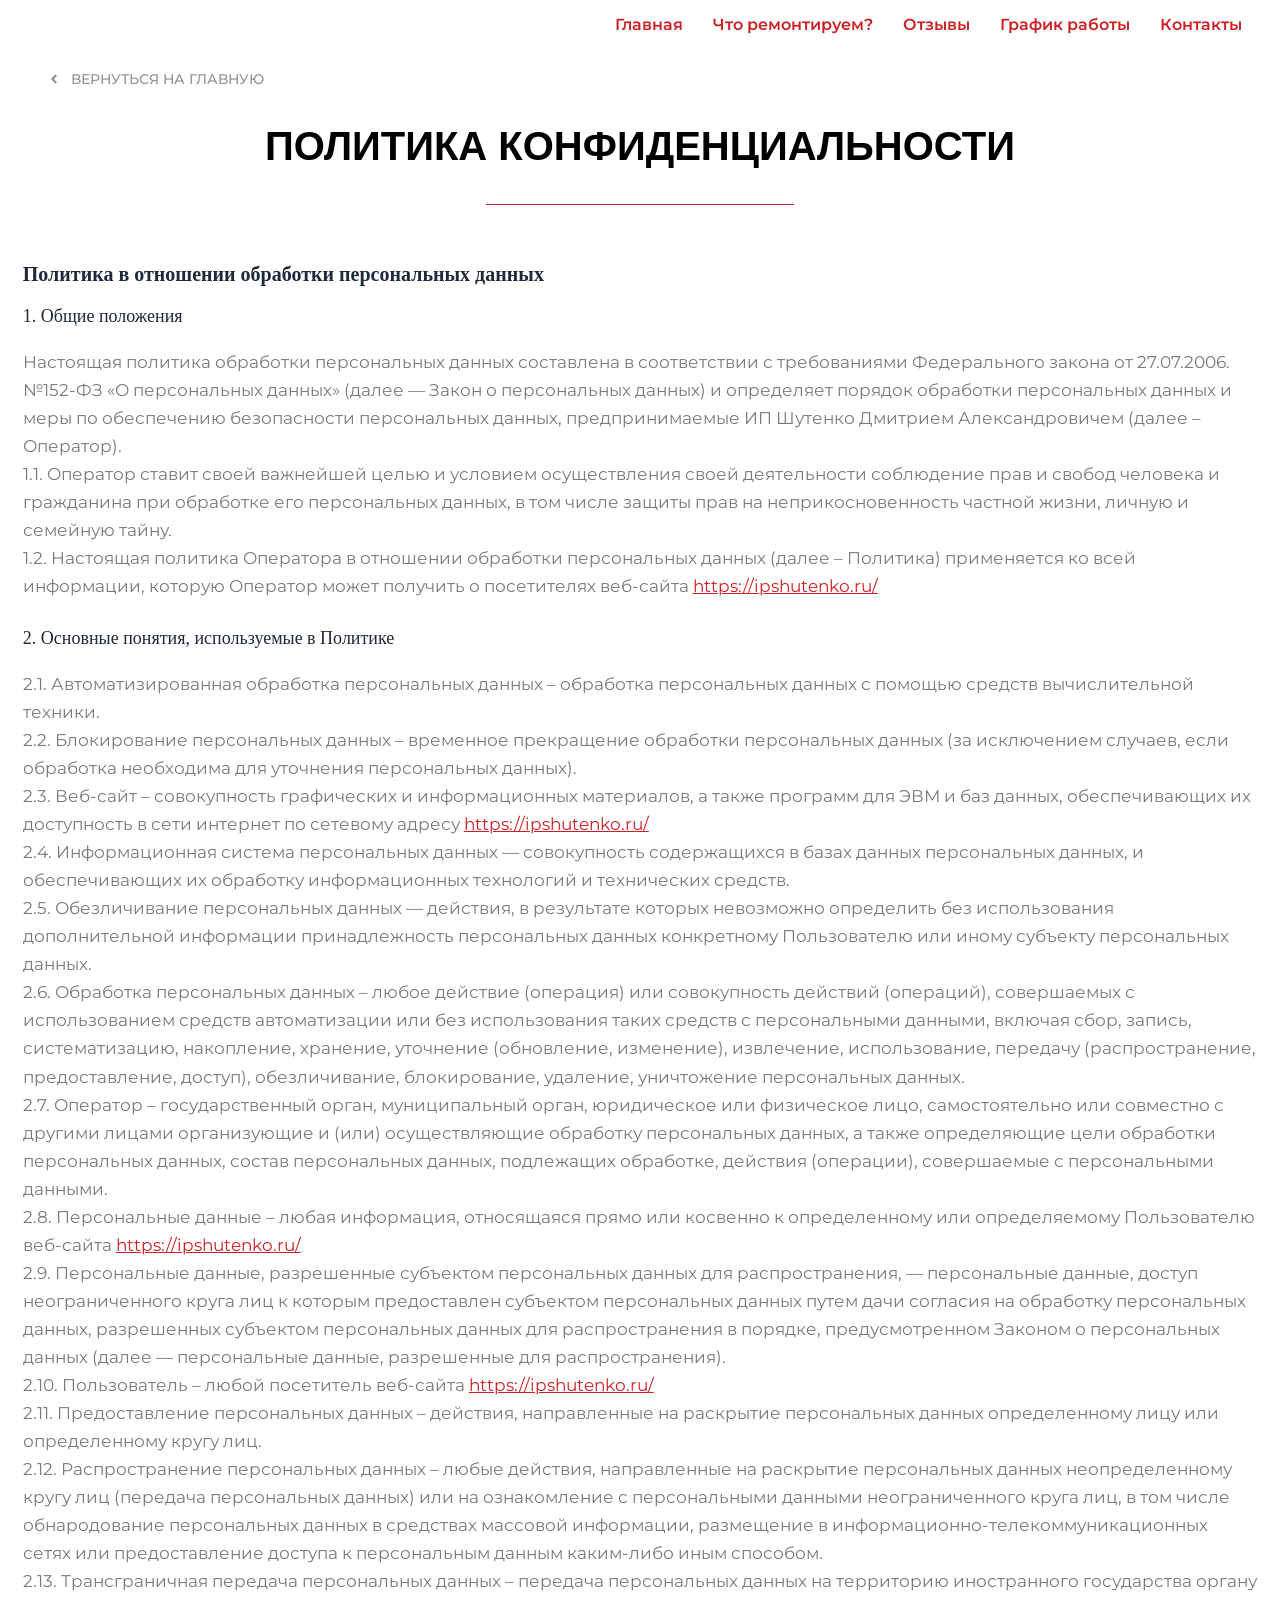
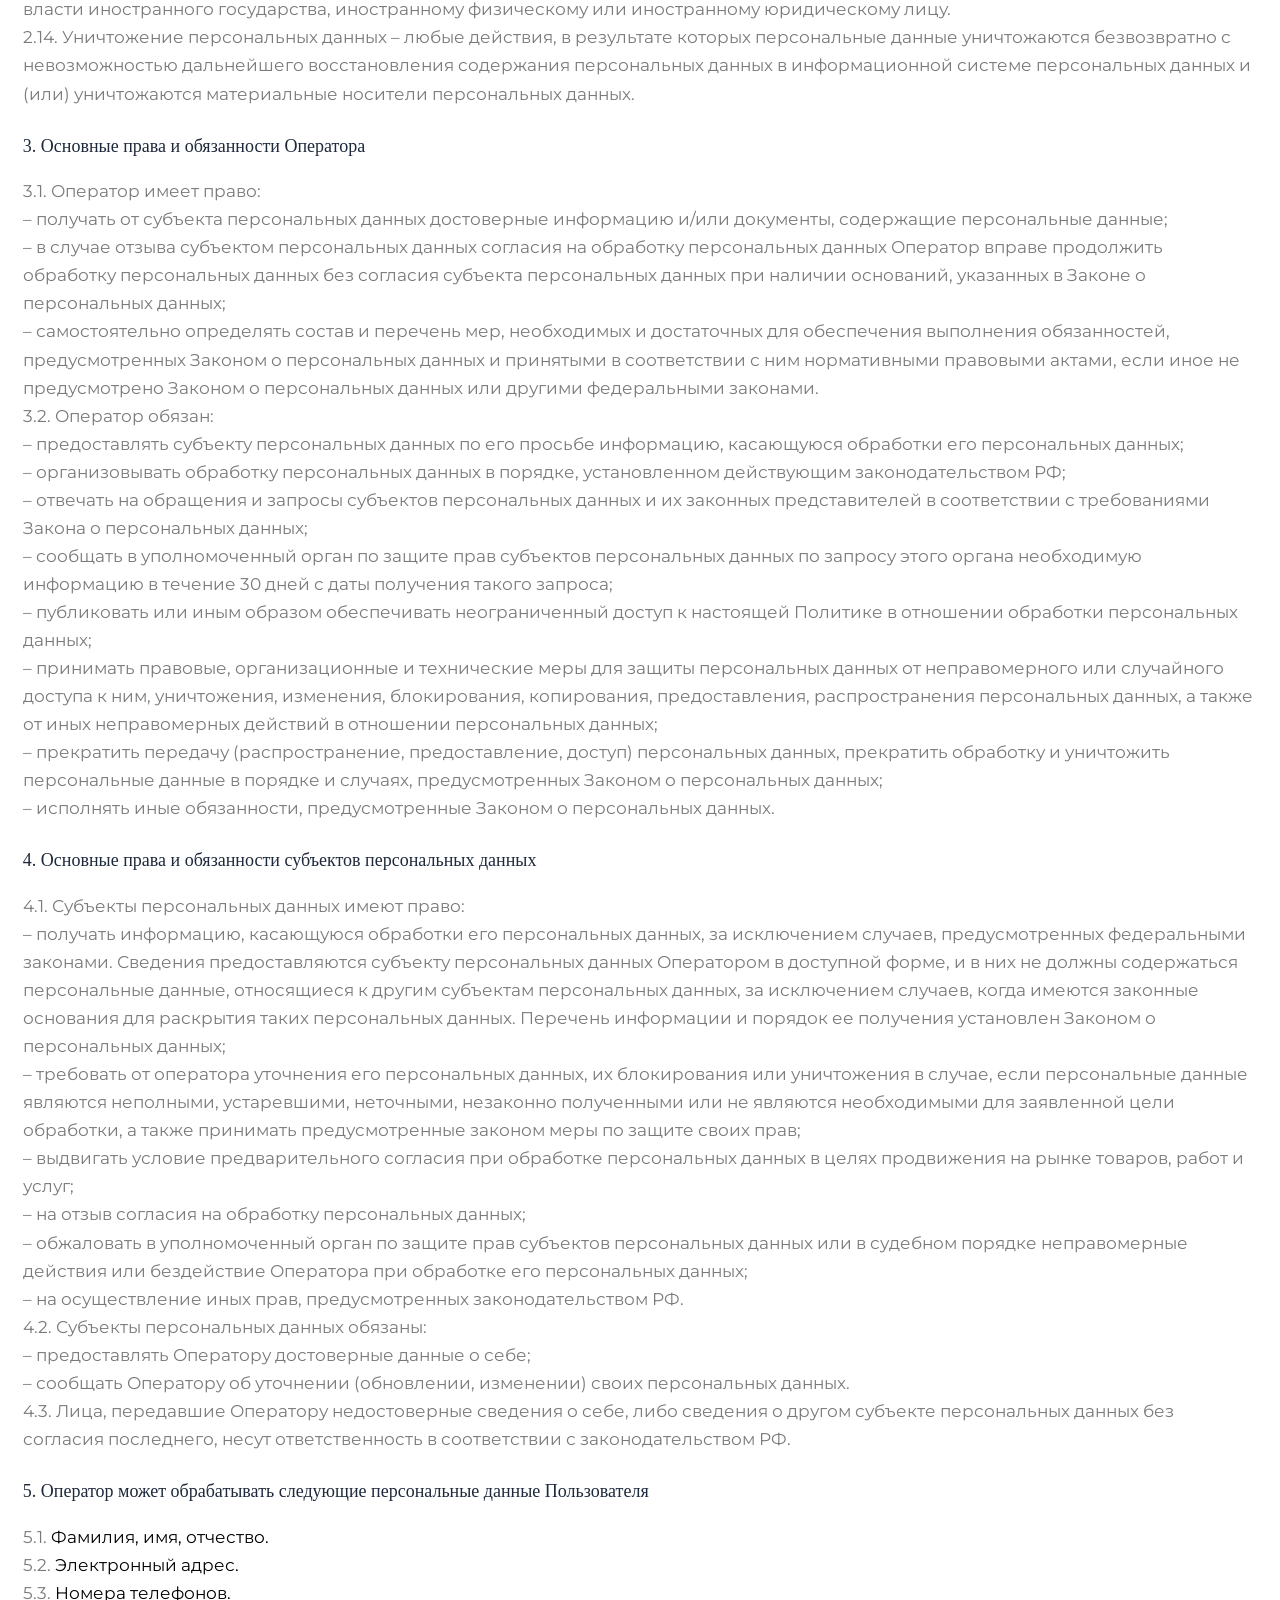
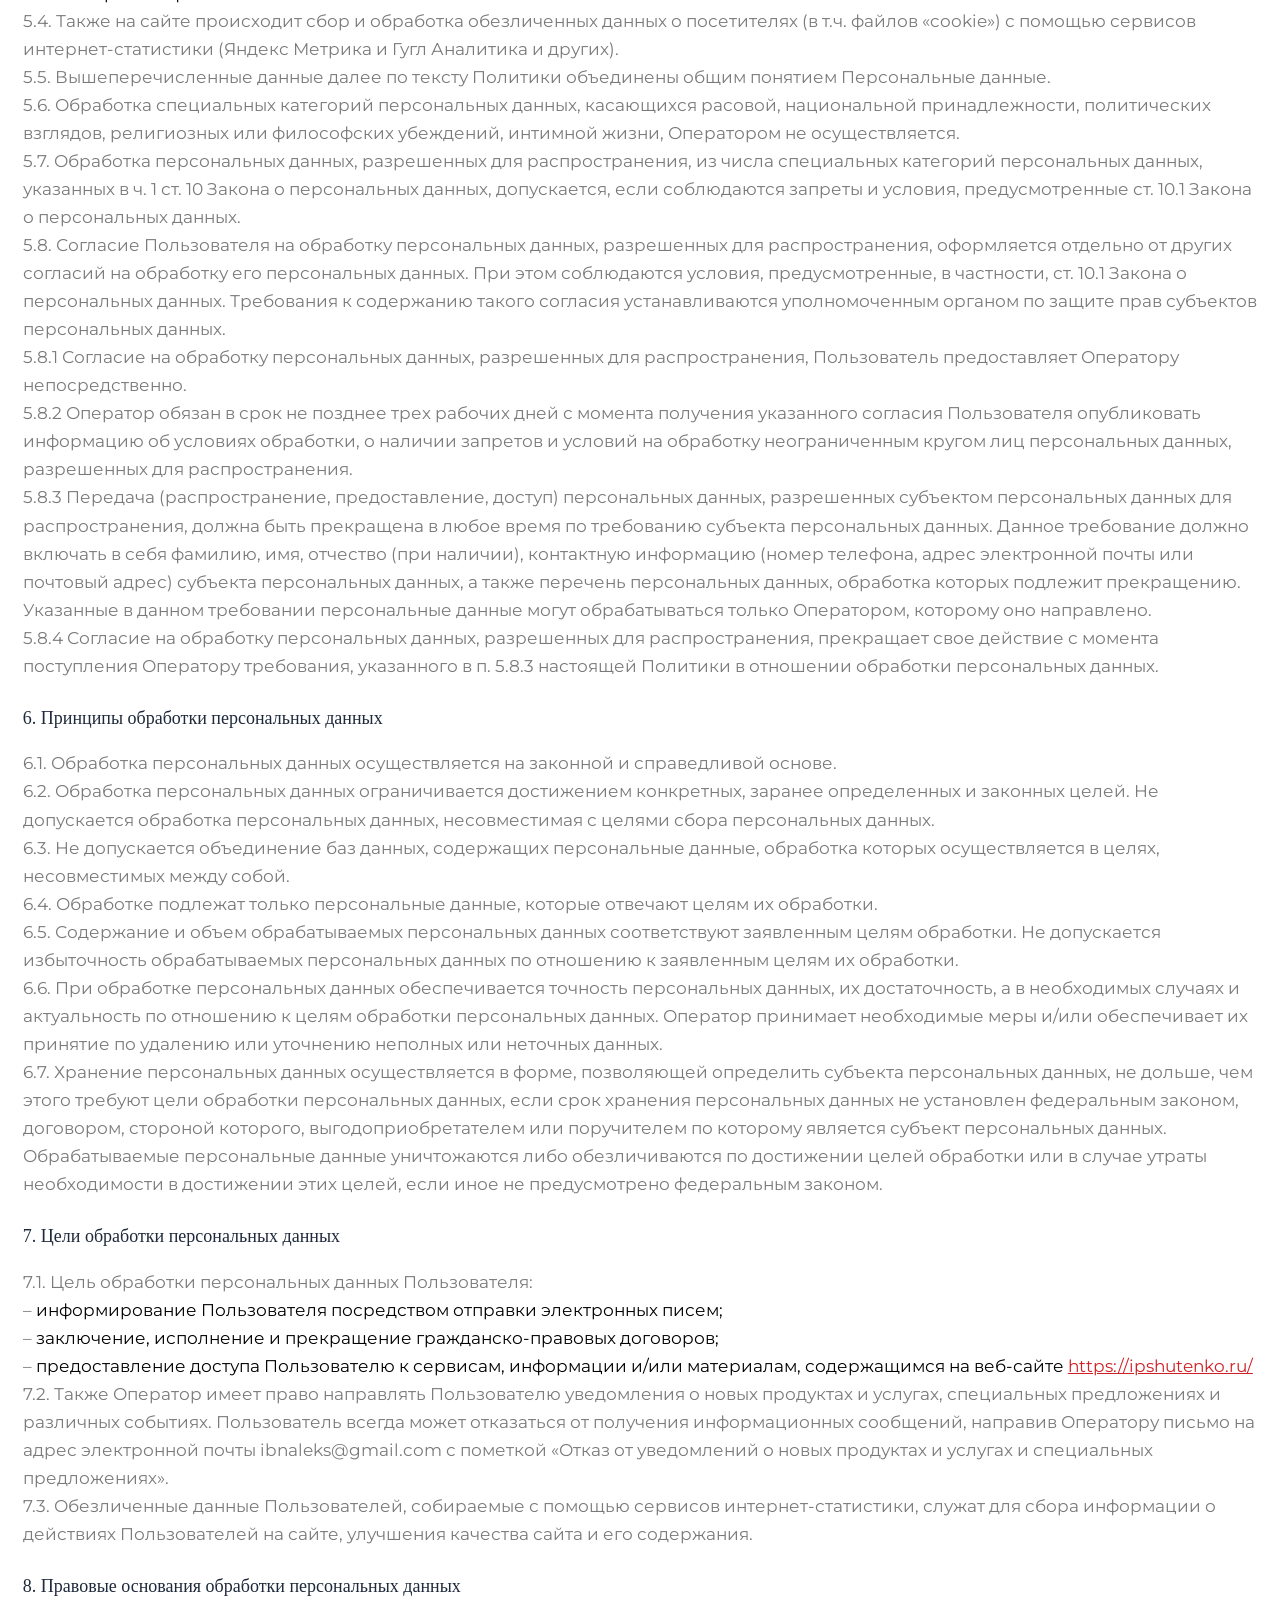
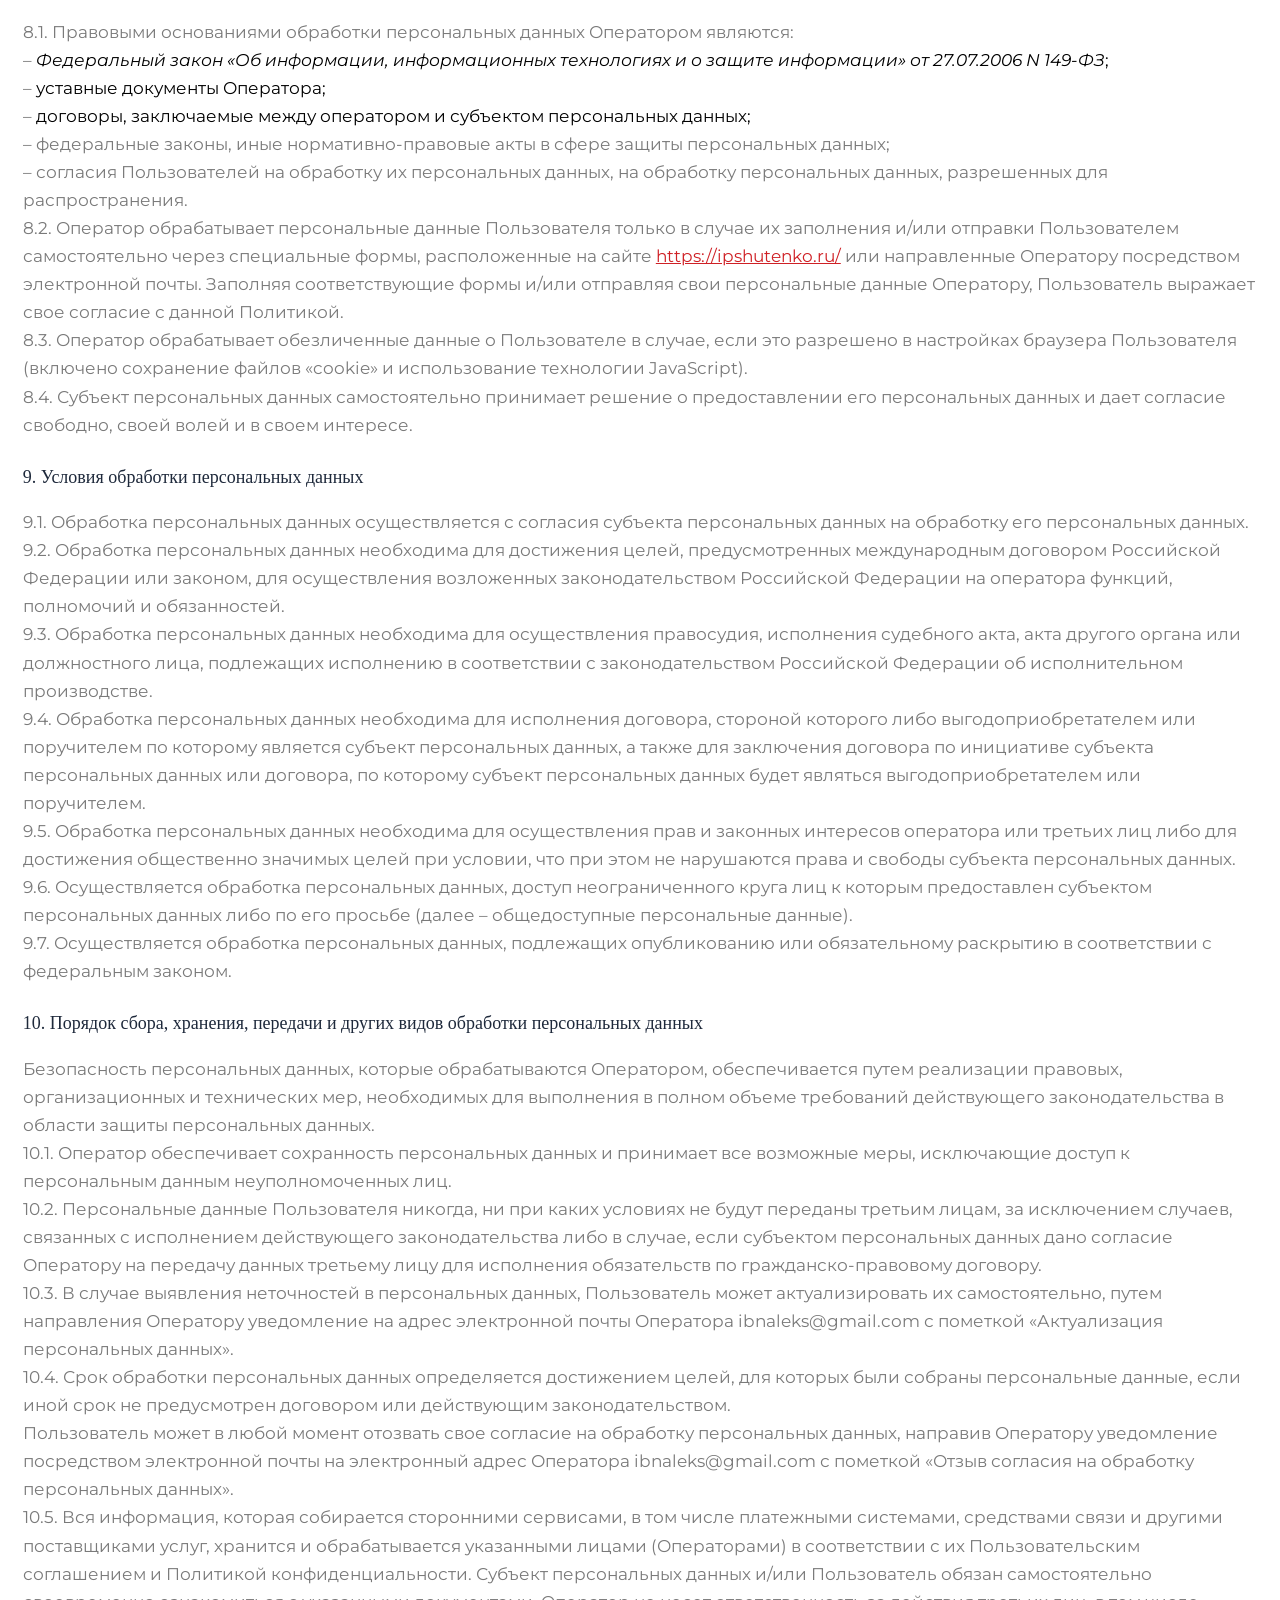
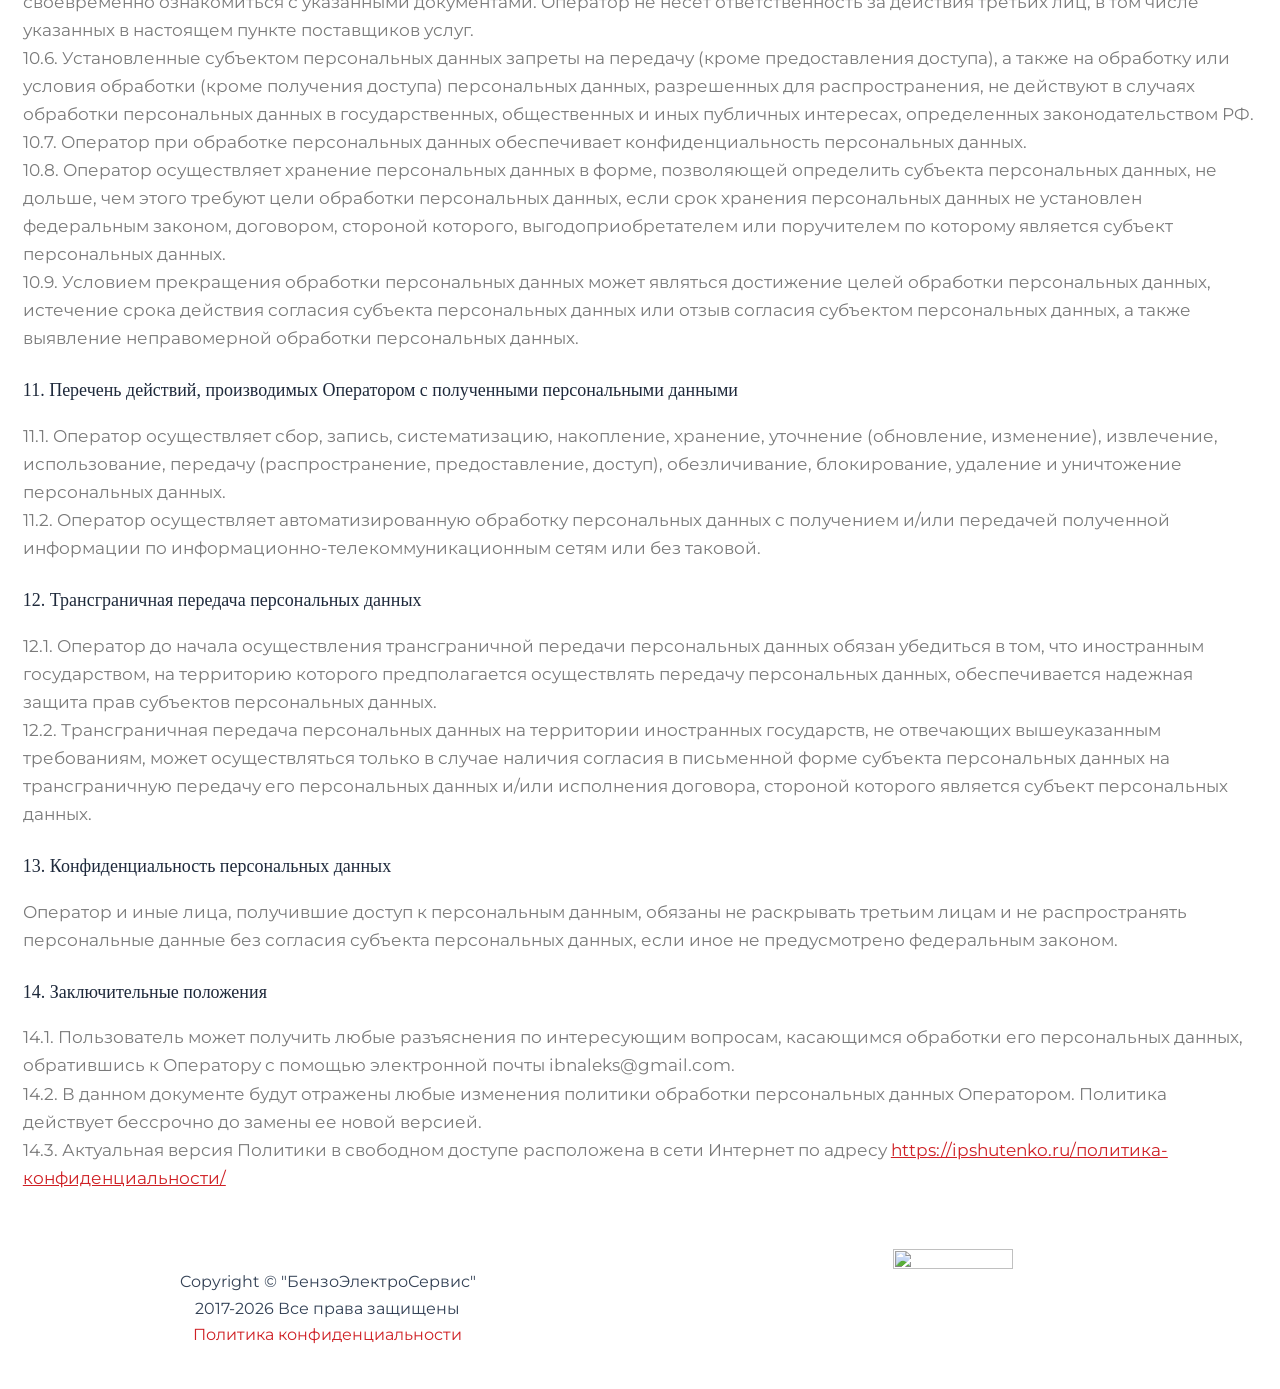
==== политика-конфиденциальности/index.html @ 9d53dfb9 "add site" ====
<!DOCTYPE html>
<html lang="ru-RU">

<head>
	<style>
		img.lazy {
			min-height: 1px
		}
	</style>
	<link href="../wp-content/plugins/w3-total-cache/pub/js/lazyload.min.js" as="script">
	<meta charset="UTF-8">
	<meta name="viewport" content="width=device-width, initial-scale=1">
	<link rel="profile" href="https://gmpg.org/xfn/11">
	<meta name='robots' content='index, follow, max-image-preview:large, max-snippet:-1, max-video-preview:-1' />
	<style>
		img:is([sizes="auto" i], [sizes^="auto," i]) {
			contain-intrinsic-size: 3000px 1500px
		}
	</style>

	<!-- This site is optimized with the Yoast SEO plugin v26.8 - https://yoast.com/product/yoast-seo-wordpress/ -->
	<title>Политика конфиденциальности - БензоЭлектроСервис</title>
	<link rel="canonical" href="index.html" />
	<meta property="og:locale" content="ru_RU" />
	<meta property="og:type" content="article" />
	<meta property="og:title" content="Политика конфиденциальности - БензоЭлектроСервис" />
	<meta property="og:description"
		content="Меню Главная Что ремонтируем? Отзывы График работы Контакты Вернуться на главную Политика конфиденциальности Политика в отношении обработки персональных данных 1. [&hellip;]" />
	<meta property="og:url" content="https://ipshutenko.ru/политика-конфиденциальности/" />
	<meta property="og:site_name" content="БензоЭлектроСервис" />
	<meta property="article:modified_time" content="2024-12-04T18:40:28+00:00" />
	<meta name="twitter:card" content="summary_large_image" />
	<script type="application/ld+json"
		class="yoast-schema-graph">{"@context":"https://schema.org","@graph":[{"@type":"WebPage","@id":"https://ipshutenko.ru/%d0%bf%d0%be%d0%bb%d0%b8%d1%82%d0%b8%d0%ba%d0%b0-%d0%ba%d0%be%d0%bd%d1%84%d0%b8%d0%b4%d0%b5%d0%bd%d1%86%d0%b8%d0%b0%d0%bb%d1%8c%d0%bd%d0%be%d1%81%d1%82%d0%b8/","url":"https://ipshutenko.ru/%d0%bf%d0%be%d0%bb%d0%b8%d1%82%d0%b8%d0%ba%d0%b0-%d0%ba%d0%be%d0%bd%d1%84%d0%b8%d0%b4%d0%b5%d0%bd%d1%86%d0%b8%d0%b0%d0%bb%d1%8c%d0%bd%d0%be%d1%81%d1%82%d0%b8/","name":"Политика конфиденциальности - БензоЭлектроСервис","isPartOf":{"@id":"https://ipshutenko.ru/#website"},"datePublished":"2024-11-02T11:29:29+00:00","dateModified":"2024-12-04T18:40:28+00:00","breadcrumb":{"@id":"https://ipshutenko.ru/%d0%bf%d0%be%d0%bb%d0%b8%d1%82%d0%b8%d0%ba%d0%b0-%d0%ba%d0%be%d0%bd%d1%84%d0%b8%d0%b4%d0%b5%d0%bd%d1%86%d0%b8%d0%b0%d0%bb%d1%8c%d0%bd%d0%be%d1%81%d1%82%d0%b8/#breadcrumb"},"inLanguage":"ru-RU","potentialAction":[{"@type":"ReadAction","target":["https://ipshutenko.ru/%d0%bf%d0%be%d0%bb%d0%b8%d1%82%d0%b8%d0%ba%d0%b0-%d0%ba%d0%be%d0%bd%d1%84%d0%b8%d0%b4%d0%b5%d0%bd%d1%86%d0%b8%d0%b0%d0%bb%d1%8c%d0%bd%d0%be%d1%81%d1%82%d0%b8/"]}]},{"@type":"BreadcrumbList","@id":"https://ipshutenko.ru/%d0%bf%d0%be%d0%bb%d0%b8%d1%82%d0%b8%d0%ba%d0%b0-%d0%ba%d0%be%d0%bd%d1%84%d0%b8%d0%b4%d0%b5%d0%bd%d1%86%d0%b8%d0%b0%d0%bb%d1%8c%d0%bd%d0%be%d1%81%d1%82%d0%b8/#breadcrumb","itemListElement":[{"@type":"ListItem","position":1,"name":"Главная страница","item":"https://ipshutenko.ru/"},{"@type":"ListItem","position":2,"name":"Политика конфиденциальности"}]},{"@type":"WebSite","@id":"https://ipshutenko.ru/#website","url":"https://ipshutenko.ru/","name":"БензоЭлектроСервис","description":"Честно, надёжно, профессионально - БензоЭлектроСервис.","potentialAction":[{"@type":"SearchAction","target":{"@type":"EntryPoint","urlTemplate":"https://ipshutenko.ru/?s={search_term_string}"},"query-input":{"@type":"PropertyValueSpecification","valueRequired":true,"valueName":"search_term_string"}}],"inLanguage":"ru-RU"}]}</script>
	<!-- / Yoast SEO plugin. -->


	<link rel='dns-prefetch' href='https://fonts.googleapis.com/' />
	<link rel="alternate" type="application/rss+xml" title="БензоЭлектроСервис &raquo; Лента" href="../feed/index.html" />
	<link rel="alternate" type="application/rss+xml" title="БензоЭлектроСервис &raquo; Лента комментариев"
		href="../comments/feed/index.html" />
	<script>
		window._wpemojiSettings = { "baseUrl": "https:\/\/s.w.org\/images\/core\/emoji\/15.0.3\/72x72\/", "ext": ".png", "svgUrl": "https:\/\/s.w.org\/images\/core\/emoji\/15.0.3\/svg\/", "svgExt": ".svg", "source": { "concatemoji": "https:\/\/ipshutenko.ru\/wp-includes\/js\/wp-emoji-release.min.js?ver=6.7.4" } };
		/*! This file is auto-generated */
		!function (i, n) { var o, s, e; function c(e) { try { var t = { supportTests: e, timestamp: (new Date).valueOf() }; sessionStorage.setItem(o, JSON.stringify(t)) } catch (e) { } } function p(e, t, n) { e.clearRect(0, 0, e.canvas.width, e.canvas.height), e.fillText(t, 0, 0); var t = new Uint32Array(e.getImageData(0, 0, e.canvas.width, e.canvas.height).data), r = (e.clearRect(0, 0, e.canvas.width, e.canvas.height), e.fillText(n, 0, 0), new Uint32Array(e.getImageData(0, 0, e.canvas.width, e.canvas.height).data)); return t.every(function (e, t) { return e === r[t] }) } function u(e, t, n) { switch (t) { case "flag": return n(e, "\ud83c\udff3\ufe0f\u200d\u26a7\ufe0f", "\ud83c\udff3\ufe0f\u200b\u26a7\ufe0f") ? !1 : !n(e, "\ud83c\uddfa\ud83c\uddf3", "\ud83c\uddfa\u200b\ud83c\uddf3") && !n(e, "\ud83c\udff4\udb40\udc67\udb40\udc62\udb40\udc65\udb40\udc6e\udb40\udc67\udb40\udc7f", "\ud83c\udff4\u200b\udb40\udc67\u200b\udb40\udc62\u200b\udb40\udc65\u200b\udb40\udc6e\u200b\udb40\udc67\u200b\udb40\udc7f"); case "emoji": return !n(e, "\ud83d\udc26\u200d\u2b1b", "\ud83d\udc26\u200b\u2b1b") }return !1 } function f(e, t, n) { var r = "undefined" != typeof WorkerGlobalScope && self instanceof WorkerGlobalScope ? new OffscreenCanvas(300, 150) : i.createElement("canvas"), a = r.getContext("2d", { willReadFrequently: !0 }), o = (a.textBaseline = "top", a.font = "600 32px Arial", {}); return e.forEach(function (e) { o[e] = t(a, e, n) }), o } function t(e) { var t = i.createElement("script"); t.src = e, t.defer = !0, i.head.appendChild(t) } "undefined" != typeof Promise && (o = "wpEmojiSettingsSupports", s = ["flag", "emoji"], n.supports = { everything: !0, everythingExceptFlag: !0 }, e = new Promise(function (e) { i.addEventListener("DOMContentLoaded", e, { once: !0 }) }), new Promise(function (t) { var n = function () { try { var e = JSON.parse(sessionStorage.getItem(o)); if ("object" == typeof e && "number" == typeof e.timestamp && (new Date).valueOf() < e.timestamp + 604800 && "object" == typeof e.supportTests) return e.supportTests } catch (e) { } return null }(); if (!n) { if ("undefined" != typeof Worker && "undefined" != typeof OffscreenCanvas && "undefined" != typeof URL && URL.createObjectURL && "undefined" != typeof Blob) try { var e = "postMessage(" + f.toString() + "(" + [JSON.stringify(s), u.toString(), p.toString()].join(",") + "));", r = new Blob([e], { type: "text/javascript" }), a = new Worker(URL.createObjectURL(r), { name: "wpTestEmojiSupports" }); return void (a.onmessage = function (e) { c(n = e.data), a.terminate(), t(n) }) } catch (e) { } c(n = f(s, u, p)) } t(n) }).then(function (e) { for (var t in e) n.supports[t] = e[t], n.supports.everything = n.supports.everything && n.supports[t], "flag" !== t && (n.supports.everythingExceptFlag = n.supports.everythingExceptFlag && n.supports[t]); n.supports.everythingExceptFlag = n.supports.everythingExceptFlag && !n.supports.flag, n.DOMReady = !1, n.readyCallback = function () { n.DOMReady = !0 } }).then(function () { return e }).then(function () { var e; n.supports.everything || (n.readyCallback(), (e = n.source || {}).concatemoji ? t(e.concatemoji) : e.wpemoji && e.twemoji && (t(e.twemoji), t(e.wpemoji))) })) }((window, document), window._wpemojiSettings);
	</script>
	<link rel='stylesheet' id='astra-theme-css-css'
		href='../wp-content/themes/astra/assets/css/minified/main.min.css%3Fver=4.8.7.css' media='all' />
	<style id='astra-theme-css-inline-css'>
		:root {
			--ast-post-nav-space: 0;
			--ast-container-default-xlg-padding: 2.5em;
			--ast-container-default-lg-padding: 2.5em;
			--ast-container-default-slg-padding: 2em;
			--ast-container-default-md-padding: 2.5em;
			--ast-container-default-sm-padding: 2.5em;
			--ast-container-default-xs-padding: 2.4em;
			--ast-container-default-xxs-padding: 1.8em;
			--ast-code-block-background: #ECEFF3;
			--ast-comment-inputs-background: #F9FAFB;
			--ast-normal-container-width: 1200px;
			--ast-narrow-container-width: 750px;
			--ast-blog-title-font-weight: 600;
			--ast-blog-meta-weight: 600;
		}

		html {
			font-size: 100%;
		}

		a {
			color: #cf2025;
		}

		a:hover,
		a:focus {
			color: #929292;
		}

		body,
		button,
		input,
		select,
		textarea,
		.ast-button,
		.ast-custom-button {
			font-family: 'Montserrat', sans-serif;
			font-weight: 400;
			font-size: 16px;
			font-size: 1rem;
			line-height: var(--ast-body-line-height, 1.65);
		}

		blockquote {
			color: var(--ast-global-color-3);
		}

		h1,
		.entry-content h1,
		h2,
		.entry-content h2,
		h3,
		.entry-content h3,
		h4,
		.entry-content h4,
		h5,
		.entry-content h5,
		h6,
		.entry-content h6,
		.site-title,
		.site-title a {
			font-family: Georgia, Times, serif;
			font-weight: 400;
		}

		.site-title {
			font-size: 26px;
			font-size: 1.625rem;
			display: block;
		}

		.site-header .site-description {
			font-size: 15px;
			font-size: 0.9375rem;
			display: none;
		}

		.entry-title {
			font-size: 20px;
			font-size: 1.25rem;
		}

		.ast-blog-single-element.ast-taxonomy-container a {
			font-size: 14px;
			font-size: 0.875rem;
		}

		.ast-blog-meta-container {
			font-size: 13px;
			font-size: 0.8125rem;
		}

		.archive .ast-article-post .ast-article-inner,
		.blog .ast-article-post .ast-article-inner,
		.archive .ast-article-post .ast-article-inner:hover,
		.blog .ast-article-post .ast-article-inner:hover {
			border-top-left-radius: 6px;
			border-top-right-radius: 6px;
			border-bottom-right-radius: 6px;
			border-bottom-left-radius: 6px;
			overflow: hidden;
		}

		h1,
		.entry-content h1 {
			font-size: 36px;
			font-size: 2.25rem;
			font-weight: 400;
			font-family: Georgia, Times, serif;
			line-height: 1.4em;
		}

		h2,
		.entry-content h2 {
			font-size: 30px;
			font-size: 1.875rem;
			font-weight: 400;
			font-family: Georgia, Times, serif;
			line-height: 1.3em;
		}

		h3,
		.entry-content h3 {
			font-size: 24px;
			font-size: 1.5rem;
			font-weight: 400;
			font-family: Georgia, Times, serif;
			line-height: 1.3em;
		}

		h4,
		.entry-content h4 {
			font-size: 20px;
			font-size: 1.25rem;
			line-height: 1.2em;
			font-weight: 400;
			font-family: Georgia, Times, serif;
		}

		h5,
		.entry-content h5 {
			font-size: 18px;
			font-size: 1.125rem;
			line-height: 1.2em;
			font-weight: 400;
			font-family: Georgia, Times, serif;
		}

		h6,
		.entry-content h6 {
			font-size: 16px;
			font-size: 1rem;
			line-height: 1.25em;
			font-weight: 400;
			font-family: Georgia, Times, serif;
		}

		::selection {
			background-color: #cf2025;
			color: #ffffff;
		}

		body,
		h1,
		.entry-title a,
		.entry-content h1,
		h2,
		.entry-content h2,
		h3,
		.entry-content h3,
		h4,
		.entry-content h4,
		h5,
		.entry-content h5,
		h6,
		.entry-content h6 {
			color: var(--ast-global-color-3);
		}

		.tagcloud a:hover,
		.tagcloud a:focus,
		.tagcloud a.current-item {
			color: #ffffff;
			border-color: #cf2025;
			background-color: #cf2025;
		}

		input:focus,
		input[type="text"]:focus,
		input[type="email"]:focus,
		input[type="url"]:focus,
		input[type="password"]:focus,
		input[type="reset"]:focus,
		input[type="search"]:focus,
		textarea:focus {
			border-color: #cf2025;
		}

		input[type="radio"]:checked,
		input[type=reset],
		input[type="checkbox"]:checked,
		input[type="checkbox"]:hover:checked,
		input[type="checkbox"]:focus:checked,
		input[type=range]::-webkit-slider-thumb {
			border-color: #cf2025;
			background-color: #cf2025;
			box-shadow: none;
		}

		.site-footer a:hover+.post-count,
		.site-footer a:focus+.post-count {
			background: #cf2025;
			border-color: #cf2025;
		}

		.single .nav-links .nav-previous,
		.single .nav-links .nav-next {
			color: #cf2025;
		}

		.entry-meta,
		.entry-meta * {
			line-height: 1.45;
			color: #cf2025;
			font-weight: 600;
		}

		.entry-meta a:not(.ast-button):hover,
		.entry-meta a:not(.ast-button):hover *,
		.entry-meta a:not(.ast-button):focus,
		.entry-meta a:not(.ast-button):focus *,
		.page-links>.page-link,
		.page-links .page-link:hover,
		.post-navigation a:hover {
			color: #929292;
		}

		#cat option,
		.secondary .calendar_wrap thead a,
		.secondary .calendar_wrap thead a:visited {
			color: #cf2025;
		}

		.secondary .calendar_wrap #today,
		.ast-progress-val span {
			background: #cf2025;
		}

		.secondary a:hover+.post-count,
		.secondary a:focus+.post-count {
			background: #cf2025;
			border-color: #cf2025;
		}

		.calendar_wrap #today>a {
			color: #ffffff;
		}

		.page-links .page-link,
		.single .post-navigation a {
			color: var(--ast-global-color-3);
		}

		.ast-search-menu-icon .search-form button.search-submit {
			padding: 0 4px;
		}

		.ast-search-menu-icon form.search-form {
			padding-right: 0;
		}

		.ast-search-menu-icon.slide-search input.search-field {
			width: 0;
		}

		.ast-header-search .ast-search-menu-icon.ast-dropdown-active .search-form,
		.ast-header-search .ast-search-menu-icon.ast-dropdown-active .search-field:focus {
			transition: all 0.2s;
		}

		.search-form input.search-field:focus {
			outline: none;
		}

		.ast-search-menu-icon .search-form button.search-submit:focus,
		.ast-theme-transparent-header .ast-header-search .ast-dropdown-active .ast-icon,
		.ast-theme-transparent-header .ast-inline-search .search-field:focus .ast-icon {
			color: var(--ast-global-color-1);
		}

		.ast-header-search .slide-search .search-form {
			border: 2px solid var(--ast-global-color-0);
		}

		.ast-header-search .slide-search .search-field {
			background-color: #fff;
		}

		.ast-archive-title {
			color: var(--ast-global-color-2);
		}

		.widget-title {
			font-size: 22px;
			font-size: 1.375rem;
			color: var(--ast-global-color-2);
		}

		.ast-single-post .entry-content a,
		.ast-comment-content a:not(.ast-comment-edit-reply-wrap a),
		.woocommerce-js .woocommerce-product-details__short-description a {
			text-decoration: underline;
		}

		.ast-single-post .elementor-button-wrapper .elementor-button,
		.ast-single-post .entry-content .uagb-tab a,
		.ast-single-post .entry-content .uagb-ifb-cta a,
		.ast-single-post .entry-content .uabb-module-content a,
		.ast-single-post .entry-content .uagb-post-grid a,
		.ast-single-post .entry-content .uagb-timeline a,
		.ast-single-post .entry-content .uagb-toc__wrap a,
		.ast-single-post .entry-content .uagb-taxomony-box a,
		.ast-single-post .entry-content .woocommerce a,
		.entry-content .wp-block-latest-posts>li>a,
		.ast-single-post .entry-content .wp-block-file__button,
		li.ast-post-filter-single,
		.ast-single-post .ast-comment-content .comment-reply-link,
		.ast-single-post .ast-comment-content .comment-edit-link,
		.entry-content [CLASS*="wc-block"] .wc-block-components-button,
		.entry-content [CLASS*="wc-block"] .wc-block-components-totals-coupon-link,
		.entry-content [CLASS*="wc-block"] .wc-block-components-product-name {
			text-decoration: none;
		}

		.ast-search-menu-icon.slide-search a:focus-visible:focus-visible,
		.astra-search-icon:focus-visible,
		#close:focus-visible,
		a:focus-visible,
		.ast-menu-toggle:focus-visible,
		.site .skip-link:focus-visible,
		.wp-block-loginout input:focus-visible,
		.wp-block-search.wp-block-search__button-inside .wp-block-search__inside-wrapper,
		.ast-header-navigation-arrow:focus-visible,
		.woocommerce .wc-proceed-to-checkout>.checkout-button:focus-visible,
		.woocommerce .woocommerce-MyAccount-navigation ul li a:focus-visible,
		.ast-orders-table__row .ast-orders-table__cell:focus-visible,
		.woocommerce .woocommerce-order-details .order-again>.button:focus-visible,
		.woocommerce .woocommerce-message a.button.wc-forward:focus-visible,
		.woocommerce #minus_qty:focus-visible,
		.woocommerce #plus_qty:focus-visible,
		a#ast-apply-coupon:focus-visible,
		.woocommerce .woocommerce-info a:focus-visible,
		.woocommerce .astra-shop-summary-wrap a:focus-visible,
		.woocommerce a.wc-forward:focus-visible,
		#ast-apply-coupon:focus-visible,
		.woocommerce-js .woocommerce-mini-cart-item a.remove:focus-visible,
		#close:focus-visible,
		.button.search-submit:focus-visible,
		#search_submit:focus,
		.normal-search:focus-visible,
		.ast-header-account-wrap:focus-visible,
		.woocommerce .ast-on-card-button.ast-quick-view-trigger:focus {
			outline-style: dotted;
			outline-color: inherit;
			outline-width: thin;
		}

		input:focus,
		input[type="text"]:focus,
		input[type="email"]:focus,
		input[type="url"]:focus,
		input[type="password"]:focus,
		input[type="reset"]:focus,
		input[type="search"]:focus,
		input[type="number"]:focus,
		textarea:focus,
		.wp-block-search__input:focus,
		[data-section="section-header-mobile-trigger"] .ast-button-wrap .ast-mobile-menu-trigger-minimal:focus,
		.ast-mobile-popup-drawer.active .menu-toggle-close:focus,
		.woocommerce-ordering select.orderby:focus,
		#ast-scroll-top:focus,
		#coupon_code:focus,
		.woocommerce-page #comment:focus,
		.woocommerce #reviews #respond input#submit:focus,
		.woocommerce a.add_to_cart_button:focus,
		.woocommerce .button.single_add_to_cart_button:focus,
		.woocommerce .woocommerce-cart-form button:focus,
		.woocommerce .woocommerce-cart-form__cart-item .quantity .qty:focus,
		.woocommerce .woocommerce-billing-fields .woocommerce-billing-fields__field-wrapper .woocommerce-input-wrapper>.input-text:focus,
		.woocommerce #order_comments:focus,
		.woocommerce #place_order:focus,
		.woocommerce .woocommerce-address-fields .woocommerce-address-fields__field-wrapper .woocommerce-input-wrapper>.input-text:focus,
		.woocommerce .woocommerce-MyAccount-content form button:focus,
		.woocommerce .woocommerce-MyAccount-content .woocommerce-EditAccountForm .woocommerce-form-row .woocommerce-Input.input-text:focus,
		.woocommerce .ast-woocommerce-container .woocommerce-pagination ul.page-numbers li a:focus,
		body #content .woocommerce form .form-row .select2-container--default .select2-selection--single:focus,
		#ast-coupon-code:focus,
		.woocommerce.woocommerce-js .quantity input[type=number]:focus,
		.woocommerce-js .woocommerce-mini-cart-item .quantity input[type=number]:focus,
		.woocommerce p#ast-coupon-trigger:focus {
			border-style: dotted;
			border-color: inherit;
			border-width: thin;
		}

		input {
			outline: none;
		}

		.woocommerce-js input[type=text]:focus,
		.woocommerce-js input[type=email]:focus,
		.woocommerce-js textarea:focus,
		input[type=number]:focus,
		.comments-area textarea#comment:focus,
		.comments-area textarea#comment:active,
		.comments-area .ast-comment-formwrap input[type="text"]:focus,
		.comments-area .ast-comment-formwrap input[type="text"]:active {
			outline-style: disable;
			outline-color: inherit;
			outline-width: thin;
		}

		body .ast-oembed-container * {
			position: absolute;
			top: 0;
			width: 100%;
			height: 100%;
			left: 0;
		}

		body .wp-block-embed-pocket-casts .ast-oembed-container * {
			position: unset;
		}

		.ast-single-post-featured-section+article {
			margin-top: 2em;
		}

		.site-content .ast-single-post-featured-section img {
			width: 100%;
			overflow: hidden;
			object-fit: cover;
		}

		.ast-separate-container .site-content .ast-single-post-featured-section+article {
			margin-top: -80px;
			z-index: 9;
			position: relative;
			border-radius: 4px;
		}

		@media (min-width: 922px) {
			.ast-no-sidebar .site-content .ast-article-image-container--wide {
				margin-left: -120px;
				margin-right: -120px;
				max-width: unset;
				width: unset;
			}

			.ast-left-sidebar .site-content .ast-article-image-container--wide,
			.ast-right-sidebar .site-content .ast-article-image-container--wide {
				margin-left: -10px;
				margin-right: -10px;
			}

			.site-content .ast-article-image-container--full {
				margin-left: calc(-50vw + 50%);
				margin-right: calc(-50vw + 50%);
				max-width: 100vw;
				width: 100vw;
			}

			.ast-left-sidebar .site-content .ast-article-image-container--full,
			.ast-right-sidebar .site-content .ast-article-image-container--full {
				margin-left: -10px;
				margin-right: -10px;
				max-width: inherit;
				width: auto;
			}
		}

		.site>.ast-single-related-posts-container {
			margin-top: 0;
		}

		@media (min-width: 922px) {
			.ast-desktop .ast-container--narrow {
				max-width: var(--ast-narrow-container-width);
				margin: 0 auto;
			}
		}

		.ast-page-builder-template .hentry {
			margin: 0;
		}

		.ast-page-builder-template .site-content>.ast-container {
			max-width: 100%;
			padding: 0;
		}

		.ast-page-builder-template .site .site-content #primary {
			padding: 0;
			margin: 0;
		}

		.ast-page-builder-template .no-results {
			text-align: center;
			margin: 4em auto;
		}

		.ast-page-builder-template .ast-pagination {
			padding: 2em;
		}

		.ast-page-builder-template .entry-header.ast-no-title.ast-no-thumbnail {
			margin-top: 0;
		}

		.ast-page-builder-template .entry-header.ast-header-without-markup {
			margin-top: 0;
			margin-bottom: 0;
		}

		.ast-page-builder-template .entry-header.ast-no-title.ast-no-meta {
			margin-bottom: 0;
		}

		.ast-page-builder-template.single .post-navigation {
			padding-bottom: 2em;
		}

		.ast-page-builder-template.single-post .site-content>.ast-container {
			max-width: 100%;
		}

		.ast-page-builder-template .entry-header {
			margin-top: 2em;
			margin-left: auto;
			margin-right: auto;
		}

		.ast-page-builder-template .ast-archive-description {
			margin: 2em auto 0;
			padding-left: 20px;
			padding-right: 20px;
		}

		.ast-page-builder-template .ast-row {
			margin-left: 0;
			margin-right: 0;
		}

		.single.ast-page-builder-template .entry-header+.entry-content,
		.single.ast-page-builder-template .ast-single-entry-banner+.site-content article .entry-content {
			margin-bottom: 2em;
		}

		@media(min-width: 921px) {

			.ast-page-builder-template.archive.ast-right-sidebar .ast-row article,
			.ast-page-builder-template.archive.ast-left-sidebar .ast-row article {
				padding-left: 0;
				padding-right: 0;
			}
		}

		input[type="text"],
		input[type="number"],
		input[type="email"],
		input[type="url"],
		input[type="password"],
		input[type="search"],
		input[type=reset],
		input[type=tel],
		input[type=date],
		select,
		textarea {
			font-size: 16px;
			font-style: normal;
			font-weight: 400;
			line-height: 24px;
			width: 100%;
			padding: 12px 16px;
			border-radius: 4px;
			box-shadow: 0px 1px 2px 0px rgba(0, 0, 0, 0.05);
			color: var(--ast-form-input-text, #475569);
		}

		input[type="text"],
		input[type="number"],
		input[type="email"],
		input[type="url"],
		input[type="password"],
		input[type="search"],
		input[type=reset],
		input[type=tel],
		input[type=date],
		select {
			height: 40px;
		}

		input[type="date"] {
			border-width: 1px;
			border-style: solid;
			border-color: var(--ast-border-color);
		}

		input[type="text"]:focus,
		input[type="number"]:focus,
		input[type="email"]:focus,
		input[type="url"]:focus,
		input[type="password"]:focus,
		input[type="search"]:focus,
		input[type=reset]:focus,
		input[type="tel"]:focus,
		input[type="date"]:focus,
		select:focus,
		textarea:focus {
			border-color: #046BD2;
			box-shadow: none;
			outline: none;
			color: var(--ast-form-input-focus-text, #475569);
		}

		label,
		legend {
			color: #111827;
			font-size: 14px;
			font-style: normal;
			font-weight: 500;
			line-height: 20px;
		}

		select {
			padding: 6px 10px;
		}

		fieldset {
			padding: 30px;
			border-radius: 4px;
		}

		button,
		.ast-button,
		.button,
		input[type="button"],
		input[type="reset"],
		input[type="submit"] {
			border-radius: 4px;
			box-shadow: 0px 1px 2px 0px rgba(0, 0, 0, 0.05);
		}

		:root {
			--ast-comment-inputs-background: #FFF;
		}

		::placeholder {
			color: var(--ast-form-field-color, #9CA3AF);
		}

		::-ms-input-placeholder {
			color: var(--ast-form-field-color, #9CA3AF);
		}

		.wpcf7 input.wpcf7-form-control:not([type=submit]),
		.wpcf7 textarea.wpcf7-form-control {
			padding: 12px 16px;
		}

		.wpcf7 select.wpcf7-form-control {
			padding: 6px 10px;
		}

		.wpcf7 input.wpcf7-form-control:not([type=submit]):focus,
		.wpcf7 select.wpcf7-form-control:focus,
		.wpcf7 textarea.wpcf7-form-control:focus {
			border-style: dotted;
			border-color: #046BD2;
			border-width: thin;
			box-shadow: none;
			outline: none;
			color: var(--ast-form-input-focus-text, #475569);
		}

		.wpcf7 .wpcf7-not-valid-tip {
			color: #DC2626;
			font-size: 14px;
			font-weight: 400;
			line-height: 20px;
			margin-top: 8px;
		}

		.wpcf7 input[type=file].wpcf7-form-control {
			font-size: 16px;
			font-style: normal;
			font-weight: 400;
			line-height: 24px;
			width: 100%;
			padding: 12px 16px;
			border-radius: 4px;
			box-shadow: 0px 1px 2px 0px rgba(0, 0, 0, 0.05);
			color: var(--ast-form-input-text, #475569);
		}

		@media (max-width:921.9px) {
			#ast-desktop-header {
				display: none;
			}
		}

		@media (min-width:922px) {
			#ast-mobile-header {
				display: none;
			}
		}

		.wp-block-buttons.aligncenter {
			justify-content: center;
		}

		@media (max-width:921px) {

			.ast-theme-transparent-header #primary,
			.ast-theme-transparent-header #secondary {
				padding: 0;
			}
		}

		@media (max-width:921px) {
			.ast-plain-container.ast-no-sidebar #primary {
				padding: 0;
			}
		}

		.ast-plain-container.ast-no-sidebar #primary {
			margin-top: 0;
			margin-bottom: 0;
		}

		.wp-block-button.is-style-outline .wp-block-button__link {
			border-color: #cf2025;
		}

		div.wp-block-button.is-style-outline>.wp-block-button__link:not(.has-text-color),
		div.wp-block-button.wp-block-button__link.is-style-outline:not(.has-text-color) {
			color: #cf2025;
		}

		.wp-block-button.is-style-outline .wp-block-button__link:hover,
		.wp-block-buttons .wp-block-button.is-style-outline .wp-block-button__link:focus,
		.wp-block-buttons .wp-block-button.is-style-outline>.wp-block-button__link:not(.has-text-color):hover,
		.wp-block-buttons .wp-block-button.wp-block-button__link.is-style-outline:not(.has-text-color):hover {
			color: #000000;
			background-color: #929292;
			border-color: #929292;
		}

		.post-page-numbers.current .page-link,
		.ast-pagination .page-numbers.current {
			color: #ffffff;
			border-color: #cf2025;
			background-color: #cf2025;
		}

		.wp-block-buttons .wp-block-button.is-style-outline .wp-block-button__link.wp-element-button,
		.ast-outline-button,
		.wp-block-uagb-buttons-child .uagb-buttons-repeater.ast-outline-button {
			border-color: #cf2025;
			border-top-width: 2px;
			border-right-width: 2px;
			border-bottom-width: 2px;
			border-left-width: 2px;
			font-family: inherit;
			font-weight: 500;
			font-size: 16px;
			font-size: 1rem;
			line-height: 1em;
			padding-top: 13px;
			padding-right: 30px;
			padding-bottom: 13px;
			padding-left: 30px;
		}

		.wp-block-buttons .wp-block-button.is-style-outline>.wp-block-button__link:not(.has-text-color),
		.wp-block-buttons .wp-block-button.wp-block-button__link.is-style-outline:not(.has-text-color),
		.ast-outline-button {
			color: #cf2025;
		}

		.wp-block-button.is-style-outline .wp-block-button__link:hover,
		.wp-block-buttons .wp-block-button.is-style-outline .wp-block-button__link:focus,
		.wp-block-buttons .wp-block-button.is-style-outline>.wp-block-button__link:not(.has-text-color):hover,
		.wp-block-buttons .wp-block-button.wp-block-button__link.is-style-outline:not(.has-text-color):hover,
		.ast-outline-button:hover,
		.ast-outline-button:focus,
		.wp-block-uagb-buttons-child .uagb-buttons-repeater.ast-outline-button:hover,
		.wp-block-uagb-buttons-child .uagb-buttons-repeater.ast-outline-button:focus {
			color: #000000;
			background-color: #929292;
			border-color: #929292;
		}

		.ast-single-post .entry-content a.ast-outline-button,
		.ast-single-post .entry-content .is-style-outline>.wp-block-button__link {
			text-decoration: none;
		}

		.wp-block-button .wp-block-button__link.wp-element-button.is-style-outline:not(.has-background),
		.wp-block-button.is-style-outline>.wp-block-button__link.wp-element-button:not(.has-background),
		.ast-outline-button {
			background-color: transparent;
		}

		.uagb-buttons-repeater.ast-outline-button {
			border-radius: 9999px;
		}

		@media (max-width:921px) {

			.wp-block-buttons .wp-block-button.is-style-outline .wp-block-button__link.wp-element-button,
			.ast-outline-button,
			.wp-block-uagb-buttons-child .uagb-buttons-repeater.ast-outline-button {
				padding-top: 12px;
				padding-right: 28px;
				padding-bottom: 12px;
				padding-left: 28px;
			}
		}

		@media (max-width:544px) {

			.wp-block-buttons .wp-block-button.is-style-outline .wp-block-button__link.wp-element-button,
			.ast-outline-button,
			.wp-block-uagb-buttons-child .uagb-buttons-repeater.ast-outline-button {
				padding-top: 10px;
				padding-right: 24px;
				padding-bottom: 10px;
				padding-left: 24px;
			}
		}

		.entry-content[data-ast-blocks-layout]>figure {
			margin-bottom: 1em;
		}

		h1.widget-title {
			font-weight: 400;
		}

		h2.widget-title {
			font-weight: 400;
		}

		h3.widget-title {
			font-weight: 400;
		}

		.review-rating {
			display: flex;
			align-items: center;
			order: 2;
		}

		#page {
			display: flex;
			flex-direction: column;
			min-height: 100vh;
		}

		.ast-404-layout-1 h1.page-title {
			color: var(--ast-global-color-2);
		}

		.single .post-navigation a {
			line-height: 1em;
			height: inherit;
		}

		.error-404 .page-sub-title {
			font-size: 1.5rem;
			font-weight: inherit;
		}

		.search .site-content .content-area .search-form {
			margin-bottom: 0;
		}

		#page .site-content {
			flex-grow: 1;
		}

		.widget {
			margin-bottom: 1.25em;
		}

		#secondary li {
			line-height: 1.5em;
		}

		#secondary .wp-block-group h2 {
			margin-bottom: 0.7em;
		}

		#secondary h2 {
			font-size: 1.7rem;
		}

		.ast-separate-container .ast-article-post,
		.ast-separate-container .ast-article-single,
		.ast-separate-container .comment-respond {
			padding: 3em;
		}

		.ast-separate-container .ast-article-single .ast-article-single {
			padding: 0;
		}

		.ast-article-single .wp-block-post-template-is-layout-grid {
			padding-left: 0;
		}

		.ast-separate-container .comments-title,
		.ast-narrow-container .comments-title {
			padding: 1.5em 2em;
		}

		.ast-page-builder-template .comment-form-textarea,
		.ast-comment-formwrap .ast-grid-common-col {
			padding: 0;
		}

		.ast-comment-formwrap {
			padding: 0;
			display: inline-flex;
			column-gap: 20px;
			width: 100%;
			margin-left: 0;
			margin-right: 0;
		}

		.comments-area textarea#comment:focus,
		.comments-area textarea#comment:active,
		.comments-area .ast-comment-formwrap input[type="text"]:focus,
		.comments-area .ast-comment-formwrap input[type="text"]:active {
			box-shadow: none;
			outline: none;
		}

		.archive.ast-page-builder-template .entry-header {
			margin-top: 2em;
		}

		.ast-page-builder-template .ast-comment-formwrap {
			width: 100%;
		}

		.entry-title {
			margin-bottom: 0.6em;
		}

		.ast-archive-description p {
			font-size: inherit;
			font-weight: inherit;
			line-height: inherit;
		}

		.ast-separate-container .ast-comment-list li.depth-1,
		.hentry {
			margin-bottom: 1.5em;
		}

		.site-content section.ast-archive-description {
			margin-bottom: 2em;
		}

		@media (min-width:921px) {

			.ast-left-sidebar.ast-page-builder-template #secondary,
			.archive.ast-right-sidebar.ast-page-builder-template .site-main {
				padding-left: 20px;
				padding-right: 20px;
			}
		}

		@media (max-width:544px) {
			.ast-comment-formwrap.ast-row {
				column-gap: 10px;
				display: inline-block;
			}

			#ast-commentform .ast-grid-common-col {
				position: relative;
				width: 100%;
			}
		}

		@media (min-width:1201px) {

			.ast-separate-container .ast-article-post,
			.ast-separate-container .ast-article-single,
			.ast-separate-container .ast-author-box,
			.ast-separate-container .ast-404-layout-1,
			.ast-separate-container .no-results {
				padding: 3em;
			}
		}

		@media (max-width:921px) {

			.ast-separate-container #primary,
			.ast-separate-container #secondary {
				padding: 1.5em 0;
			}

			#primary,
			#secondary {
				padding: 1.5em 0;
				margin: 0;
			}

			.ast-left-sidebar #content>.ast-container {
				display: flex;
				flex-direction: column-reverse;
				width: 100%;
			}
		}

		@media (min-width:922px) {

			.ast-separate-container.ast-right-sidebar #primary,
			.ast-separate-container.ast-left-sidebar #primary {
				border: 0;
			}

			.search-no-results.ast-separate-container #primary {
				margin-bottom: 4em;
			}
		}

		.wp-block-button .wp-block-button__link {
			color: #ffffff;
		}

		.wp-block-button .wp-block-button__link:hover,
		.wp-block-button .wp-block-button__link:focus {
			color: #000000;
			background-color: #929292;
			border-color: #929292;
		}

		.elementor-widget-heading h1.elementor-heading-title {
			line-height: 1.4em;
		}

		.elementor-widget-heading h2.elementor-heading-title {
			line-height: 1.3em;
		}

		.elementor-widget-heading h3.elementor-heading-title {
			line-height: 1.3em;
		}

		.elementor-widget-heading h4.elementor-heading-title {
			line-height: 1.2em;
		}

		.elementor-widget-heading h5.elementor-heading-title {
			line-height: 1.2em;
		}

		.elementor-widget-heading h6.elementor-heading-title {
			line-height: 1.25em;
		}

		.wp-block-button .wp-block-button__link,
		.wp-block-search .wp-block-search__button,
		body .wp-block-file .wp-block-file__button {
			border-color: #cf2025;
			background-color: #cf2025;
			color: #ffffff;
			font-family: inherit;
			font-weight: 500;
			line-height: 1em;
			font-size: 16px;
			font-size: 1rem;
			padding-top: 15px;
			padding-right: 30px;
			padding-bottom: 15px;
			padding-left: 30px;
		}

		.ast-single-post .entry-content .wp-block-button .wp-block-button__link,
		.ast-single-post .entry-content .wp-block-search .wp-block-search__button,
		body .entry-content .wp-block-file .wp-block-file__button {
			text-decoration: none;
		}

		@media (max-width:921px) {

			.wp-block-button .wp-block-button__link,
			.wp-block-search .wp-block-search__button,
			body .wp-block-file .wp-block-file__button {
				padding-top: 14px;
				padding-right: 28px;
				padding-bottom: 14px;
				padding-left: 28px;
			}
		}

		@media (max-width:544px) {

			.wp-block-button .wp-block-button__link,
			.wp-block-search .wp-block-search__button,
			body .wp-block-file .wp-block-file__button {
				padding-top: 12px;
				padding-right: 24px;
				padding-bottom: 12px;
				padding-left: 24px;
			}
		}

		.menu-toggle,
		button,
		.ast-button,
		.ast-custom-button,
		.button,
		input#submit,
		input[type="button"],
		input[type="submit"],
		input[type="reset"],
		#comments .submit,
		.search .search-submit,
		form[CLASS*="wp-block-search__"].wp-block-search .wp-block-search__inside-wrapper .wp-block-search__button,
		body .wp-block-file .wp-block-file__button,
		.search .search-submit,
		.woocommerce-js a.button,
		.woocommerce button.button,
		.woocommerce .woocommerce-message a.button,
		.woocommerce #respond input#submit.alt,
		.woocommerce input.button.alt,
		.woocommerce input.button,
		.woocommerce input.button:disabled,
		.woocommerce input.button:disabled[disabled],
		.woocommerce input.button:disabled:hover,
		.woocommerce input.button:disabled[disabled]:hover,
		.woocommerce #respond input#submit,
		.woocommerce button.button.alt.disabled,
		.wc-block-grid__products .wc-block-grid__product .wp-block-button__link,
		.wc-block-grid__product-onsale,
		[CLASS*="wc-block"] button,
		.woocommerce-js .astra-cart-drawer .astra-cart-drawer-content .woocommerce-mini-cart__buttons .button:not(.checkout):not(.ast-continue-shopping),
		.woocommerce-js .astra-cart-drawer .astra-cart-drawer-content .woocommerce-mini-cart__buttons a.checkout,
		.woocommerce button.button.alt.disabled.wc-variation-selection-needed,
		[CLASS*="wc-block"] .wc-block-components-button {
			border-style: solid;
			border-top-width: 0;
			border-right-width: 0;
			border-left-width: 0;
			border-bottom-width: 0;
			color: #ffffff;
			border-color: #cf2025;
			background-color: #cf2025;
			padding-top: 15px;
			padding-right: 30px;
			padding-bottom: 15px;
			padding-left: 30px;
			font-family: inherit;
			font-weight: 500;
			font-size: 16px;
			font-size: 1rem;
			line-height: 1em;
		}

		button:focus,
		.menu-toggle:hover,
		button:hover,
		.ast-button:hover,
		.ast-custom-button:hover .button:hover,
		.ast-custom-button:hover,
		input[type=reset]:hover,
		input[type=reset]:focus,
		input#submit:hover,
		input#submit:focus,
		input[type="button"]:hover,
		input[type="button"]:focus,
		input[type="submit"]:hover,
		input[type="submit"]:focus,
		form[CLASS*="wp-block-search__"].wp-block-search .wp-block-search__inside-wrapper .wp-block-search__button:hover,
		form[CLASS*="wp-block-search__"].wp-block-search .wp-block-search__inside-wrapper .wp-block-search__button:focus,
		body .wp-block-file .wp-block-file__button:hover,
		body .wp-block-file .wp-block-file__button:focus,
		.woocommerce-js a.button:hover,
		.woocommerce button.button:hover,
		.woocommerce .woocommerce-message a.button:hover,
		.woocommerce #respond input#submit:hover,
		.woocommerce #respond input#submit.alt:hover,
		.woocommerce input.button.alt:hover,
		.woocommerce input.button:hover,
		.woocommerce button.button.alt.disabled:hover,
		.wc-block-grid__products .wc-block-grid__product .wp-block-button__link:hover,
		[CLASS*="wc-block"] button:hover,
		.woocommerce-js .astra-cart-drawer .astra-cart-drawer-content .woocommerce-mini-cart__buttons .button:not(.checkout):not(.ast-continue-shopping):hover,
		.woocommerce-js .astra-cart-drawer .astra-cart-drawer-content .woocommerce-mini-cart__buttons a.checkout:hover,
		.woocommerce button.button.alt.disabled.wc-variation-selection-needed:hover,
		[CLASS*="wc-block"] .wc-block-components-button:hover,
		[CLASS*="wc-block"] .wc-block-components-button:focus {
			color: #000000;
			background-color: #929292;
			border-color: #929292;
		}

		form[CLASS*="wp-block-search__"].wp-block-search .wp-block-search__inside-wrapper .wp-block-search__button.has-icon {
			padding-top: calc(15px - 3px);
			padding-right: calc(30px - 3px);
			padding-bottom: calc(15px - 3px);
			padding-left: calc(30px - 3px);
		}

		@media (max-width:921px) {

			.menu-toggle,
			button,
			.ast-button,
			.ast-custom-button,
			.button,
			input#submit,
			input[type="button"],
			input[type="submit"],
			input[type="reset"],
			#comments .submit,
			.search .search-submit,
			form[CLASS*="wp-block-search__"].wp-block-search .wp-block-search__inside-wrapper .wp-block-search__button,
			body .wp-block-file .wp-block-file__button,
			.search .search-submit,
			.woocommerce-js a.button,
			.woocommerce button.button,
			.woocommerce .woocommerce-message a.button,
			.woocommerce #respond input#submit.alt,
			.woocommerce input.button.alt,
			.woocommerce input.button,
			.woocommerce input.button:disabled,
			.woocommerce input.button:disabled[disabled],
			.woocommerce input.button:disabled:hover,
			.woocommerce input.button:disabled[disabled]:hover,
			.woocommerce #respond input#submit,
			.woocommerce button.button.alt.disabled,
			.wc-block-grid__products .wc-block-grid__product .wp-block-button__link,
			.wc-block-grid__product-onsale,
			[CLASS*="wc-block"] button,
			.woocommerce-js .astra-cart-drawer .astra-cart-drawer-content .woocommerce-mini-cart__buttons .button:not(.checkout):not(.ast-continue-shopping),
			.woocommerce-js .astra-cart-drawer .astra-cart-drawer-content .woocommerce-mini-cart__buttons a.checkout,
			.woocommerce button.button.alt.disabled.wc-variation-selection-needed,
			[CLASS*="wc-block"] .wc-block-components-button {
				padding-top: 14px;
				padding-right: 28px;
				padding-bottom: 14px;
				padding-left: 28px;
			}
		}

		@media (max-width:544px) {

			.menu-toggle,
			button,
			.ast-button,
			.ast-custom-button,
			.button,
			input#submit,
			input[type="button"],
			input[type="submit"],
			input[type="reset"],
			#comments .submit,
			.search .search-submit,
			form[CLASS*="wp-block-search__"].wp-block-search .wp-block-search__inside-wrapper .wp-block-search__button,
			body .wp-block-file .wp-block-file__button,
			.search .search-submit,
			.woocommerce-js a.button,
			.woocommerce button.button,
			.woocommerce .woocommerce-message a.button,
			.woocommerce #respond input#submit.alt,
			.woocommerce input.button.alt,
			.woocommerce input.button,
			.woocommerce input.button:disabled,
			.woocommerce input.button:disabled[disabled],
			.woocommerce input.button:disabled:hover,
			.woocommerce input.button:disabled[disabled]:hover,
			.woocommerce #respond input#submit,
			.woocommerce button.button.alt.disabled,
			.wc-block-grid__products .wc-block-grid__product .wp-block-button__link,
			.wc-block-grid__product-onsale,
			[CLASS*="wc-block"] button,
			.woocommerce-js .astra-cart-drawer .astra-cart-drawer-content .woocommerce-mini-cart__buttons .button:not(.checkout):not(.ast-continue-shopping),
			.woocommerce-js .astra-cart-drawer .astra-cart-drawer-content .woocommerce-mini-cart__buttons a.checkout,
			.woocommerce button.button.alt.disabled.wc-variation-selection-needed,
			[CLASS*="wc-block"] .wc-block-components-button {
				padding-top: 12px;
				padding-right: 24px;
				padding-bottom: 12px;
				padding-left: 24px;
			}
		}

		@media (max-width:921px) {
			.ast-mobile-header-stack .main-header-bar .ast-search-menu-icon {
				display: inline-block;
			}

			.ast-header-break-point.ast-header-custom-item-outside .ast-mobile-header-stack .main-header-bar .ast-search-icon {
				margin: 0;
			}

			.ast-comment-avatar-wrap img {
				max-width: 2.5em;
			}

			.ast-comment-meta {
				padding: 0 1.8888em 1.3333em;
			}
		}

		@media (min-width:544px) {
			.ast-container {
				max-width: 100%;
			}
		}

		@media (max-width:544px) {

			.ast-separate-container .ast-article-post,
			.ast-separate-container .ast-article-single,
			.ast-separate-container .comments-title,
			.ast-separate-container .ast-archive-description {
				padding: 1.5em 1em;
			}

			.ast-separate-container #content .ast-container {
				padding-left: 0.54em;
				padding-right: 0.54em;
			}

			.ast-separate-container .ast-comment-list .bypostauthor {
				padding: .5em;
			}

			.ast-search-menu-icon.ast-dropdown-active .search-field {
				width: 170px;
			}
		}

		#ast-mobile-header .ast-site-header-cart-li a {
			pointer-events: none;
		}

		.ast-separate-container {
			background-color: #ffffff;
			background-image: none;
		}

		@media (max-width:921px) {
			.site-title {
				display: block;
			}

			.site-header .site-description {
				display: none;
			}

			h1,
			.entry-content h1 {
				font-size: 30px;
			}

			h2,
			.entry-content h2 {
				font-size: 25px;
			}

			h3,
			.entry-content h3 {
				font-size: 20px;
			}
		}

		@media (max-width:544px) {
			.site-title {
				display: block;
			}

			.site-header .site-description {
				display: none;
			}

			h1,
			.entry-content h1 {
				font-size: 30px;
			}

			h2,
			.entry-content h2 {
				font-size: 25px;
			}

			h3,
			.entry-content h3 {
				font-size: 20px;
			}
		}

		@media (max-width:921px) {
			html {
				font-size: 91.2%;
			}
		}

		@media (max-width:544px) {
			html {
				font-size: 91.2%;
			}
		}

		@media (min-width:922px) {
			.ast-container {
				max-width: 1240px;
			}
		}

		@media (min-width:922px) {
			.site-content .ast-container {
				display: flex;
			}
		}

		@media (max-width:921px) {
			.site-content .ast-container {
				flex-direction: column;
			}
		}

		.entry-content h1,
		.entry-content h2,
		.entry-content h3,
		.entry-content h4,
		.entry-content h5,
		.entry-content h6 {
			clear: none;
		}

		@media (min-width:922px) {

			.main-header-menu .sub-menu .menu-item.ast-left-align-sub-menu:hover>.sub-menu,
			.main-header-menu .sub-menu .menu-item.ast-left-align-sub-menu.focus>.sub-menu {
				margin-left: -0px;
			}
		}

		.entry-content li>p {
			margin-bottom: 0;
		}

		.site .comments-area {
			padding-bottom: 2em;
			margin-top: 2em;
		}

		.footer-widget-area[data-section^="section-fb-html-"] .ast-builder-html-element {
			text-align: center;
		}

		.wp-block-file {
			display: flex;
			align-items: center;
			flex-wrap: wrap;
			justify-content: space-between;
		}

		.wp-block-pullquote {
			border: none;
		}

		.wp-block-pullquote blockquote::before {
			content: "\201D";
			font-family: "Helvetica", sans-serif;
			display: flex;
			transform: rotate(180deg);
			font-size: 6rem;
			font-style: normal;
			line-height: 1;
			font-weight: bold;
			align-items: center;
			justify-content: center;
		}

		.has-text-align-right>blockquote::before {
			justify-content: flex-start;
		}

		.has-text-align-left>blockquote::before {
			justify-content: flex-end;
		}

		figure.wp-block-pullquote.is-style-solid-color blockquote {
			max-width: 100%;
			text-align: inherit;
		}

		:root {
			--wp--custom--ast-default-block-top-padding: 3em;
			--wp--custom--ast-default-block-right-padding: 3em;
			--wp--custom--ast-default-block-bottom-padding: 3em;
			--wp--custom--ast-default-block-left-padding: 3em;
			--wp--custom--ast-container-width: 1200px;
			--wp--custom--ast-content-width-size: 1200px;
			--wp--custom--ast-wide-width-size: calc(1200px + var(--wp--custom--ast-default-block-left-padding) + var(--wp--custom--ast-default-block-right-padding));
		}

		.ast-narrow-container {
			--wp--custom--ast-content-width-size: 750px;
			--wp--custom--ast-wide-width-size: 750px;
		}

		@media(max-width: 921px) {
			:root {
				--wp--custom--ast-default-block-top-padding: 3em;
				--wp--custom--ast-default-block-right-padding: 2em;
				--wp--custom--ast-default-block-bottom-padding: 3em;
				--wp--custom--ast-default-block-left-padding: 2em;
			}
		}

		@media(max-width: 544px) {
			:root {
				--wp--custom--ast-default-block-top-padding: 3em;
				--wp--custom--ast-default-block-right-padding: 1.5em;
				--wp--custom--ast-default-block-bottom-padding: 3em;
				--wp--custom--ast-default-block-left-padding: 1.5em;
			}
		}

		.entry-content>.wp-block-group,
		.entry-content>.wp-block-cover,
		.entry-content>.wp-block-columns {
			padding-top: var(--wp--custom--ast-default-block-top-padding);
			padding-right: var(--wp--custom--ast-default-block-right-padding);
			padding-bottom: var(--wp--custom--ast-default-block-bottom-padding);
			padding-left: var(--wp--custom--ast-default-block-left-padding);
		}

		.ast-plain-container.ast-no-sidebar .entry-content>.alignfull,
		.ast-page-builder-template .ast-no-sidebar .entry-content>.alignfull {
			margin-left: calc(-50vw + 50%);
			margin-right: calc(-50vw + 50%);
			max-width: 100vw;
			width: 100vw;
		}

		.ast-plain-container.ast-no-sidebar .entry-content .alignfull .alignfull,
		.ast-page-builder-template.ast-no-sidebar .entry-content .alignfull .alignfull,
		.ast-plain-container.ast-no-sidebar .entry-content .alignfull .alignwide,
		.ast-page-builder-template.ast-no-sidebar .entry-content .alignfull .alignwide,
		.ast-plain-container.ast-no-sidebar .entry-content .alignwide .alignfull,
		.ast-page-builder-template.ast-no-sidebar .entry-content .alignwide .alignfull,
		.ast-plain-container.ast-no-sidebar .entry-content .alignwide .alignwide,
		.ast-page-builder-template.ast-no-sidebar .entry-content .alignwide .alignwide,
		.ast-plain-container.ast-no-sidebar .entry-content .wp-block-column .alignfull,
		.ast-page-builder-template.ast-no-sidebar .entry-content .wp-block-column .alignfull,
		.ast-plain-container.ast-no-sidebar .entry-content .wp-block-column .alignwide,
		.ast-page-builder-template.ast-no-sidebar .entry-content .wp-block-column .alignwide {
			margin-left: auto;
			margin-right: auto;
			width: 100%;
		}

		[data-ast-blocks-layout] .wp-block-separator:not(.is-style-dots) {
			height: 0;
		}

		[data-ast-blocks-layout] .wp-block-separator {
			margin: 20px auto;
		}

		[data-ast-blocks-layout] .wp-block-separator:not(.is-style-wide):not(.is-style-dots) {
			max-width: 100px;
		}

		[data-ast-blocks-layout] .wp-block-separator.has-background {
			padding: 0;
		}

		.entry-content[data-ast-blocks-layout]>* {
			max-width: var(--wp--custom--ast-content-width-size);
			margin-left: auto;
			margin-right: auto;
		}

		.entry-content[data-ast-blocks-layout]>.alignwide {
			max-width: var(--wp--custom--ast-wide-width-size);
		}

		.entry-content[data-ast-blocks-layout] .alignfull {
			max-width: none;
		}

		.entry-content .wp-block-columns {
			margin-bottom: 0;
		}

		blockquote {
			margin: 1.5em;
			border-color: rgba(0, 0, 0, 0.05);
		}

		.wp-block-quote:not(.has-text-align-right):not(.has-text-align-center) {
			border-left: 5px solid rgba(0, 0, 0, 0.05);
		}

		.has-text-align-right>blockquote,
		blockquote.has-text-align-right {
			border-right: 5px solid rgba(0, 0, 0, 0.05);
		}

		.has-text-align-left>blockquote,
		blockquote.has-text-align-left {
			border-left: 5px solid rgba(0, 0, 0, 0.05);
		}

		.wp-block-site-tagline,
		.wp-block-latest-posts .read-more {
			margin-top: 15px;
		}

		.wp-block-loginout p label {
			display: block;
		}

		.wp-block-loginout p:not(.login-remember):not(.login-submit) input {
			width: 100%;
		}

		.wp-block-loginout input:focus {
			border-color: transparent;
		}

		.wp-block-loginout input:focus {
			outline: thin dotted;
		}

		.entry-content .wp-block-media-text .wp-block-media-text__content {
			padding: 0 0 0 8%;
		}

		.entry-content .wp-block-media-text.has-media-on-the-right .wp-block-media-text__content {
			padding: 0 8% 0 0;
		}

		.entry-content .wp-block-media-text.has-background .wp-block-media-text__content {
			padding: 8%;
		}

		.entry-content .wp-block-cover:not([class*="background-color"]) .wp-block-cover__inner-container,
		.entry-content .wp-block-cover:not([class*="background-color"]) .wp-block-cover-image-text,
		.entry-content .wp-block-cover:not([class*="background-color"]) .wp-block-cover-text,
		.entry-content .wp-block-cover-image:not([class*="background-color"]) .wp-block-cover__inner-container,
		.entry-content .wp-block-cover-image:not([class*="background-color"]) .wp-block-cover-image-text,
		.entry-content .wp-block-cover-image:not([class*="background-color"]) .wp-block-cover-text {
			color: var(--ast-global-color-5);
		}

		.wp-block-loginout .login-remember input {
			width: 1.1rem;
			height: 1.1rem;
			margin: 0 5px 4px 0;
			vertical-align: middle;
		}

		.wp-block-latest-posts>li>*:first-child,
		.wp-block-latest-posts:not(.is-grid)>li:first-child {
			margin-top: 0;
		}

		.entry-content>.wp-block-buttons,
		.entry-content>.wp-block-uagb-buttons {
			margin-bottom: 1.5em;
		}

		.wp-block-search__inside-wrapper .wp-block-search__input {
			padding: 0 10px;
			color: var(--ast-global-color-3);
			background: var(--ast-global-color-5);
			border-color: var(--ast-border-color);
		}

		.wp-block-latest-posts .read-more {
			margin-bottom: 1.5em;
		}

		.wp-block-search__no-button .wp-block-search__inside-wrapper .wp-block-search__input {
			padding-top: 5px;
			padding-bottom: 5px;
		}

		.wp-block-latest-posts .wp-block-latest-posts__post-date,
		.wp-block-latest-posts .wp-block-latest-posts__post-author {
			font-size: 1rem;
		}

		.wp-block-latest-posts>li>*,
		.wp-block-latest-posts:not(.is-grid)>li {
			margin-top: 12px;
			margin-bottom: 12px;
		}

		.ast-page-builder-template .entry-content[data-ast-blocks-layout]>*,
		.ast-page-builder-template .entry-content[data-ast-blocks-layout]>.alignfull:not(.wp-block-group)>* {
			max-width: none;
		}

		.ast-page-builder-template .entry-content[data-ast-blocks-layout]>.alignwide>* {
			max-width: var(--wp--custom--ast-wide-width-size);
		}

		.ast-page-builder-template .entry-content[data-ast-blocks-layout]>.inherit-container-width>*,
		.ast-page-builder-template .entry-content[data-ast-blocks-layout]>*:not(.wp-block-group)>*,
		.entry-content[data-ast-blocks-layout]>.wp-block-cover .wp-block-cover__inner-container {
			max-width: none;
			margin-left: auto;
			margin-right: auto;
		}

		.entry-content[data-ast-blocks-layout] .wp-block-cover:not(.alignleft):not(.alignright) {
			width: auto;
		}

		@media(max-width: 1200px) {

			.ast-separate-container .entry-content>.alignfull,
			.ast-separate-container .entry-content[data-ast-blocks-layout]>.alignwide,
			.ast-plain-container .entry-content[data-ast-blocks-layout]>.alignwide,
			.ast-plain-container .entry-content .alignfull {
				margin-left: calc(-1 * min(var(--ast-container-default-xlg-padding), 20px));
				margin-right: calc(-1 * min(var(--ast-container-default-xlg-padding), 20px));
			}
		}

		@media(min-width: 1201px) {
			.ast-separate-container .entry-content>.alignfull {
				margin-left: calc(-1 * var(--ast-container-default-xlg-padding));
				margin-right: calc(-1 * var(--ast-container-default-xlg-padding));
			}

			.ast-separate-container .entry-content[data-ast-blocks-layout]>.alignwide,
			.ast-plain-container .entry-content[data-ast-blocks-layout]>.alignwide {
				margin-left: calc(-1 * var(--wp--custom--ast-default-block-left-padding));
				margin-right: calc(-1 * var(--wp--custom--ast-default-block-right-padding));
			}
		}

		@media(min-width: 921px) {

			.ast-separate-container .entry-content .wp-block-group.alignwide:not(.inherit-container-width)> :where(:not(.alignleft):not(.alignright)),
			.ast-plain-container .entry-content .wp-block-group.alignwide:not(.inherit-container-width)> :where(:not(.alignleft):not(.alignright)) {
				max-width: calc(var(--wp--custom--ast-content-width-size) + 80px);
			}

			.ast-plain-container.ast-right-sidebar .entry-content[data-ast-blocks-layout] .alignfull,
			.ast-plain-container.ast-left-sidebar .entry-content[data-ast-blocks-layout] .alignfull {
				margin-left: -60px;
				margin-right: -60px;
			}
		}

		@media(min-width: 544px) {
			.entry-content>.alignleft {
				margin-right: 20px;
			}

			.entry-content>.alignright {
				margin-left: 20px;
			}
		}

		@media (max-width:544px) {
			.wp-block-columns .wp-block-column:not(:last-child) {
				margin-bottom: 20px;
			}

			.wp-block-latest-posts {
				margin: 0;
			}
		}

		@media(max-width: 600px) {

			.entry-content .wp-block-media-text .wp-block-media-text__content,
			.entry-content .wp-block-media-text.has-media-on-the-right .wp-block-media-text__content {
				padding: 8% 0 0;
			}

			.entry-content .wp-block-media-text.has-background .wp-block-media-text__content {
				padding: 8%;
			}
		}

		.ast-page-builder-template .entry-header {
			padding-left: 0;
		}

		.ast-narrow-container .site-content .wp-block-uagb-image--align-full .wp-block-uagb-image__figure {
			max-width: 100%;
			margin-left: auto;
			margin-right: auto;
		}

		.entry-content ul,
		.entry-content ol {
			padding: revert;
			margin: revert;
			padding-left: 20px;
		}

		:root .has-ast-global-color-0-color {
			color: var(--ast-global-color-0);
		}

		:root .has-ast-global-color-0-background-color {
			background-color: var(--ast-global-color-0);
		}

		:root .wp-block-button .has-ast-global-color-0-color {
			color: var(--ast-global-color-0);
		}

		:root .wp-block-button .has-ast-global-color-0-background-color {
			background-color: var(--ast-global-color-0);
		}

		:root .has-ast-global-color-1-color {
			color: var(--ast-global-color-1);
		}

		:root .has-ast-global-color-1-background-color {
			background-color: var(--ast-global-color-1);
		}

		:root .wp-block-button .has-ast-global-color-1-color {
			color: var(--ast-global-color-1);
		}

		:root .wp-block-button .has-ast-global-color-1-background-color {
			background-color: var(--ast-global-color-1);
		}

		:root .has-ast-global-color-2-color {
			color: var(--ast-global-color-2);
		}

		:root .has-ast-global-color-2-background-color {
			background-color: var(--ast-global-color-2);
		}

		:root .wp-block-button .has-ast-global-color-2-color {
			color: var(--ast-global-color-2);
		}

		:root .wp-block-button .has-ast-global-color-2-background-color {
			background-color: var(--ast-global-color-2);
		}

		:root .has-ast-global-color-3-color {
			color: var(--ast-global-color-3);
		}

		:root .has-ast-global-color-3-background-color {
			background-color: var(--ast-global-color-3);
		}

		:root .wp-block-button .has-ast-global-color-3-color {
			color: var(--ast-global-color-3);
		}

		:root .wp-block-button .has-ast-global-color-3-background-color {
			background-color: var(--ast-global-color-3);
		}

		:root .has-ast-global-color-4-color {
			color: var(--ast-global-color-4);
		}

		:root .has-ast-global-color-4-background-color {
			background-color: var(--ast-global-color-4);
		}

		:root .wp-block-button .has-ast-global-color-4-color {
			color: var(--ast-global-color-4);
		}

		:root .wp-block-button .has-ast-global-color-4-background-color {
			background-color: var(--ast-global-color-4);
		}

		:root .has-ast-global-color-5-color {
			color: var(--ast-global-color-5);
		}

		:root .has-ast-global-color-5-background-color {
			background-color: var(--ast-global-color-5);
		}

		:root .wp-block-button .has-ast-global-color-5-color {
			color: var(--ast-global-color-5);
		}

		:root .wp-block-button .has-ast-global-color-5-background-color {
			background-color: var(--ast-global-color-5);
		}

		:root .has-ast-global-color-6-color {
			color: var(--ast-global-color-6);
		}

		:root .has-ast-global-color-6-background-color {
			background-color: var(--ast-global-color-6);
		}

		:root .wp-block-button .has-ast-global-color-6-color {
			color: var(--ast-global-color-6);
		}

		:root .wp-block-button .has-ast-global-color-6-background-color {
			background-color: var(--ast-global-color-6);
		}

		:root .has-ast-global-color-7-color {
			color: var(--ast-global-color-7);
		}

		:root .has-ast-global-color-7-background-color {
			background-color: var(--ast-global-color-7);
		}

		:root .wp-block-button .has-ast-global-color-7-color {
			color: var(--ast-global-color-7);
		}

		:root .wp-block-button .has-ast-global-color-7-background-color {
			background-color: var(--ast-global-color-7);
		}

		:root .has-ast-global-color-8-color {
			color: var(--ast-global-color-8);
		}

		:root .has-ast-global-color-8-background-color {
			background-color: var(--ast-global-color-8);
		}

		:root .wp-block-button .has-ast-global-color-8-color {
			color: var(--ast-global-color-8);
		}

		:root .wp-block-button .has-ast-global-color-8-background-color {
			background-color: var(--ast-global-color-8);
		}

		:root {
			--ast-global-color-0: #046bd2;
			--ast-global-color-1: #045cb4;
			--ast-global-color-2: #1e293b;
			--ast-global-color-3: #334155;
			--ast-global-color-4: #F0F5FA;
			--ast-global-color-5: #FFFFFF;
			--ast-global-color-6: #D1D5DB;
			--ast-global-color-7: #111111;
			--ast-global-color-8: #111111;
		}

		:root {
			--ast-border-color: var(--ast-global-color-6);
		}

		.ast-single-entry-banner {
			-js-display: flex;
			display: flex;
			flex-direction: column;
			justify-content: center;
			text-align: center;
			position: relative;
			background: #eeeeee;
		}

		.ast-single-entry-banner[data-banner-layout="layout-1"] {
			max-width: 1200px;
			background: inherit;
			padding: 20px 0;
		}

		.ast-single-entry-banner[data-banner-width-type="custom"] {
			margin: 0 auto;
			width: 100%;
		}

		.ast-single-entry-banner+.site-content .entry-header {
			margin-bottom: 0;
		}

		.site .ast-author-avatar {
			--ast-author-avatar-size: ;
		}

		a.ast-underline-text {
			text-decoration: underline;
		}

		.ast-container>.ast-terms-link {
			position: relative;
			display: block;
		}

		a.ast-button.ast-badge-tax {
			padding: 4px 8px;
			border-radius: 3px;
			font-size: inherit;
		}

		header.entry-header .entry-title {
			font-weight: 600;
			font-size: 32px;
			font-size: 2rem;
		}

		header.entry-header>*:not(:last-child) {
			margin-bottom: 10px;
		}

		header.entry-header .post-thumb-img-content {
			text-align: center;
		}

		header.entry-header .post-thumb img,
		.ast-single-post-featured-section.post-thumb img {
			aspect-ratio: 16/9;
			width: 100%;
			height: 100%;
		}

		.ast-archive-entry-banner {
			-js-display: flex;
			display: flex;
			flex-direction: column;
			justify-content: center;
			text-align: center;
			position: relative;
			background: #eeeeee;
		}

		.ast-archive-entry-banner[data-banner-width-type="custom"] {
			margin: 0 auto;
			width: 100%;
		}

		.ast-archive-entry-banner[data-banner-layout="layout-1"] {
			background: inherit;
			padding: 20px 0;
			text-align: left;
		}

		body.archive .ast-archive-description {
			max-width: 1200px;
			width: 100%;
			text-align: left;
			padding-top: 3em;
			padding-right: 3em;
			padding-bottom: 3em;
			padding-left: 3em;
		}

		body.archive .ast-archive-description .ast-archive-title,
		body.archive .ast-archive-description .ast-archive-title * {
			font-weight: 600;
			font-size: 32px;
			font-size: 2rem;
		}

		body.archive .ast-archive-description>*:not(:last-child) {
			margin-bottom: 10px;
		}

		@media (max-width:921px) {
			body.archive .ast-archive-description {
				text-align: left;
			}
		}

		@media (max-width:544px) {
			body.archive .ast-archive-description {
				text-align: left;
			}
		}

		.ast-breadcrumbs .trail-browse,
		.ast-breadcrumbs .trail-items,
		.ast-breadcrumbs .trail-items li {
			display: inline-block;
			margin: 0;
			padding: 0;
			border: none;
			background: inherit;
			text-indent: 0;
			text-decoration: none;
		}

		.ast-breadcrumbs .trail-browse {
			font-size: inherit;
			font-style: inherit;
			font-weight: inherit;
			color: inherit;
		}

		.ast-breadcrumbs .trail-items {
			list-style: none;
		}

		.trail-items li::after {
			padding: 0 0.3em;
			content: "\00bb";
		}

		.trail-items li:last-of-type::after {
			display: none;
		}

		h1,
		.entry-content h1,
		h2,
		.entry-content h2,
		h3,
		.entry-content h3,
		h4,
		.entry-content h4,
		h5,
		.entry-content h5,
		h6,
		.entry-content h6 {
			color: var(--ast-global-color-2);
		}

		.entry-title a {
			color: var(--ast-global-color-2);
		}

		@media (max-width:921px) {

			.ast-builder-grid-row-container.ast-builder-grid-row-tablet-3-firstrow .ast-builder-grid-row>*:first-child,
			.ast-builder-grid-row-container.ast-builder-grid-row-tablet-3-lastrow .ast-builder-grid-row>*:last-child {
				grid-column: 1 / -1;
			}
		}

		@media (max-width:544px) {

			.ast-builder-grid-row-container.ast-builder-grid-row-mobile-3-firstrow .ast-builder-grid-row>*:first-child,
			.ast-builder-grid-row-container.ast-builder-grid-row-mobile-3-lastrow .ast-builder-grid-row>*:last-child {
				grid-column: 1 / -1;
			}
		}

		.ast-builder-html-element img.alignnone {
			display: inline-block;
		}

		.ast-builder-html-element p:first-child {
			margin-top: 0;
		}

		.ast-builder-html-element p:last-child {
			margin-bottom: 0;
		}

		.ast-header-break-point .main-header-bar .ast-builder-html-element {
			line-height: 1.85714285714286;
		}

		.footer-widget-area[data-section="section-fb-html-1"] {
			display: block;
		}

		@media (max-width:921px) {
			.ast-header-break-point .footer-widget-area[data-section="section-fb-html-1"] {
				display: block;
			}
		}

		@media (max-width:544px) {
			.ast-header-break-point .footer-widget-area[data-section="section-fb-html-1"] {
				display: none;
			}
		}

		.footer-widget-area[data-section="section-fb-html-1"] .ast-builder-html-element {
			text-align: center;
		}

		@media (max-width:921px) {
			.footer-widget-area[data-section="section-fb-html-1"] .ast-builder-html-element {
				text-align: center;
			}
		}

		@media (max-width:544px) {
			.footer-widget-area[data-section="section-fb-html-1"] .ast-builder-html-element {
				text-align: center;
			}
		}

		.ast-footer-copyright {
			text-align: center;
		}

		.ast-footer-copyright {
			color: var(--ast-global-color-3);
		}

		@media (max-width:921px) {
			.ast-footer-copyright {
				text-align: center;
			}
		}

		@media (max-width:544px) {
			.ast-footer-copyright {
				text-align: center;
			}
		}

		.ast-footer-copyright {
			font-size: 16px;
			font-size: 1rem;
		}

		.ast-footer-copyright.ast-builder-layout-element {
			display: flex;
		}

		@media (max-width:921px) {
			.ast-header-break-point .ast-footer-copyright.ast-builder-layout-element {
				display: flex;
			}
		}

		@media (max-width:544px) {
			.ast-header-break-point .ast-footer-copyright.ast-builder-layout-element {
				display: flex;
			}
		}

		.site-above-footer-wrap {
			padding-top: 20px;
			padding-bottom: 20px;
		}

		.site-above-footer-wrap[data-section="section-above-footer-builder"] {
			background-color: var(--ast-global-color-5);
			background-image: none;
			min-height: 60px;
		}

		.site-above-footer-wrap[data-section="section-above-footer-builder"] .ast-builder-grid-row {
			max-width: 1200px;
			min-height: 60px;
			margin-left: auto;
			margin-right: auto;
		}

		.site-above-footer-wrap[data-section="section-above-footer-builder"] .ast-builder-grid-row,
		.site-above-footer-wrap[data-section="section-above-footer-builder"] .site-footer-section {
			align-items: center;
		}

		.site-above-footer-wrap[data-section="section-above-footer-builder"].ast-footer-row-inline .site-footer-section {
			display: flex;
			margin-bottom: 0;
		}

		.ast-builder-grid-row-2-equal .ast-builder-grid-row {
			grid-template-columns: repeat(2, 1fr);
		}

		@media (max-width:921px) {
			.site-above-footer-wrap[data-section="section-above-footer-builder"].ast-footer-row-tablet-inline .site-footer-section {
				display: flex;
				margin-bottom: 0;
			}

			.site-above-footer-wrap[data-section="section-above-footer-builder"].ast-footer-row-tablet-stack .site-footer-section {
				display: block;
				margin-bottom: 10px;
			}

			.ast-builder-grid-row-container.ast-builder-grid-row-tablet-2-equal .ast-builder-grid-row {
				grid-template-columns: repeat(2, 1fr);
			}
		}

		@media (max-width:544px) {
			.site-above-footer-wrap[data-section="section-above-footer-builder"].ast-footer-row-mobile-inline .site-footer-section {
				display: flex;
				margin-bottom: 0;
			}

			.site-above-footer-wrap[data-section="section-above-footer-builder"].ast-footer-row-mobile-stack .site-footer-section {
				display: block;
				margin-bottom: 10px;
			}

			.ast-builder-grid-row-container.ast-builder-grid-row-mobile-full .ast-builder-grid-row {
				grid-template-columns: 1fr;
			}
		}

		.site-above-footer-wrap[data-section="section-above-footer-builder"] {
			display: grid;
		}

		@media (max-width:921px) {
			.ast-header-break-point .site-above-footer-wrap[data-section="section-above-footer-builder"] {
				display: grid;
			}
		}

		@media (max-width:544px) {
			.ast-header-break-point .site-above-footer-wrap[data-section="section-above-footer-builder"] {
				display: grid;
			}
		}

		.footer-widget-area.widget-area.site-footer-focus-item {
			width: auto;
		}

		.ast-footer-row-inline .footer-widget-area.widget-area.site-footer-focus-item {
			width: 100%;
		}

		.elementor-widget-heading .elementor-heading-title {
			margin: 0;
		}

		.elementor-page .ast-menu-toggle {
			color: unset !important;
			background: unset !important;
		}

		.elementor-post.elementor-grid-item.hentry {
			margin-bottom: 0;
		}

		.woocommerce div.product .elementor-element.elementor-products-grid .related.products ul.products li.product,
		.elementor-element .elementor-wc-products .woocommerce[class*='columns-'] ul.products li.product {
			width: auto;
			margin: 0;
			float: none;
		}

		.elementor-toc__list-wrapper {
			margin: 0;
		}

		body .elementor hr {
			background-color: #ccc;
			margin: 0;
		}

		.ast-left-sidebar .elementor-section.elementor-section-stretched,
		.ast-right-sidebar .elementor-section.elementor-section-stretched {
			max-width: 100%;
			left: 0 !important;
		}

		.elementor-posts-container [CLASS*="ast-width-"] {
			width: 100%;
		}

		.elementor-template-full-width .ast-container {
			display: block;
		}

		.elementor-screen-only,
		.screen-reader-text,
		.screen-reader-text span,
		.ui-helper-hidden-accessible {
			top: 0 !important;
		}

		@media (max-width:544px) {
			.elementor-element .elementor-wc-products .woocommerce[class*="columns-"] ul.products li.product {
				width: auto;
				margin: 0;
			}

			.elementor-element .woocommerce .woocommerce-result-count {
				float: none;
			}
		}

		.ast-header-break-point .main-header-bar {
			border-bottom-width: 1px;
		}

		@media (min-width:922px) {
			.main-header-bar {
				border-bottom-width: 1px;
			}
		}

		.main-header-menu .menu-item,
		#astra-footer-menu .menu-item,
		.main-header-bar .ast-masthead-custom-menu-items {
			-js-display: flex;
			display: flex;
			-webkit-box-pack: center;
			-webkit-justify-content: center;
			-moz-box-pack: center;
			-ms-flex-pack: center;
			justify-content: center;
			-webkit-box-orient: vertical;
			-webkit-box-direction: normal;
			-webkit-flex-direction: column;
			-moz-box-orient: vertical;
			-moz-box-direction: normal;
			-ms-flex-direction: column;
			flex-direction: column;
		}

		.main-header-menu>.menu-item>.menu-link,
		#astra-footer-menu>.menu-item>.menu-link {
			height: 100%;
			-webkit-box-align: center;
			-webkit-align-items: center;
			-moz-box-align: center;
			-ms-flex-align: center;
			align-items: center;
			-js-display: flex;
			display: flex;
		}

		.ast-header-break-point .main-navigation ul .menu-item .menu-link .icon-arrow:first-of-type svg {
			top: .2em;
			margin-top: 0px;
			margin-left: 0px;
			width: .65em;
			transform: translate(0, -2px) rotateZ(270deg);
		}

		.ast-mobile-popup-content .ast-submenu-expanded>.ast-menu-toggle {
			transform: rotateX(180deg);
			overflow-y: auto;
		}

		@media (min-width:922px) {
			.ast-builder-menu .main-navigation>ul>li:last-child a {
				margin-right: 0;
			}
		}

		.ast-separate-container .ast-article-inner {
			background-color: var(--ast-global-color-5);
			background-image: none;
		}

		@media (max-width:921px) {
			.ast-separate-container .ast-article-inner {
				background-color: var(--ast-global-color-5);
				background-image: none;
			}
		}

		@media (max-width:544px) {
			.ast-separate-container .ast-article-inner {
				background-color: var(--ast-global-color-5);
				background-image: none;
			}
		}

		.ast-separate-container .ast-article-single:not(.ast-related-post),
		.woocommerce.ast-separate-container .ast-woocommerce-container,
		.ast-separate-container .error-404,
		.ast-separate-container .no-results,
		.single.ast-separate-container .site-main .ast-author-meta,
		.ast-separate-container .related-posts-title-wrapper,
		.ast-separate-container .comments-count-wrapper,
		.ast-box-layout.ast-plain-container .site-content,
		.ast-padded-layout.ast-plain-container .site-content,
		.ast-separate-container .ast-archive-description,
		.ast-separate-container .comments-area {
			background-color: var(--ast-global-color-5);
			background-image: none;
		}

		@media (max-width:921px) {

			.ast-separate-container .ast-article-single:not(.ast-related-post),
			.woocommerce.ast-separate-container .ast-woocommerce-container,
			.ast-separate-container .error-404,
			.ast-separate-container .no-results,
			.single.ast-separate-container .site-main .ast-author-meta,
			.ast-separate-container .related-posts-title-wrapper,
			.ast-separate-container .comments-count-wrapper,
			.ast-box-layout.ast-plain-container .site-content,
			.ast-padded-layout.ast-plain-container .site-content,
			.ast-separate-container .ast-archive-description {
				background-color: var(--ast-global-color-5);
				background-image: none;
			}
		}

		@media (max-width:544px) {

			.ast-separate-container .ast-article-single:not(.ast-related-post),
			.woocommerce.ast-separate-container .ast-woocommerce-container,
			.ast-separate-container .error-404,
			.ast-separate-container .no-results,
			.single.ast-separate-container .site-main .ast-author-meta,
			.ast-separate-container .related-posts-title-wrapper,
			.ast-separate-container .comments-count-wrapper,
			.ast-box-layout.ast-plain-container .site-content,
			.ast-padded-layout.ast-plain-container .site-content,
			.ast-separate-container .ast-archive-description {
				background-color: var(--ast-global-color-5);
				background-image: none;
			}
		}

		.ast-separate-container.ast-two-container #secondary .widget {
			background-color: var(--ast-global-color-5);
			background-image: none;
		}

		@media (max-width:921px) {
			.ast-separate-container.ast-two-container #secondary .widget {
				background-color: var(--ast-global-color-5);
				background-image: none;
			}
		}

		@media (max-width:544px) {
			.ast-separate-container.ast-two-container #secondary .widget {
				background-color: var(--ast-global-color-5);
				background-image: none;
			}
		}

		.ast-plain-container,
		.ast-page-builder-template {
			background-color: var(--ast-global-color-5);
			background-image: none;
		}

		@media (max-width:921px) {

			.ast-plain-container,
			.ast-page-builder-template {
				background-color: var(--ast-global-color-5);
				background-image: none;
			}
		}

		@media (max-width:544px) {

			.ast-plain-container,
			.ast-page-builder-template {
				background-color: var(--ast-global-color-5);
				background-image: none;
			}
		}

		#ast-scroll-top {
			display: none;
			position: fixed;
			text-align: center;
			cursor: pointer;
			z-index: 99;
			width: 2.1em;
			height: 2.1em;
			line-height: 2.1;
			color: #ffffff;
			border-radius: 2px;
			content: "";
			outline: inherit;
		}

		@media (min-width: 769px) {
			#ast-scroll-top {
				content: "769";
			}
		}

		#ast-scroll-top .ast-icon.icon-arrow svg {
			margin-left: 0px;
			vertical-align: middle;
			transform: translate(0, -20%) rotate(180deg);
			width: 1.6em;
		}

		.ast-scroll-to-top-right {
			right: 30px;
			bottom: 30px;
		}

		.ast-scroll-to-top-left {
			left: 30px;
			bottom: 30px;
		}

		#ast-scroll-top {
			background-color: #cf2025;
			font-size: 15px;
		}

		@media (max-width:921px) {
			#ast-scroll-top .ast-icon.icon-arrow svg {
				width: 1em;
			}
		}

		.ast-builder-menu-mobile .main-navigation .main-header-menu .menu-item>.menu-link {
			color: var(--ast-global-color-3);
		}

		.ast-builder-menu-mobile .main-navigation .main-header-menu .menu-item>.ast-menu-toggle {
			color: var(--ast-global-color-3);
		}

		.ast-builder-menu-mobile .main-navigation .menu-item:hover>.menu-link,
		.ast-builder-menu-mobile .main-navigation .inline-on-mobile .menu-item:hover>.ast-menu-toggle {
			color: var(--ast-global-color-1);
		}

		.ast-builder-menu-mobile .menu-item:hover>.menu-link,
		.ast-builder-menu-mobile .main-navigation .inline-on-mobile .menu-item:hover>.ast-menu-toggle {
			color: var(--ast-global-color-1);
		}

		.ast-builder-menu-mobile .main-navigation .menu-item:hover>.ast-menu-toggle {
			color: var(--ast-global-color-1);
		}

		.ast-builder-menu-mobile .main-navigation .menu-item.current-menu-item>.menu-link,
		.ast-builder-menu-mobile .main-navigation .inline-on-mobile .menu-item.current-menu-item>.ast-menu-toggle,
		.ast-builder-menu-mobile .main-navigation .menu-item.current-menu-ancestor>.menu-link,
		.ast-builder-menu-mobile .main-navigation .menu-item.current-menu-ancestor>.ast-menu-toggle {
			color: var(--ast-global-color-1);
		}

		.ast-builder-menu-mobile .main-navigation .menu-item.current-menu-item>.ast-menu-toggle {
			color: var(--ast-global-color-1);
		}

		.ast-builder-menu-mobile .main-navigation .menu-item.menu-item-has-children>.ast-menu-toggle {
			top: 0;
		}

		.ast-builder-menu-mobile .main-navigation .menu-item-has-children>.menu-link:after {
			content: unset;
		}

		.ast-hfb-header .ast-builder-menu-mobile .main-header-menu,
		.ast-hfb-header .ast-builder-menu-mobile .main-navigation .menu-item .menu-link,
		.ast-hfb-header .ast-builder-menu-mobile .main-navigation .menu-item .sub-menu .menu-link {
			border-style: none;
		}

		.ast-builder-menu-mobile .main-navigation .menu-item.menu-item-has-children>.ast-menu-toggle {
			top: 0;
		}

		@media (max-width:921px) {
			.ast-builder-menu-mobile .main-navigation .main-header-menu .menu-item>.menu-link {
				color: var(--ast-global-color-3);
			}

			.ast-builder-menu-mobile .main-navigation .main-header-menu .menu-item>.ast-menu-toggle {
				color: var(--ast-global-color-3);
			}

			.ast-builder-menu-mobile .main-navigation .menu-item:hover>.menu-link,
			.ast-builder-menu-mobile .main-navigation .inline-on-mobile .menu-item:hover>.ast-menu-toggle {
				color: var(--ast-global-color-1);
				background: var(--ast-global-color-4);
			}

			.ast-builder-menu-mobile .main-navigation .menu-item:hover>.ast-menu-toggle {
				color: var(--ast-global-color-1);
			}

			.ast-builder-menu-mobile .main-navigation .menu-item.current-menu-item>.menu-link,
			.ast-builder-menu-mobile .main-navigation .inline-on-mobile .menu-item.current-menu-item>.ast-menu-toggle,
			.ast-builder-menu-mobile .main-navigation .menu-item.current-menu-ancestor>.menu-link,
			.ast-builder-menu-mobile .main-navigation .menu-item.current-menu-ancestor>.ast-menu-toggle {
				color: var(--ast-global-color-1);
				background: var(--ast-global-color-4);
			}

			.ast-builder-menu-mobile .main-navigation .menu-item.current-menu-item>.ast-menu-toggle {
				color: var(--ast-global-color-1);
			}

			.ast-builder-menu-mobile .main-navigation .menu-item.menu-item-has-children>.ast-menu-toggle {
				top: 0;
			}

			.ast-builder-menu-mobile .main-navigation .menu-item-has-children>.menu-link:after {
				content: unset;
			}

			.ast-builder-menu-mobile .main-navigation .main-header-menu,
			.ast-builder-menu-mobile .main-navigation .main-header-menu .sub-menu {
				background-color: var(--ast-global-color-5);
			}
		}

		@media (max-width:544px) {
			.ast-builder-menu-mobile .main-navigation .menu-item.menu-item-has-children>.ast-menu-toggle {
				top: 0;
			}
		}

		.ast-builder-menu-mobile .main-navigation {
			display: block;
		}

		@media (max-width:921px) {
			.ast-header-break-point .ast-builder-menu-mobile .main-navigation {
				display: block;
			}
		}

		@media (max-width:544px) {
			.ast-header-break-point .ast-builder-menu-mobile .main-navigation {
				display: block;
			}
		}

		:root {
			--e-global-color-astglobalcolor0: #046bd2;
			--e-global-color-astglobalcolor1: #045cb4;
			--e-global-color-astglobalcolor2: #1e293b;
			--e-global-color-astglobalcolor3: #334155;
			--e-global-color-astglobalcolor4: #F0F5FA;
			--e-global-color-astglobalcolor5: #FFFFFF;
			--e-global-color-astglobalcolor6: #D1D5DB;
			--e-global-color-astglobalcolor7: #111111;
			--e-global-color-astglobalcolor8: #111111;
		}
	</style>
	<link rel='stylesheet' id='astra-google-fonts-css'
		href='https://fonts.googleapis.com/css?family=Montserrat%3A400&#038;display=fallback&#038;ver=4.8.7' media='all' />
	<link rel='stylesheet' id='hfe-widgets-style-css'
		href='../wp-content/plugins/header-footer-elementor/inc/widgets-css/frontend.css%3Fver=2.8.4.css' media='all' />
	<link rel='stylesheet' id='hfe-woo-product-grid-css'
		href='../wp-content/plugins/header-footer-elementor/inc/widgets-css/woo-products.css%3Fver=2.8.4.css' media='all' />
	<style id='wp-emoji-styles-inline-css'>
		img.wp-smiley,
		img.emoji {
			display: inline !important;
			border: none !important;
			box-shadow: none !important;
			height: 1em !important;
			width: 1em !important;
			margin: 0 0.07em !important;
			vertical-align: -0.1em !important;
			background: none !important;
			padding: 0 !important;
		}
	</style>
	<link rel='stylesheet' id='wp-block-library-css'
		href='../wp-includes/css/dist/block-library/style.min.css%3Fver=6.7.4.css' media='all' />
	<style id='global-styles-inline-css'>
		:root {
			--wp--preset--aspect-ratio--square: 1;
			--wp--preset--aspect-ratio--4-3: 4/3;
			--wp--preset--aspect-ratio--3-4: 3/4;
			--wp--preset--aspect-ratio--3-2: 3/2;
			--wp--preset--aspect-ratio--2-3: 2/3;
			--wp--preset--aspect-ratio--16-9: 16/9;
			--wp--preset--aspect-ratio--9-16: 9/16;
			--wp--preset--color--black: #000000;
			--wp--preset--color--cyan-bluish-gray: #abb8c3;
			--wp--preset--color--white: #ffffff;
			--wp--preset--color--pale-pink: #f78da7;
			--wp--preset--color--vivid-red: #cf2e2e;
			--wp--preset--color--luminous-vivid-orange: #ff6900;
			--wp--preset--color--luminous-vivid-amber: #fcb900;
			--wp--preset--color--light-green-cyan: #7bdcb5;
			--wp--preset--color--vivid-green-cyan: #00d084;
			--wp--preset--color--pale-cyan-blue: #8ed1fc;
			--wp--preset--color--vivid-cyan-blue: #0693e3;
			--wp--preset--color--vivid-purple: #9b51e0;
			--wp--preset--color--ast-global-color-0: var(--ast-global-color-0);
			--wp--preset--color--ast-global-color-1: var(--ast-global-color-1);
			--wp--preset--color--ast-global-color-2: var(--ast-global-color-2);
			--wp--preset--color--ast-global-color-3: var(--ast-global-color-3);
			--wp--preset--color--ast-global-color-4: var(--ast-global-color-4);
			--wp--preset--color--ast-global-color-5: var(--ast-global-color-5);
			--wp--preset--color--ast-global-color-6: var(--ast-global-color-6);
			--wp--preset--color--ast-global-color-7: var(--ast-global-color-7);
			--wp--preset--color--ast-global-color-8: var(--ast-global-color-8);
			--wp--preset--gradient--vivid-cyan-blue-to-vivid-purple: linear-gradient(135deg, rgba(6, 147, 227, 1) 0%, rgb(155, 81, 224) 100%);
			--wp--preset--gradient--light-green-cyan-to-vivid-green-cyan: linear-gradient(135deg, rgb(122, 220, 180) 0%, rgb(0, 208, 130) 100%);
			--wp--preset--gradient--luminous-vivid-amber-to-luminous-vivid-orange: linear-gradient(135deg, rgba(252, 185, 0, 1) 0%, rgba(255, 105, 0, 1) 100%);
			--wp--preset--gradient--luminous-vivid-orange-to-vivid-red: linear-gradient(135deg, rgba(255, 105, 0, 1) 0%, rgb(207, 46, 46) 100%);
			--wp--preset--gradient--very-light-gray-to-cyan-bluish-gray: linear-gradient(135deg, rgb(238, 238, 238) 0%, rgb(169, 184, 195) 100%);
			--wp--preset--gradient--cool-to-warm-spectrum: linear-gradient(135deg, rgb(74, 234, 220) 0%, rgb(151, 120, 209) 20%, rgb(207, 42, 186) 40%, rgb(238, 44, 130) 60%, rgb(251, 105, 98) 80%, rgb(254, 248, 76) 100%);
			--wp--preset--gradient--blush-light-purple: linear-gradient(135deg, rgb(255, 206, 236) 0%, rgb(152, 150, 240) 100%);
			--wp--preset--gradient--blush-bordeaux: linear-gradient(135deg, rgb(254, 205, 165) 0%, rgb(254, 45, 45) 50%, rgb(107, 0, 62) 100%);
			--wp--preset--gradient--luminous-dusk: linear-gradient(135deg, rgb(255, 203, 112) 0%, rgb(199, 81, 192) 50%, rgb(65, 88, 208) 100%);
			--wp--preset--gradient--pale-ocean: linear-gradient(135deg, rgb(255, 245, 203) 0%, rgb(182, 227, 212) 50%, rgb(51, 167, 181) 100%);
			--wp--preset--gradient--electric-grass: linear-gradient(135deg, rgb(202, 248, 128) 0%, rgb(113, 206, 126) 100%);
			--wp--preset--gradient--midnight: linear-gradient(135deg, rgb(2, 3, 129) 0%, rgb(40, 116, 252) 100%);
			--wp--preset--font-size--small: 13px;
			--wp--preset--font-size--medium: 20px;
			--wp--preset--font-size--large: 36px;
			--wp--preset--font-size--x-large: 42px;
			--wp--preset--font-family--inter: "Inter", sans-serif;
			--wp--preset--font-family--cardo: Cardo;
			--wp--preset--spacing--20: 0.44rem;
			--wp--preset--spacing--30: 0.67rem;
			--wp--preset--spacing--40: 1rem;
			--wp--preset--spacing--50: 1.5rem;
			--wp--preset--spacing--60: 2.25rem;
			--wp--preset--spacing--70: 3.38rem;
			--wp--preset--spacing--80: 5.06rem;
			--wp--preset--shadow--natural: 6px 6px 9px rgba(0, 0, 0, 0.2);
			--wp--preset--shadow--deep: 12px 12px 50px rgba(0, 0, 0, 0.4);
			--wp--preset--shadow--sharp: 6px 6px 0px rgba(0, 0, 0, 0.2);
			--wp--preset--shadow--outlined: 6px 6px 0px -3px rgba(255, 255, 255, 1), 6px 6px rgba(0, 0, 0, 1);
			--wp--preset--shadow--crisp: 6px 6px 0px rgba(0, 0, 0, 1);
		}

		:root {
			--wp--style--global--content-size: var(--wp--custom--ast-content-width-size);
			--wp--style--global--wide-size: var(--wp--custom--ast-wide-width-size);
		}

		:where(body) {
			margin: 0;
		}

		.wp-site-blocks>.alignleft {
			float: left;
			margin-right: 2em;
		}

		.wp-site-blocks>.alignright {
			float: right;
			margin-left: 2em;
		}

		.wp-site-blocks>.aligncenter {
			justify-content: center;
			margin-left: auto;
			margin-right: auto;
		}

		:where(.wp-site-blocks)>* {
			margin-block-start: 24px;
			margin-block-end: 0;
		}

		:where(.wp-site-blocks)> :first-child {
			margin-block-start: 0;
		}

		:where(.wp-site-blocks)> :last-child {
			margin-block-end: 0;
		}

		:root {
			--wp--style--block-gap: 24px;
		}

		:root :where(.is-layout-flow)> :first-child {
			margin-block-start: 0;
		}

		:root :where(.is-layout-flow)> :last-child {
			margin-block-end: 0;
		}

		:root :where(.is-layout-flow)>* {
			margin-block-start: 24px;
			margin-block-end: 0;
		}

		:root :where(.is-layout-constrained)> :first-child {
			margin-block-start: 0;
		}

		:root :where(.is-layout-constrained)> :last-child {
			margin-block-end: 0;
		}

		:root :where(.is-layout-constrained)>* {
			margin-block-start: 24px;
			margin-block-end: 0;
		}

		:root :where(.is-layout-flex) {
			gap: 24px;
		}

		:root :where(.is-layout-grid) {
			gap: 24px;
		}

		.is-layout-flow>.alignleft {
			float: left;
			margin-inline-start: 0;
			margin-inline-end: 2em;
		}

		.is-layout-flow>.alignright {
			float: right;
			margin-inline-start: 2em;
			margin-inline-end: 0;
		}

		.is-layout-flow>.aligncenter {
			margin-left: auto !important;
			margin-right: auto !important;
		}

		.is-layout-constrained>.alignleft {
			float: left;
			margin-inline-start: 0;
			margin-inline-end: 2em;
		}

		.is-layout-constrained>.alignright {
			float: right;
			margin-inline-start: 2em;
			margin-inline-end: 0;
		}

		.is-layout-constrained>.aligncenter {
			margin-left: auto !important;
			margin-right: auto !important;
		}

		.is-layout-constrained> :where(:not(.alignleft):not(.alignright):not(.alignfull)) {
			max-width: var(--wp--style--global--content-size);
			margin-left: auto !important;
			margin-right: auto !important;
		}

		.is-layout-constrained>.alignwide {
			max-width: var(--wp--style--global--wide-size);
		}

		body .is-layout-flex {
			display: flex;
		}

		.is-layout-flex {
			flex-wrap: wrap;
			align-items: center;
		}

		.is-layout-flex> :is(*, div) {
			margin: 0;
		}

		body .is-layout-grid {
			display: grid;
		}

		.is-layout-grid> :is(*, div) {
			margin: 0;
		}

		body {
			padding-top: 0px;
			padding-right: 0px;
			padding-bottom: 0px;
			padding-left: 0px;
		}

		a:where(:not(.wp-element-button)) {
			text-decoration: none;
		}

		:root :where(.wp-element-button, .wp-block-button__link) {
			background-color: #32373c;
			border-width: 0;
			color: #fff;
			font-family: inherit;
			font-size: inherit;
			line-height: inherit;
			padding: calc(0.667em + 2px) calc(1.333em + 2px);
			text-decoration: none;
		}

		.has-black-color {
			color: var(--wp--preset--color--black) !important;
		}

		.has-cyan-bluish-gray-color {
			color: var(--wp--preset--color--cyan-bluish-gray) !important;
		}

		.has-white-color {
			color: var(--wp--preset--color--white) !important;
		}

		.has-pale-pink-color {
			color: var(--wp--preset--color--pale-pink) !important;
		}

		.has-vivid-red-color {
			color: var(--wp--preset--color--vivid-red) !important;
		}

		.has-luminous-vivid-orange-color {
			color: var(--wp--preset--color--luminous-vivid-orange) !important;
		}

		.has-luminous-vivid-amber-color {
			color: var(--wp--preset--color--luminous-vivid-amber) !important;
		}

		.has-light-green-cyan-color {
			color: var(--wp--preset--color--light-green-cyan) !important;
		}

		.has-vivid-green-cyan-color {
			color: var(--wp--preset--color--vivid-green-cyan) !important;
		}

		.has-pale-cyan-blue-color {
			color: var(--wp--preset--color--pale-cyan-blue) !important;
		}

		.has-vivid-cyan-blue-color {
			color: var(--wp--preset--color--vivid-cyan-blue) !important;
		}

		.has-vivid-purple-color {
			color: var(--wp--preset--color--vivid-purple) !important;
		}

		.has-ast-global-color-0-color {
			color: var(--wp--preset--color--ast-global-color-0) !important;
		}

		.has-ast-global-color-1-color {
			color: var(--wp--preset--color--ast-global-color-1) !important;
		}

		.has-ast-global-color-2-color {
			color: var(--wp--preset--color--ast-global-color-2) !important;
		}

		.has-ast-global-color-3-color {
			color: var(--wp--preset--color--ast-global-color-3) !important;
		}

		.has-ast-global-color-4-color {
			color: var(--wp--preset--color--ast-global-color-4) !important;
		}

		.has-ast-global-color-5-color {
			color: var(--wp--preset--color--ast-global-color-5) !important;
		}

		.has-ast-global-color-6-color {
			color: var(--wp--preset--color--ast-global-color-6) !important;
		}

		.has-ast-global-color-7-color {
			color: var(--wp--preset--color--ast-global-color-7) !important;
		}

		.has-ast-global-color-8-color {
			color: var(--wp--preset--color--ast-global-color-8) !important;
		}

		.has-black-background-color {
			background-color: var(--wp--preset--color--black) !important;
		}

		.has-cyan-bluish-gray-background-color {
			background-color: var(--wp--preset--color--cyan-bluish-gray) !important;
		}

		.has-white-background-color {
			background-color: var(--wp--preset--color--white) !important;
		}

		.has-pale-pink-background-color {
			background-color: var(--wp--preset--color--pale-pink) !important;
		}

		.has-vivid-red-background-color {
			background-color: var(--wp--preset--color--vivid-red) !important;
		}

		.has-luminous-vivid-orange-background-color {
			background-color: var(--wp--preset--color--luminous-vivid-orange) !important;
		}

		.has-luminous-vivid-amber-background-color {
			background-color: var(--wp--preset--color--luminous-vivid-amber) !important;
		}

		.has-light-green-cyan-background-color {
			background-color: var(--wp--preset--color--light-green-cyan) !important;
		}

		.has-vivid-green-cyan-background-color {
			background-color: var(--wp--preset--color--vivid-green-cyan) !important;
		}

		.has-pale-cyan-blue-background-color {
			background-color: var(--wp--preset--color--pale-cyan-blue) !important;
		}

		.has-vivid-cyan-blue-background-color {
			background-color: var(--wp--preset--color--vivid-cyan-blue) !important;
		}

		.has-vivid-purple-background-color {
			background-color: var(--wp--preset--color--vivid-purple) !important;
		}

		.has-ast-global-color-0-background-color {
			background-color: var(--wp--preset--color--ast-global-color-0) !important;
		}

		.has-ast-global-color-1-background-color {
			background-color: var(--wp--preset--color--ast-global-color-1) !important;
		}

		.has-ast-global-color-2-background-color {
			background-color: var(--wp--preset--color--ast-global-color-2) !important;
		}

		.has-ast-global-color-3-background-color {
			background-color: var(--wp--preset--color--ast-global-color-3) !important;
		}

		.has-ast-global-color-4-background-color {
			background-color: var(--wp--preset--color--ast-global-color-4) !important;
		}

		.has-ast-global-color-5-background-color {
			background-color: var(--wp--preset--color--ast-global-color-5) !important;
		}

		.has-ast-global-color-6-background-color {
			background-color: var(--wp--preset--color--ast-global-color-6) !important;
		}

		.has-ast-global-color-7-background-color {
			background-color: var(--wp--preset--color--ast-global-color-7) !important;
		}

		.has-ast-global-color-8-background-color {
			background-color: var(--wp--preset--color--ast-global-color-8) !important;
		}

		.has-black-border-color {
			border-color: var(--wp--preset--color--black) !important;
		}

		.has-cyan-bluish-gray-border-color {
			border-color: var(--wp--preset--color--cyan-bluish-gray) !important;
		}

		.has-white-border-color {
			border-color: var(--wp--preset--color--white) !important;
		}

		.has-pale-pink-border-color {
			border-color: var(--wp--preset--color--pale-pink) !important;
		}

		.has-vivid-red-border-color {
			border-color: var(--wp--preset--color--vivid-red) !important;
		}

		.has-luminous-vivid-orange-border-color {
			border-color: var(--wp--preset--color--luminous-vivid-orange) !important;
		}

		.has-luminous-vivid-amber-border-color {
			border-color: var(--wp--preset--color--luminous-vivid-amber) !important;
		}

		.has-light-green-cyan-border-color {
			border-color: var(--wp--preset--color--light-green-cyan) !important;
		}

		.has-vivid-green-cyan-border-color {
			border-color: var(--wp--preset--color--vivid-green-cyan) !important;
		}

		.has-pale-cyan-blue-border-color {
			border-color: var(--wp--preset--color--pale-cyan-blue) !important;
		}

		.has-vivid-cyan-blue-border-color {
			border-color: var(--wp--preset--color--vivid-cyan-blue) !important;
		}

		.has-vivid-purple-border-color {
			border-color: var(--wp--preset--color--vivid-purple) !important;
		}

		.has-ast-global-color-0-border-color {
			border-color: var(--wp--preset--color--ast-global-color-0) !important;
		}

		.has-ast-global-color-1-border-color {
			border-color: var(--wp--preset--color--ast-global-color-1) !important;
		}

		.has-ast-global-color-2-border-color {
			border-color: var(--wp--preset--color--ast-global-color-2) !important;
		}

		.has-ast-global-color-3-border-color {
			border-color: var(--wp--preset--color--ast-global-color-3) !important;
		}

		.has-ast-global-color-4-border-color {
			border-color: var(--wp--preset--color--ast-global-color-4) !important;
		}

		.has-ast-global-color-5-border-color {
			border-color: var(--wp--preset--color--ast-global-color-5) !important;
		}

		.has-ast-global-color-6-border-color {
			border-color: var(--wp--preset--color--ast-global-color-6) !important;
		}

		.has-ast-global-color-7-border-color {
			border-color: var(--wp--preset--color--ast-global-color-7) !important;
		}

		.has-ast-global-color-8-border-color {
			border-color: var(--wp--preset--color--ast-global-color-8) !important;
		}

		.has-vivid-cyan-blue-to-vivid-purple-gradient-background {
			background: var(--wp--preset--gradient--vivid-cyan-blue-to-vivid-purple) !important;
		}

		.has-light-green-cyan-to-vivid-green-cyan-gradient-background {
			background: var(--wp--preset--gradient--light-green-cyan-to-vivid-green-cyan) !important;
		}

		.has-luminous-vivid-amber-to-luminous-vivid-orange-gradient-background {
			background: var(--wp--preset--gradient--luminous-vivid-amber-to-luminous-vivid-orange) !important;
		}

		.has-luminous-vivid-orange-to-vivid-red-gradient-background {
			background: var(--wp--preset--gradient--luminous-vivid-orange-to-vivid-red) !important;
		}

		.has-very-light-gray-to-cyan-bluish-gray-gradient-background {
			background: var(--wp--preset--gradient--very-light-gray-to-cyan-bluish-gray) !important;
		}

		.has-cool-to-warm-spectrum-gradient-background {
			background: var(--wp--preset--gradient--cool-to-warm-spectrum) !important;
		}

		.has-blush-light-purple-gradient-background {
			background: var(--wp--preset--gradient--blush-light-purple) !important;
		}

		.has-blush-bordeaux-gradient-background {
			background: var(--wp--preset--gradient--blush-bordeaux) !important;
		}

		.has-luminous-dusk-gradient-background {
			background: var(--wp--preset--gradient--luminous-dusk) !important;
		}

		.has-pale-ocean-gradient-background {
			background: var(--wp--preset--gradient--pale-ocean) !important;
		}

		.has-electric-grass-gradient-background {
			background: var(--wp--preset--gradient--electric-grass) !important;
		}

		.has-midnight-gradient-background {
			background: var(--wp--preset--gradient--midnight) !important;
		}

		.has-small-font-size {
			font-size: var(--wp--preset--font-size--small) !important;
		}

		.has-medium-font-size {
			font-size: var(--wp--preset--font-size--medium) !important;
		}

		.has-large-font-size {
			font-size: var(--wp--preset--font-size--large) !important;
		}

		.has-x-large-font-size {
			font-size: var(--wp--preset--font-size--x-large) !important;
		}

		.has-inter-font-family {
			font-family: var(--wp--preset--font-family--inter) !important;
		}

		.has-cardo-font-family {
			font-family: var(--wp--preset--font-family--cardo) !important;
		}

		:root :where(.wp-block-pullquote) {
			font-size: 1.5em;
			line-height: 1.6;
		}
	</style>
	<link rel='stylesheet' id='contact-form-7-css'
		href='../wp-content/plugins/contact-form-7/includes/css/styles.css%3Fver=6.1.5.css' media='all' />
	<link rel='stylesheet' id='astra-contact-form-7-css'
		href='../wp-content/themes/astra/assets/css/minified/compatibility/contact-form-7-main.min.css%3Fver=4.8.7.css'
		media='all' />
	<link rel='stylesheet' id='woocommerce-layout-css'
		href='../wp-content/themes/astra/assets/css/minified/compatibility/woocommerce/woocommerce-layout-grid.min.css%3Fver=4.8.7.css'
		media='all' />
	<link rel='stylesheet' id='woocommerce-smallscreen-css'
		href='../wp-content/themes/astra/assets/css/minified/compatibility/woocommerce/woocommerce-smallscreen-grid.min.css%3Fver=4.8.7.css'
		media='only screen and (max-width: 921px)' />
	<link rel='stylesheet' id='woocommerce-general-css'
		href='../wp-content/themes/astra/assets/css/minified/compatibility/woocommerce/woocommerce-grid.min.css%3Fver=4.8.7.css'
		media='all' />
	<style id='woocommerce-general-inline-css'>
		.woocommerce .woocommerce-result-count,
		.woocommerce-page .woocommerce-result-count {
			float: left;
		}

		.woocommerce .woocommerce-ordering {
			float: right;
			margin-bottom: 2.5em;
		}

		#customer_details h3:not(.elementor-widget-woocommerce-checkout-page h3) {
			padding: 20px 0 14px;
			margin: 0 0 20px;
			border-bottom: 1px solid var(--ast-border-color);
		}

		form #order_review_heading:not(.elementor-widget-woocommerce-checkout-page #order_review_heading) {
			border-width: 2px 2px 0 2px;
			border-style: solid;
			margin: 0;
			padding: 1.5em 1.5em 1em;
			border-color: var(--ast-border-color);
		}

		.woocommerce-Address h3,
		.cart-collaterals h2 {
			padding: .7em 1em;
		}

		form #order_review:not(.elementor-widget-woocommerce-checkout-page #order_review) {
			padding: 0 2em;
			border-width: 0 2px 2px;
			border-style: solid;
			border-color: var(--ast-border-color);
		}

		ul#shipping_method li:not(.elementor-widget-woocommerce-cart #shipping_method li) {
			margin: 0;
			padding: 0.25em 0 0.25em 22px;
			text-indent: -22px;
			list-style: none outside;
		}

		.woocommerce span.onsale,
		.wc-block-grid__product .wc-block-grid__product-onsale {
			background-color: #cf2025;
			color: #ffffff;
		}

		.woocommerce-message,
		.woocommerce-info {
			border-top-color: #cf2025;
		}

		.woocommerce-message::before,
		.woocommerce-info::before {
			color: #cf2025;
		}

		.woocommerce ul.products li.product .price,
		.woocommerce div.product p.price,
		.woocommerce div.product span.price,
		.widget_layered_nav_filters ul li.chosen a,
		.woocommerce-page ul.products li.product .ast-woo-product-category,
		.wc-layered-nav-rating a {
			color: var(--ast-global-color-3);
		}

		.woocommerce nav.woocommerce-pagination ul,
		.woocommerce nav.woocommerce-pagination ul li {
			border-color: #cf2025;
		}

		.woocommerce nav.woocommerce-pagination ul li a:focus,
		.woocommerce nav.woocommerce-pagination ul li a:hover,
		.woocommerce nav.woocommerce-pagination ul li span.current {
			background: #cf2025;
			color: #ffffff;
		}

		.woocommerce-MyAccount-navigation-link.is-active a {
			color: #929292;
		}

		.woocommerce .widget_price_filter .ui-slider .ui-slider-range,
		.woocommerce .widget_price_filter .ui-slider .ui-slider-handle {
			background-color: #cf2025;
		}

		.woocommerce .star-rating,
		.woocommerce .comment-form-rating .stars a,
		.woocommerce .star-rating::before {
			color: var(--ast-global-color-3);
		}

		.woocommerce div.product .woocommerce-tabs ul.tabs li.active:before,
		.woocommerce div.ast-product-tabs-layout-vertical .woocommerce-tabs ul.tabs li:hover::before {
			background: #cf2025;
		}

		.entry-content .woocommerce-message,
		.entry-content .woocommerce-error,
		.entry-content .woocommerce-info {
			padding-top: 1em;
			padding-bottom: 1em;
			padding-left: 3.5em;
			padding-right: 2em;
		}

		.woocommerce[class*="rel-up-columns-"] .site-main div.product .related.products ul.products li.product,
		.woocommerce-page .site-main ul.products li.product {
			width: 100%;
		}

		.woocommerce ul.product-categories>li ul li {
			position: relative;
		}

		.woocommerce ul.product-categories>li ul li:before {
			content: "";
			border-width: 1px 1px 0 0;
			border-style: solid;
			display: inline-block;
			width: 6px;
			height: 6px;
			position: absolute;
			top: 50%;
			margin-top: -2px;
			-webkit-transform: rotate(45deg);
			transform: rotate(45deg);
		}

		.woocommerce ul.product-categories>li ul li a {
			margin-left: 15px;
		}

		.ast-icon-shopping-cart svg {
			height: .82em;
		}

		.ast-icon-shopping-bag svg {
			height: 1em;
			width: 1em;
		}

		.ast-icon-shopping-basket svg {
			height: 1.15em;
			width: 1.2em;
		}

		.ast-site-header-cart.ast-menu-cart-outline .ast-addon-cart-wrap,
		.ast-site-header-cart.ast-menu-cart-fill .ast-addon-cart-wrap {
			line-height: 1;
		}

		.ast-site-header-cart.ast-menu-cart-fill i.astra-icon {
			font-size: 1.1em;
		}

		li.woocommerce-custom-menu-item .ast-site-header-cart i.astra-icon:after {
			padding-left: 2px;
		}

		.ast-hfb-header .ast-addon-cart-wrap {
			padding: 0.4em;
		}

		.ast-header-break-point.ast-header-custom-item-outside .ast-woo-header-cart-info-wrap {
			display: none;
		}

		.ast-site-header-cart i.astra-icon:after {
			background: #cf2025;
		}

		.ast-separate-container .ast-woocommerce-container {
			padding: 3em;
		}

		@media (min-width:545px) and (max-width:921px) {

			.woocommerce.tablet-columns-3 ul.products li.product,
			.woocommerce-page.tablet-columns-3 ul.products:not(.elementor-grid) {
				grid-template-columns: repeat(3, minmax(0, 1fr));
			}
		}

		@media (min-width:922px) {
			.woocommerce form.checkout_coupon {
				width: 50%;
			}
		}

		@media (max-width:921px) {

			.ast-header-break-point.ast-woocommerce-cart-menu .header-main-layout-1.ast-mobile-header-stack.ast-no-menu-items .ast-site-header-cart,
			.ast-header-break-point.ast-woocommerce-cart-menu .header-main-layout-3.ast-mobile-header-stack.ast-no-menu-items .ast-site-header-cart {
				padding-right: 0;
				padding-left: 0;
			}

			.ast-header-break-point.ast-woocommerce-cart-menu .header-main-layout-1.ast-mobile-header-stack .main-header-bar {
				text-align: center;
			}

			.ast-header-break-point.ast-woocommerce-cart-menu .header-main-layout-1.ast-mobile-header-stack .ast-site-header-cart,
			.ast-header-break-point.ast-woocommerce-cart-menu .header-main-layout-1.ast-mobile-header-stack .ast-mobile-menu-buttons {
				display: inline-block;
			}

			.ast-header-break-point.ast-woocommerce-cart-menu .header-main-layout-2.ast-mobile-header-inline .site-branding {
				flex: auto;
			}

			.ast-header-break-point.ast-woocommerce-cart-menu .header-main-layout-3.ast-mobile-header-stack .site-branding {
				flex: 0 0 100%;
			}

			.ast-header-break-point.ast-woocommerce-cart-menu .header-main-layout-3.ast-mobile-header-stack .main-header-container {
				display: flex;
				justify-content: center;
			}

			.woocommerce-cart .woocommerce-shipping-calculator .button {
				width: 100%;
			}

			.woocommerce div.product div.images,
			.woocommerce div.product div.summary,
			.woocommerce #content div.product div.images,
			.woocommerce #content div.product div.summary,
			.woocommerce-page div.product div.images,
			.woocommerce-page div.product div.summary,
			.woocommerce-page #content div.product div.images,
			.woocommerce-page #content div.product div.summary {
				float: none;
				width: 100%;
			}

			.woocommerce-cart table.cart td.actions .ast-return-to-shop {
				display: block;
				text-align: center;
				margin-top: 1em;
			}

			.ast-container .woocommerce ul.products:not(.elementor-grid),
			.woocommerce-page ul.products:not(.elementor-grid),
			.woocommerce.tablet-columns-3 ul.products:not(.elementor-grid) {
				grid-template-columns: repeat(3, minmax(0, 1fr));
			}
		}

		@media (max-width:544px) {
			.ast-separate-container .ast-woocommerce-container {
				padding: .54em 1em 1.33333em;
			}

			.woocommerce-message,
			.woocommerce-error,
			.woocommerce-info {
				display: flex;
				flex-wrap: wrap;
			}

			.woocommerce-message a.button,
			.woocommerce-error a.button,
			.woocommerce-info a.button {
				order: 1;
				margin-top: .5em;
			}

			.woocommerce .woocommerce-ordering,
			.woocommerce-page .woocommerce-ordering {
				float: none;
				margin-bottom: 2em;
			}

			.woocommerce table.cart td.actions .button,
			.woocommerce #content table.cart td.actions .button,
			.woocommerce-page table.cart td.actions .button,
			.woocommerce-page #content table.cart td.actions .button {
				padding-left: 1em;
				padding-right: 1em;
			}

			.woocommerce #content table.cart .button,
			.woocommerce-page #content table.cart .button {
				width: 100%;
			}

			.woocommerce #content table.cart td.actions .coupon,
			.woocommerce-page #content table.cart td.actions .coupon {
				float: none;
			}

			.woocommerce #content table.cart td.actions .coupon .button,
			.woocommerce-page #content table.cart td.actions .coupon .button {
				flex: 1;
			}

			.woocommerce #content div.product .woocommerce-tabs ul.tabs li a,
			.woocommerce-page #content div.product .woocommerce-tabs ul.tabs li a {
				display: block;
			}

			.ast-container .woocommerce ul.products:not(.elementor-grid),
			.woocommerce-page ul.products:not(.elementor-grid),
			.woocommerce.mobile-columns-2 ul.products:not(.elementor-grid),
			.woocommerce-page.mobile-columns-2 ul.products:not(.elementor-grid) {
				grid-template-columns: repeat(2, minmax(0, 1fr));
			}

			.woocommerce.mobile-rel-up-columns-2 ul.products::not(.elementor-grid) {
				grid-template-columns: repeat(2, minmax(0, 1fr));
			}
		}

		@media (max-width:544px) {

			.woocommerce ul.products a.button.loading::after,
			.woocommerce-page ul.products a.button.loading::after {
				display: inline-block;
				margin-left: 5px;
				position: initial;
			}

			.woocommerce.mobile-columns-1 .site-main ul.products li.product:nth-child(n),
			.woocommerce-page.mobile-columns-1 .site-main ul.products li.product:nth-child(n) {
				margin-right: 0;
			}

			.woocommerce #content div.product .woocommerce-tabs ul.tabs li,
			.woocommerce-page #content div.product .woocommerce-tabs ul.tabs li {
				display: block;
				margin-right: 0;
			}
		}

		@media (min-width:922px) {

			.woocommerce #content .ast-woocommerce-container div.product div.images,
			.woocommerce .ast-woocommerce-container div.product div.images,
			.woocommerce-page #content .ast-woocommerce-container div.product div.images,
			.woocommerce-page .ast-woocommerce-container div.product div.images {
				width: 50%;
			}

			.woocommerce #content .ast-woocommerce-container div.product div.summary,
			.woocommerce .ast-woocommerce-container div.product div.summary,
			.woocommerce-page #content .ast-woocommerce-container div.product div.summary,
			.woocommerce-page .ast-woocommerce-container div.product div.summary {
				width: 46%;
			}

			.woocommerce.woocommerce-checkout form #customer_details.col2-set .col-1,
			.woocommerce.woocommerce-checkout form #customer_details.col2-set .col-2,
			.woocommerce-page.woocommerce-checkout form #customer_details.col2-set .col-1,
			.woocommerce-page.woocommerce-checkout form #customer_details.col2-set .col-2 {
				float: none;
				width: auto;
			}
		}

		.widget_product_search button {
			flex: 0 0 auto;
			padding: 10px 20px;
		}

		@media (min-width:922px) {

			.woocommerce.woocommerce-checkout form #customer_details.col2-set,
			.woocommerce-page.woocommerce-checkout form #customer_details.col2-set {
				width: 55%;
				float: left;
				margin-right: 4.347826087%;
			}

			.woocommerce.woocommerce-checkout form #order_review,
			.woocommerce.woocommerce-checkout form #order_review_heading,
			.woocommerce-page.woocommerce-checkout form #order_review,
			.woocommerce-page.woocommerce-checkout form #order_review_heading {
				width: 40%;
				float: right;
				margin-right: 0;
				clear: right;
			}
		}

		select,
		.select2-container .select2-selection--single {
			background-image: url("data:image/svg+xml,%3Csvg class='ast-arrow-svg' xmlns='http://www.w3.org/2000/svg' xmlns:xlink='http://www.w3.org/1999/xlink' version='1.1' x='0px' y='0px' width='26px' height='16.043px' fill='%23334155' viewBox='57 35.171 26 16.043' enable-background='new 57 35.171 26 16.043' xml:space='preserve' %3E%3Cpath d='M57.5,38.193l12.5,12.5l12.5-12.5l-2.5-2.5l-10,10l-10-10L57.5,38.193z'%3E%3C/path%3E%3C/svg%3E");
			background-size: .8em;
			background-repeat: no-repeat;
			background-position-x: calc(100% - 10px);
			background-position-y: center;
			-webkit-appearance: none;
			-moz-appearance: none;
			padding-right: 2em;
		}

		.ast-onsale-card {
			position: absolute;
			top: 1.5em;
			left: 1.5em;
			color: var(--ast-global-color-3);
			background-color: var(--ast-global-color-5);
			width: fit-content;
			border-radius: 20px;
			padding: 0.4em 0.8em;
			font-size: .87em;
			font-weight: 500;
			line-height: normal;
			letter-spacing: normal;
			box-shadow: 0 4px 4px rgba(0, 0, 0, 0.15);
			opacity: 1;
			visibility: visible;
			z-index: 4;
		}

		@media(max-width: 420px) {
			.mobile-columns-3 .ast-onsale-card {
				top: 1em;
				left: 1em;
			}
		}


		.ast-on-card-button {
			position: absolute;
			right: 1em;
			visibility: hidden;
			opacity: 0;
			transition: all 0.2s;
			z-index: 5;
			cursor: pointer;
		}

		.ast-on-card-button.ast-onsale-card {
			opacity: 1;
			visibility: visible;
		}

		.ast-on-card-button:hover .ast-card-action-tooltip,
		.ast-on-card-button:focus .ast-card-action-tooltip {
			opacity: 1;
			visibility: visible;
		}

		.ast-on-card-button:hover .ahfb-svg-iconset {
			opacity: 1;
			color: var(--ast-global-color-2);
		}

		.ast-on-card-button .ahfb-svg-iconset {
			border-radius: 50%;
			color: var(--ast-global-color-2);
			background: var(--ast-global-color-5);
			opacity: 0.7;
			width: 2em;
			height: 2em;
			justify-content: center;
			box-shadow: 0 4px 4px rgba(0, 0, 0, 0.15);
		}

		.ast-on-card-button .ahfb-svg-iconset .ast-icon {
			-js-display: inline-flex;
			display: inline-flex;
			align-self: center;
		}

		.ast-on-card-button svg {
			fill: currentColor;
		}

		.ast-select-options-trigger {
			top: 1em;
		}

		.ast-select-options-trigger.loading:after {
			display: block;
			content: " ";
			position: absolute;
			top: 50%;
			right: 50%;
			left: auto;
			width: 16px;
			height: 16px;
			margin-top: -12px;
			margin-right: -8px;
			background-color: var(--ast-global-color-2);
			background-image: none;
			border-radius: 100%;
			-webkit-animation: dotPulse 0.65s 0s infinite cubic-bezier(0.21, 0.53, 0.56, 0.8);
			animation: dotPulse 0.65s 0s infinite cubic-bezier(0.21, 0.53, 0.56, 0.8);
		}

		.ast-select-options-trigger.loading .ast-icon {
			display: none;
		}

		.ast-card-action-tooltip {
			background-color: var(--ast-global-color-2);
			pointer-events: none;
			white-space: nowrap;
			padding: 8px 9px;
			padding: 0.7em 0.9em;
			color: var(--ast-global-color-5);
			margin-right: 10px;
			border-radius: 3px;
			font-size: 0.8em;
			line-height: 1;
			font-weight: normal;
			position: absolute;
			right: 100%;
			top: auto;
			visibility: hidden;
			opacity: 0;
			transition: all 0.2s;
		}

		.ast-card-action-tooltip:after {
			content: "";
			position: absolute;
			top: 50%;
			margin-top: -5px;
			right: -10px;
			width: 0;
			height: 0;
			border-style: solid;
			border-width: 5px;
			border-color: transparent transparent transparent var(--ast-global-color-2);
		}

		.astra-shop-thumbnail-wrap:hover .ast-on-card-button:not(.ast-onsale-card) {
			opacity: 1;
			visibility: visible;
		}

		@media (max-width: 420px) {

			.mobile-columns-3 .ast-select-options-trigger {
				top: 0.5em;
				right: 0.5em;
			}
		}

		.woocommerce ul.products li.product.desktop-align-left,
		.woocommerce-page ul.products li.product.desktop-align-left {
			text-align: left;
		}

		.woocommerce ul.products li.product.desktop-align-left .star-rating,
		.woocommerce ul.products li.product.desktop-align-left .button,
		.woocommerce-page ul.products li.product.desktop-align-left .star-rating,
		.woocommerce-page ul.products li.product.desktop-align-left .button {
			margin-left: 0;
			margin-right: 0;
		}

		@media(max-width: 921px) {

			.woocommerce ul.products li.product.tablet-align-left,
			.woocommerce-page ul.products li.product.tablet-align-left {
				text-align: left;
			}

			.woocommerce ul.products li.product.tablet-align-left .star-rating,
			.woocommerce ul.products li.product.tablet-align-left .button,
			.woocommerce-page ul.products li.product.tablet-align-left .star-rating,
			.woocommerce-page ul.products li.product.tablet-align-left .button {
				margin-left: 0;
				margin-right: 0;
			}
		}

		@media(max-width: 544px) {

			.woocommerce ul.products li.product.mobile-align-left,
			.woocommerce-page ul.products li.product.mobile-align-left {
				text-align: left;
			}

			.woocommerce ul.products li.product.mobile-align-left .star-rating,
			.woocommerce ul.products li.product.mobile-align-left .button,
			.woocommerce-page ul.products li.product.mobile-align-left .star-rating,
			.woocommerce-page ul.products li.product.mobile-align-left .button {
				margin-left: 0;
				margin-right: 0;
			}
		}

		.ast-woo-active-filter-widget .wc-block-active-filters {
			display: flex;
			align-items: self-start;
			justify-content: space-between;
		}

		.ast-woo-active-filter-widget .wc-block-active-filters__clear-all {
			flex: none;
			margin-top: 2px;
		}
	</style>
	<style id='woocommerce-inline-inline-css'>
		.woocommerce form .form-row .required {
			visibility: visible;
		}
	</style>
	<link rel='stylesheet' id='hfe-style-css'
		href='../wp-content/plugins/header-footer-elementor/assets/css/header-footer-elementor.css%3Fver=2.8.4.css'
		media='all' />
	<link rel='stylesheet' id='elementor-frontend-css'
		href='../wp-content/plugins/elementor/assets/css/frontend.min.css%3Fver=3.35.5.css' media='all' />
	<link rel='stylesheet' id='elementor-post-458-css'
		href='../wp-content/uploads/elementor/css/post-458.css%3Fver=1771355895.css' media='all' />
	<link rel='stylesheet' id='font-awesome-5-all-css'
		href='../wp-content/plugins/elementor/assets/lib/font-awesome/css/all.min.css%3Fver=3.35.5.css' media='all' />
	<link rel='stylesheet' id='font-awesome-4-shim-css'
		href='../wp-content/plugins/elementor/assets/lib/font-awesome/css/v4-shims.min.css%3Fver=3.35.5.css' media='all' />
	<link rel='stylesheet' id='widget-heading-css'
		href='../wp-content/plugins/elementor/assets/css/widget-heading.min.css%3Fver=3.35.5.css' media='all' />
	<link rel='stylesheet' id='widget-divider-css'
		href='../wp-content/plugins/elementor/assets/css/widget-divider.min.css%3Fver=3.35.5.css' media='all' />
	<link rel='stylesheet' id='elementor-post-564-css'
		href='../wp-content/uploads/elementor/css/post-564.css%3Fver=1771379813.css' media='all' />
	<link rel='stylesheet' id='hfe-elementor-icons-css'
		href='../wp-content/plugins/elementor/assets/lib/eicons/css/elementor-icons.min.css%3Fver=5.34.0.css' media='all' />
	<link rel='stylesheet' id='hfe-icons-list-css'
		href='../wp-content/plugins/elementor/assets/css/widget-icon-list.min.css%3Fver=3.24.3.css' media='all' />
	<link rel='stylesheet' id='hfe-social-icons-css'
		href='../wp-content/plugins/elementor/assets/css/widget-social-icons.min.css%3Fver=3.24.0.css' media='all' />
	<link rel='stylesheet' id='hfe-social-share-icons-brands-css'
		href='../wp-content/plugins/elementor/assets/lib/font-awesome/css/brands.css%3Fver=5.15.3.css' media='all' />
	<link rel='stylesheet' id='hfe-social-share-icons-fontawesome-css'
		href='../wp-content/plugins/elementor/assets/lib/font-awesome/css/fontawesome.css%3Fver=5.15.3.css' media='all' />
	<link rel='stylesheet' id='hfe-nav-menu-icons-css'
		href='../wp-content/plugins/elementor/assets/lib/font-awesome/css/solid.css%3Fver=5.15.3.css' media='all' />
	<link rel='stylesheet' id='elementor-gf-local-roboto-css'
		href='../wp-content/uploads/elementor/google-fonts/css/roboto.css%3Fver=1742237179.css' media='all' />
	<link rel='stylesheet' id='elementor-gf-local-robotoslab-css'
		href='../wp-content/uploads/elementor/google-fonts/css/robotoslab.css%3Fver=1742237216.css' media='all' />
	<link rel='stylesheet' id='elementor-gf-local-montserrat-css'
		href='../wp-content/uploads/elementor/google-fonts/css/montserrat.css%3Fver=1742237275.css' media='all' />
	<link rel='stylesheet' id='elementor-gf-local-yesevaone-css'
		href='../wp-content/uploads/elementor/google-fonts/css/yesevaone.css%3Fver=1742237278.css' media='all' />
	<!--[if IE]>
<script src="https://ipshutenko.ru/wp-content/themes/astra/assets/js/minified/flexibility.min.js?ver=4.8.7" id="astra-flexibility-js"></script>
<script id="astra-flexibility-js-after">
flexibility(document.documentElement);
</script>
<![endif]-->
	<script src="../wp-includes/js/jquery/jquery.min.js%3Fver=3.7.1" id="jquery-core-js"></script>
	<script src="../wp-includes/js/jquery/jquery-migrate.min.js%3Fver=3.4.1" id="jquery-migrate-js"></script>
	<script id="jquery-js-after">
		!function ($) { "use strict"; $(document).ready(function () { $(this).scrollTop() > 100 && $(".hfe-scroll-to-top-wrap").removeClass("hfe-scroll-to-top-hide"), $(window).scroll(function () { $(this).scrollTop() < 100 ? $(".hfe-scroll-to-top-wrap").fadeOut(300) : $(".hfe-scroll-to-top-wrap").fadeIn(300) }), $(".hfe-scroll-to-top-wrap").on("click", function () { $("html, body").animate({ scrollTop: 0 }, 300); return !1 }) }) }(jQuery);
		!function ($) { 'use strict'; $(document).ready(function () { var bar = $('.hfe-reading-progress-bar'); if (!bar.length) return; $(window).on('scroll', function () { var s = $(window).scrollTop(), d = $(document).height() - $(window).height(), p = d ? s / d * 100 : 0; bar.css('width', p + '%') }); }); }(jQuery);
	</script>
	<script src="../wp-content/plugins/woocommerce/assets/js/jquery-blockui/jquery.blockUI.min.js%3Fver=2.7.0-wc.9.4.4"
		id="jquery-blockui-js" defer data-wp-strategy="defer"></script>
	<script id="wc-add-to-cart-js-extra">
		var wc_add_to_cart_params = { "ajax_url": "\/wp-admin\/admin-ajax.php", "wc_ajax_url": "\/?wc-ajax=%%endpoint%%", "i18n_view_cart": "\u041f\u0440\u043e\u0441\u043c\u043e\u0442\u0440 \u043a\u043e\u0440\u0437\u0438\u043d\u044b", "cart_url": "https:\/\/ipshutenko.ru\/cart\/", "is_cart": "", "cart_redirect_after_add": "no" };
	</script>
	<script src="../wp-content/plugins/woocommerce/assets/js/frontend/add-to-cart.min.js%3Fver=9.4.4"
		id="wc-add-to-cart-js" defer data-wp-strategy="defer"></script>
	<script src="../wp-content/plugins/woocommerce/assets/js/js-cookie/js.cookie.min.js%3Fver=2.1.4-wc.9.4.4"
		id="js-cookie-js" defer data-wp-strategy="defer"></script>
	<script id="woocommerce-js-extra">
		var woocommerce_params = { "ajax_url": "\/wp-admin\/admin-ajax.php", "wc_ajax_url": "\/?wc-ajax=%%endpoint%%" };
	</script>
	<script src="../wp-content/plugins/woocommerce/assets/js/frontend/woocommerce.min.js%3Fver=9.4.4" id="woocommerce-js"
		defer data-wp-strategy="defer"></script>
	<script src="../wp-content/plugins/elementor/assets/lib/font-awesome/js/v4-shims.min.js%3Fver=3.35.5"
		id="font-awesome-4-shim-js"></script>
	<link rel="https://api.w.org/" href="../wp-json/index.html" />
	<link rel="alternate" title="JSON" type="application/json" href="../wp-json/wp/v2/pages/564" />
	<link rel="EditURI" type="application/rsd+xml" title="RSD" href="../xmlrpc.php%3Frsd" />
	<meta name="generator" content="WordPress 6.7.4" />
	<meta name="generator" content="WooCommerce 9.4.4" />
	<link rel='shortlink' href='../index.html%3Fp=564.html' />
	<link rel="alternate" title="oEmbed (JSON)" type="application/json+oembed"
		href="../wp-json/oembed/1.0/embed%3Furl=https:%252F%252Fipshutenko.ru%252F%25d0%25bf%25d0%25be%25d0%25bb%25d0%25b8%25d1%2582%25d0%25b8%25d0%25ba%25d0%25b0-%25d0%25ba%25d0%25be%25d0%25bd%25d1%2584%25d0%25b8%25d0%25b4%25d0%25b5%25d0%25bd%25d1%2586%25d0%25b8%25d0%25b0%25d0%25bb%25d1%258c%25d0%25bd%25d0%25be%25d1%2581%25d1%2582%25d0%25b8%252F" />
	<link rel="alternate" title="oEmbed (XML)" type="text/xml+oembed"
		href="../wp-json/oembed/1.0/embed%3Furl=https:%252F%252Fipshutenko.ru%252F%25d0%25bf%25d0%25be%25d0%25bb%25d0%25b8%25d1%2582%25d0%25b8%25d0%25ba%25d0%25b0-%25d0%25ba%25d0%25be%25d0%25bd%25d1%2584%25d0%25b8%25d0%25b4%25d0%25b5%25d0%25bd%25d1%2586%25d0%25b8%25d0%25b0%25d0%25bb%25d1%258c%25d0%25bd%25d0%25be%25d1%2581%25d1%2582%25d0%25b8%252F&amp;format=xml" />
	<style id="mystickymenu" type="text/css">
		#mysticky-nav {
			width: 100%;
			position: static;
			height: auto !important;
		}

		#mysticky-nav.wrapfixed {
			position: fixed;
			left: 0px;
			margin-top: 0px;
			z-index: 99990;
			-webkit-transition: 0s;
			-moz-transition: 0s;
			-o-transition: 0s;
			transition: 0s;
			-ms-filter: "progid:DXImageTransform.Microsoft.Alpha(Opacity=100)";
			filter: alpha(opacity=100);
			opacity: 1;
			background-color: #ffffff;
		}

		#mysticky-nav.wrapfixed .myfixed {
			background-color: #ffffff;
			position: relative;
			top: auto;
			left: auto;
			right: auto;
		}

		#mysticky-nav .myfixed {
			margin: 0 auto;
			float: none;
			border: 0px;
			background: none;
			max-width: 100%;
		}
	</style>
	<style type="text/css">
	</style>
	<noscript>
		<style>
			.woocommerce-product-gallery {
				opacity: 1 !important;
			}
		</style>
	</noscript>
	<meta name="generator"
		content="Elementor 3.35.5; features: e_font_icon_svg, additional_custom_breakpoints; settings: css_print_method-external, google_font-enabled, font_display-swap">
	<style>
		.e-con.e-parent:nth-of-type(n+4):not(.e-lazyloaded):not(.e-no-lazyload),
		.e-con.e-parent:nth-of-type(n+4):not(.e-lazyloaded):not(.e-no-lazyload) * {
			background-image: none !important;
		}

		@media screen and (max-height: 1024px) {

			.e-con.e-parent:nth-of-type(n+3):not(.e-lazyloaded):not(.e-no-lazyload),
			.e-con.e-parent:nth-of-type(n+3):not(.e-lazyloaded):not(.e-no-lazyload) * {
				background-image: none !important;
			}
		}

		@media screen and (max-height: 640px) {

			.e-con.e-parent:nth-of-type(n+2):not(.e-lazyloaded):not(.e-no-lazyload),
			.e-con.e-parent:nth-of-type(n+2):not(.e-lazyloaded):not(.e-no-lazyload) * {
				background-image: none !important;
			}
		}
	</style>
	<style class='wp-fonts-local'>
		@font-face {
			font-family: Inter;
			font-style: normal;
			font-weight: 300 900;
			font-display: fallback;
			src: url('../wp-content/plugins/woocommerce/assets/fonts/Inter-VariableFont_slnt,wght.woff2') format('woff2');
			font-stretch: normal;
		}

		@font-face {
			font-family: Cardo;
			font-style: normal;
			font-weight: 400;
			font-display: fallback;
			src: url('../wp-content/plugins/woocommerce/assets/fonts/cardo_normal_400.woff2') format('woff2');
		}
	</style>
	<link rel="icon" href="../wp-content/uploads/2018/02/cropped-логотип-1-150x150.png" sizes="32x32" />
	<link rel="icon" href="../wp-content/uploads/2018/02/cropped-логотип-1-300x300.png" sizes="192x192" />
	<link rel="apple-touch-icon" href="../wp-content/uploads/2018/02/cropped-логотип-1-300x300.png" />
	<meta name="msapplication-TileImage"
		content="https://ipshutenko.ru/wp-content/uploads/2018/02/cropped-логотип-1-300x300.png" />
</head>

<body itemtype='https://schema.org/WebPage' itemscope='itemscope'
	class="page-template-default page page-id-564 theme-astra woocommerce-no-js ehf-template-astra ehf-stylesheet-astra ast-desktop ast-page-builder-template ast-no-sidebar astra-4.8.7 ast-single-post ast-inherit-site-logo-transparent ast-hfb-header elementor-default elementor-kit-458 elementor-page elementor-page-564">

	<a class="skip-link screen-reader-text" href="index.html#content" title="Перейти к содержимому">
		Перейти к содержимому</a>

	<div class="hfeed site" id="page">
		<header
			class="site-header header-main-layout-1 ast-primary-menu-enabled ast-hide-custom-menu-mobile ast-builder-menu-toggle-icon ast-mobile-header-inline"
			id="masthead" itemtype="https://schema.org/WPHeader" itemscope="itemscope" itemid="#masthead">
			<div id="ast-desktop-header" data-toggle-type="dropdown">
			</div> <!-- Main Header Bar Wrap -->
			<div id="ast-mobile-header" class="ast-mobile-header-wrap " data-type="dropdown">
			</div>
		</header><!-- #masthead -->
		<div id="content" class="site-content">
			<div class="ast-container">


				<div id="primary" class="content-area primary">


					<main id="main" class="site-main">
						<article class="post-564 page type-page status-publish ast-article-single" id="post-564"
							itemtype="https://schema.org/CreativeWork" itemscope="itemscope">

							<header class="entry-header ast-no-thumbnail ast-no-title ast-header-without-markup">
							</header> <!-- .entry-header -->

							<div class="entry-content clear" data-ast-blocks-layout="true" itemprop="text">


								<div data-elementor-type="wp-page" data-elementor-id="564" class="elementor elementor-564">
									<div class="elementor-element elementor-element-b4a1cfd e-grid e-con-full e-con e-parent"
										data-id="b4a1cfd" data-element_type="container" data-e-type="container">
										<div
											class="elementor-element elementor-element-64e9565e hfe-nav-menu__align-right menu hfe-submenu-icon-arrow hfe-submenu-animation-none hfe-link-redirect-child hfe-nav-menu__breakpoint-tablet elementor-widget elementor-widget-navigation-menu"
											data-id="64e9565e" data-element_type="widget" data-e-type="widget" id="menu"
											data-settings="{&quot;padding_vertical_menu_item&quot;:{&quot;unit&quot;:&quot;px&quot;,&quot;size&quot;:7,&quot;sizes&quot;:[]},&quot;menu_space_between&quot;:{&quot;unit&quot;:&quot;px&quot;,&quot;size&quot;:0,&quot;sizes&quot;:[]},&quot;menu_row_space&quot;:{&quot;unit&quot;:&quot;px&quot;,&quot;size&quot;:0,&quot;sizes&quot;:[]},&quot;padding_horizontal_menu_item&quot;:{&quot;unit&quot;:&quot;px&quot;,&quot;size&quot;:15,&quot;sizes&quot;:[]},&quot;padding_horizontal_menu_item_tablet&quot;:{&quot;unit&quot;:&quot;px&quot;,&quot;size&quot;:&quot;&quot;,&quot;sizes&quot;:[]},&quot;padding_horizontal_menu_item_mobile&quot;:{&quot;unit&quot;:&quot;px&quot;,&quot;size&quot;:&quot;&quot;,&quot;sizes&quot;:[]},&quot;padding_vertical_menu_item_tablet&quot;:{&quot;unit&quot;:&quot;px&quot;,&quot;size&quot;:&quot;&quot;,&quot;sizes&quot;:[]},&quot;padding_vertical_menu_item_mobile&quot;:{&quot;unit&quot;:&quot;px&quot;,&quot;size&quot;:&quot;&quot;,&quot;sizes&quot;:[]},&quot;menu_space_between_tablet&quot;:{&quot;unit&quot;:&quot;px&quot;,&quot;size&quot;:&quot;&quot;,&quot;sizes&quot;:[]},&quot;menu_space_between_mobile&quot;:{&quot;unit&quot;:&quot;px&quot;,&quot;size&quot;:&quot;&quot;,&quot;sizes&quot;:[]},&quot;menu_row_space_tablet&quot;:{&quot;unit&quot;:&quot;px&quot;,&quot;size&quot;:&quot;&quot;,&quot;sizes&quot;:[]},&quot;menu_row_space_mobile&quot;:{&quot;unit&quot;:&quot;px&quot;,&quot;size&quot;:&quot;&quot;,&quot;sizes&quot;:[]},&quot;dropdown_border_radius&quot;:{&quot;unit&quot;:&quot;px&quot;,&quot;top&quot;:&quot;&quot;,&quot;right&quot;:&quot;&quot;,&quot;bottom&quot;:&quot;&quot;,&quot;left&quot;:&quot;&quot;,&quot;isLinked&quot;:true},&quot;dropdown_border_radius_tablet&quot;:{&quot;unit&quot;:&quot;px&quot;,&quot;top&quot;:&quot;&quot;,&quot;right&quot;:&quot;&quot;,&quot;bottom&quot;:&quot;&quot;,&quot;left&quot;:&quot;&quot;,&quot;isLinked&quot;:true},&quot;dropdown_border_radius_mobile&quot;:{&quot;unit&quot;:&quot;px&quot;,&quot;top&quot;:&quot;&quot;,&quot;right&quot;:&quot;&quot;,&quot;bottom&quot;:&quot;&quot;,&quot;left&quot;:&quot;&quot;,&quot;isLinked&quot;:true},&quot;width_dropdown_item&quot;:{&quot;unit&quot;:&quot;px&quot;,&quot;size&quot;:&quot;220&quot;,&quot;sizes&quot;:[]},&quot;width_dropdown_item_tablet&quot;:{&quot;unit&quot;:&quot;px&quot;,&quot;size&quot;:&quot;&quot;,&quot;sizes&quot;:[]},&quot;width_dropdown_item_mobile&quot;:{&quot;unit&quot;:&quot;px&quot;,&quot;size&quot;:&quot;&quot;,&quot;sizes&quot;:[]},&quot;padding_horizontal_dropdown_item&quot;:{&quot;unit&quot;:&quot;px&quot;,&quot;size&quot;:&quot;&quot;,&quot;sizes&quot;:[]},&quot;padding_horizontal_dropdown_item_tablet&quot;:{&quot;unit&quot;:&quot;px&quot;,&quot;size&quot;:&quot;&quot;,&quot;sizes&quot;:[]},&quot;padding_horizontal_dropdown_item_mobile&quot;:{&quot;unit&quot;:&quot;px&quot;,&quot;size&quot;:&quot;&quot;,&quot;sizes&quot;:[]},&quot;padding_vertical_dropdown_item&quot;:{&quot;unit&quot;:&quot;px&quot;,&quot;size&quot;:15,&quot;sizes&quot;:[]},&quot;padding_vertical_dropdown_item_tablet&quot;:{&quot;unit&quot;:&quot;px&quot;,&quot;size&quot;:&quot;&quot;,&quot;sizes&quot;:[]},&quot;padding_vertical_dropdown_item_mobile&quot;:{&quot;unit&quot;:&quot;px&quot;,&quot;size&quot;:&quot;&quot;,&quot;sizes&quot;:[]},&quot;distance_from_menu&quot;:{&quot;unit&quot;:&quot;px&quot;,&quot;size&quot;:&quot;&quot;,&quot;sizes&quot;:[]},&quot;distance_from_menu_tablet&quot;:{&quot;unit&quot;:&quot;px&quot;,&quot;size&quot;:&quot;&quot;,&quot;sizes&quot;:[]},&quot;distance_from_menu_mobile&quot;:{&quot;unit&quot;:&quot;px&quot;,&quot;size&quot;:&quot;&quot;,&quot;sizes&quot;:[]},&quot;toggle_size&quot;:{&quot;unit&quot;:&quot;px&quot;,&quot;size&quot;:&quot;&quot;,&quot;sizes&quot;:[]},&quot;toggle_size_tablet&quot;:{&quot;unit&quot;:&quot;px&quot;,&quot;size&quot;:&quot;&quot;,&quot;sizes&quot;:[]},&quot;toggle_size_mobile&quot;:{&quot;unit&quot;:&quot;px&quot;,&quot;size&quot;:&quot;&quot;,&quot;sizes&quot;:[]},&quot;toggle_border_width&quot;:{&quot;unit&quot;:&quot;px&quot;,&quot;size&quot;:&quot;&quot;,&quot;sizes&quot;:[]},&quot;toggle_border_width_tablet&quot;:{&quot;unit&quot;:&quot;px&quot;,&quot;size&quot;:&quot;&quot;,&quot;sizes&quot;:[]},&quot;toggle_border_width_mobile&quot;:{&quot;unit&quot;:&quot;px&quot;,&quot;size&quot;:&quot;&quot;,&quot;sizes&quot;:[]},&quot;toggle_border_radius&quot;:{&quot;unit&quot;:&quot;px&quot;,&quot;size&quot;:&quot;&quot;,&quot;sizes&quot;:[]},&quot;toggle_border_radius_tablet&quot;:{&quot;unit&quot;:&quot;px&quot;,&quot;size&quot;:&quot;&quot;,&quot;sizes&quot;:[]},&quot;toggle_border_radius_mobile&quot;:{&quot;unit&quot;:&quot;px&quot;,&quot;size&quot;:&quot;&quot;,&quot;sizes&quot;:[]}}"
											data-widget_type="navigation-menu.default">
											<div class="elementor-widget-container">
												<div
													class="hfe-nav-menu hfe-layout-horizontal hfe-nav-menu-layout horizontal hfe-pointer__overline hfe-animation__grow"
													data-layout="horizontal">
													<div role="button" class="hfe-nav-menu__toggle elementor-clickable" tabindex="0"
														aria-label="Menu Toggle">
														<span class="screen-reader-text">Меню</span>
														<div class="hfe-nav-menu-icon">
															<svg aria-hidden="true" class="e-font-icon-svg e-fas-align-justify" viewBox="0 0 448 512"
																xmlns="http://www.w3.org/2000/svg">
																<path
																	d="M432 416H16a16 16 0 0 0-16 16v32a16 16 0 0 0 16 16h416a16 16 0 0 0 16-16v-32a16 16 0 0 0-16-16zm0-128H16a16 16 0 0 0-16 16v32a16 16 0 0 0 16 16h416a16 16 0 0 0 16-16v-32a16 16 0 0 0-16-16zm0-128H16a16 16 0 0 0-16 16v32a16 16 0 0 0 16 16h416a16 16 0 0 0 16-16v-32a16 16 0 0 0-16-16zm0-128H16A16 16 0 0 0 0 48v32a16 16 0 0 0 16 16h416a16 16 0 0 0 16-16V48a16 16 0 0 0-16-16z">
																</path>
															</svg>
														</div>
													</div>
													<nav class="hfe-nav-menu__layout-horizontal hfe-nav-menu__submenu-arrow"
														data-toggle-icon="&lt;svg aria-hidden=&quot;true&quot; tabindex=&quot;0&quot; class=&quot;e-font-icon-svg e-fas-align-justify&quot; viewBox=&quot;0 0 448 512&quot; xmlns=&quot;http://www.w3.org/2000/svg&quot;&gt;&lt;path d=&quot;M432 416H16a16 16 0 0 0-16 16v32a16 16 0 0 0 16 16h416a16 16 0 0 0 16-16v-32a16 16 0 0 0-16-16zm0-128H16a16 16 0 0 0-16 16v32a16 16 0 0 0 16 16h416a16 16 0 0 0 16-16v-32a16 16 0 0 0-16-16zm0-128H16a16 16 0 0 0-16 16v32a16 16 0 0 0 16 16h416a16 16 0 0 0 16-16v-32a16 16 0 0 0-16-16zm0-128H16A16 16 0 0 0 0 48v32a16 16 0 0 0 16 16h416a16 16 0 0 0 16-16V48a16 16 0 0 0-16-16z&quot;&gt;&lt;/path&gt;&lt;/svg&gt;"
														data-close-icon="&lt;svg aria-hidden=&quot;true&quot; tabindex=&quot;0&quot; class=&quot;e-font-icon-svg e-far-window-close&quot; viewBox=&quot;0 0 512 512&quot; xmlns=&quot;http://www.w3.org/2000/svg&quot;&gt;&lt;path d=&quot;M464 32H48C21.5 32 0 53.5 0 80v352c0 26.5 21.5 48 48 48h416c26.5 0 48-21.5 48-48V80c0-26.5-21.5-48-48-48zm0 394c0 3.3-2.7 6-6 6H54c-3.3 0-6-2.7-6-6V86c0-3.3 2.7-6 6-6h404c3.3 0 6 2.7 6 6v340zM356.5 194.6L295.1 256l61.4 61.4c4.6 4.6 4.6 12.1 0 16.8l-22.3 22.3c-4.6 4.6-12.1 4.6-16.8 0L256 295.1l-61.4 61.4c-4.6 4.6-12.1 4.6-16.8 0l-22.3-22.3c-4.6-4.6-4.6-12.1 0-16.8l61.4-61.4-61.4-61.4c-4.6-4.6-4.6-12.1 0-16.8l22.3-22.3c4.6-4.6 12.1-4.6 16.8 0l61.4 61.4 61.4-61.4c4.6-4.6 12.1-4.6 16.8 0l22.3 22.3c4.7 4.6 4.7 12.1 0 16.8z&quot;&gt;&lt;/path&gt;&lt;/svg&gt;"
														data-full-width="yes">
														<ul id="menu-1-64e9565e" class="hfe-nav-menu">
															<li id="menu-item-791"
																class="menu-item menu-item-type-post_type menu-item-object-page menu-item-home parent hfe-creative-menu">
																<a href="../index.html" class="hfe-menu-item">Главная</a></li>
															<li id="menu-item-792"
																class="menu-item menu-item-type-custom menu-item-object-custom parent hfe-creative-menu">
																<a href="../index.html#repair" class="hfe-menu-item">Что ремонтируем?</a></li>
															<li id="menu-item-793"
																class="menu-item menu-item-type-custom menu-item-object-custom parent hfe-creative-menu">
																<a href="../index.html#otzyv" class="hfe-menu-item">Отзывы</a></li>
															<li id="menu-item-794"
																class="menu-item menu-item-type-custom menu-item-object-custom parent hfe-creative-menu">
																<a href="../index.html#job" class="hfe-menu-item">График работы</a></li>
															<li id="menu-item-795"
																class="menu-item menu-item-type-custom menu-item-object-custom parent hfe-creative-menu">
																<a href="../index.html#contact" class="hfe-menu-item">Контакты</a></li>
														</ul>
													</nav>
												</div>
											</div>
										</div>
										<div
											class="elementor-element elementor-element-a1c97ec elementor-align-left elementor-widget elementor-widget-button"
											data-id="a1c97ec" data-element_type="widget" data-e-type="widget"
											data-widget_type="button.default">
											<a class="elementor-button elementor-button-link elementor-size-sm" href="../index.html">
												<span class="elementor-button-content-wrapper">
													<span class="elementor-button-icon">
														<svg aria-hidden="true" class="e-font-icon-svg e-fas-angle-left" viewBox="0 0 256 512"
															xmlns="http://www.w3.org/2000/svg">
															<path
																d="M31.7 239l136-136c9.4-9.4 24.6-9.4 33.9 0l22.6 22.6c9.4 9.4 9.4 24.6 0 33.9L127.9 256l96.4 96.4c9.4 9.4 9.4 24.6 0 33.9L201.7 409c-9.4 9.4-24.6 9.4-33.9 0l-136-136c-9.5-9.4-9.5-24.6-.1-34z">
															</path>
														</svg> </span>
													<span class="elementor-button-text">Вернуться на главную</span>
												</span>
											</a>
										</div>
										<div class="elementor-element elementor-element-ccb0a27 elementor-widget elementor-widget-heading"
											data-id="ccb0a27" data-element_type="widget" data-e-type="widget"
											data-widget_type="heading.default">
											<h1 class="elementor-heading-title elementor-size-default">Политика конфиденциальности</h1>
										</div>
										<div
											class="elementor-element elementor-element-93123f5 elementor-widget-divider--view-line elementor-widget elementor-widget-divider"
											data-id="93123f5" data-element_type="widget" data-e-type="widget"
											data-widget_type="divider.default">
											<div class="elementor-divider">
												<span class="elementor-divider-separator">
												</span>
											</div>
										</div>
										<div
											class="elementor-element elementor-element-98914c1 elementor-widget elementor-widget-text-editor"
											data-id="98914c1" data-element_type="widget" data-e-type="widget"
											data-widget_type="text-editor.default">
											<p></p>
											<div class="row mb-4">
												<div class="col">
													<h4 class="wp-block-heading" style="text-align: left;"><strong>Политика в отношении обработки
															персональных данных</strong></h4>
												</div>
											</div>
											<div class="row mb-4">
												<div class="col">
													<h5>1. Общие положения</h5>
													<div class="descr">Настоящая политика обработки персональных данных составлена в соответствии
														с требованиями Федерального закона от 27.07.2006. №152-ФЗ «О персональных данных» (далее
														&#8212; Закон о персональных данных) и определяет порядок обработки персональных данных и
														меры по обеспечению безопасности персональных данных, предпринимаемые <span id="genName"
															class="link mark" data-scroll-to="#privacyName">ИП Шутенко Дмитрием
															Александровичем</span> (далее – Оператор).</div>
													<div class="ol">
														<div class="li">1.1. Оператор ставит своей важнейшей целью и условием осуществления своей
															деятельности соблюдение прав и свобод человека и гражданина при обработке его персональных
															данных, в том числе защиты прав на неприкосновенность частной жизни, личную и семейную
															тайну.</div>
														<div class="li">1.2. Настоящая политика Оператора в отношении обработки персональных данных
															(далее – Политика) применяется ко всей информации, которую Оператор может получить о
															посетителях веб-сайта <a href="../index.html">https://ipshutenko.ru/</a></div>
														<div class="li"> </div>
													</div>
												</div>
											</div>
											<div class="row mb-4">
												<div class="col">
													<h5>2. Основные понятия, используемые в Политике</h5>
													<div class="ol">
														<div class="li">2.1. Автоматизированная обработка персональных данных – обработка
															персональных данных с помощью средств вычислительной техники.</div>
														<div class="li">2.2. Блокирование персональных данных – временное прекращение обработки
															персональных данных (за исключением случаев, если обработка необходима для уточнения
															персональных данных).</div>
														<div class="li">2.3. Веб-сайт – совокупность графических и информационных материалов, а
															также программ для ЭВМ и баз данных, обеспечивающих их доступность в сети интернет по
															сетевому адресу <a href="../index.html"><span class="link mark"
																	data-scroll-to="#prefixURL">https://ipshutenko.ru/</span></a></div>
														<div class="li">2.4. Информационная система персональных данных — совокупность содержащихся
															в базах данных персональных данных, и обеспечивающих их обработку информационных
															технологий и технических средств.</div>
														<div class="li">2.5. Обезличивание персональных данных — действия, в результате которых
															невозможно определить без использования дополнительной информации принадлежность
															персональных данных конкретному Пользователю или иному субъекту персональных данных.</div>
														<div class="li">2.6. Обработка персональных данных – любое действие (операция) или
															совокупность действий (операций), совершаемых с использованием средств автоматизации или
															без использования таких средств с персональными данными, включая сбор, запись,
															систематизацию, накопление, хранение, уточнение (обновление, изменение), извлечение,
															использование, передачу (распространение, предоставление, доступ), обезличивание,
															блокирование, удаление, уничтожение персональных данных.</div>
														<div class="li">2.7. Оператор – государственный орган, муниципальный орган, юридическое или
															физическое лицо, самостоятельно или совместно с другими лицами организующие и (или)
															осуществляющие обработку персональных данных, а также определяющие цели обработки
															персональных данных, состав персональных данных, подлежащих обработке, действия
															(операции), совершаемые с персональными данными.</div>
														<div class="li">2.8. Персональные данные – любая информация, относящаяся прямо или косвенно
															к определенному или определяемому Пользователю веб-сайта <a href="../index.html"><span
																	class="link mark" data-scroll-to="#prefixURL">https://ipshutenko.ru/</span></a></div>
														<div class="li">2.9. Персональные данные, разрешенные субъектом персональных данных для
															распространения, &#8212; персональные данные, доступ неограниченного круга лиц к которым
															предоставлен субъектом персональных данных путем дачи согласия на обработку персональных
															данных, разрешенных субъектом персональных данных для распространения в порядке,
															предусмотренном Законом о персональных данных (далее &#8212; персональные данные,
															разрешенные для распространения).</div>
														<div class="li">2.10. Пользователь – любой посетитель веб-сайта <a
																href="../index.html">https://ipshutenko.ru/</a></div>
														<div class="li">2.11. Предоставление персональных данных – действия, направленные на
															раскрытие персональных данных определенному лицу или определенному кругу лиц.</div>
														<div class="li">2.12. Распространение персональных данных – любые действия, направленные на
															раскрытие персональных данных неопределенному кругу лиц (передача персональных данных) или
															на ознакомление с персональными данными неограниченного круга лиц, в том числе
															обнародование персональных данных в средствах массовой информации, размещение в
															информационно-телекоммуникационных сетях или предоставление доступа к персональным данным
															каким-либо иным способом.</div>
														<div class="li">2.13. Трансграничная передача персональных данных – передача персональных
															данных на территорию иностранного государства органу власти иностранного государства,
															иностранному физическому или иностранному юридическому лицу.</div>
														<div class="li">2.14. Уничтожение персональных данных – любые действия, в результате которых
															персональные данные уничтожаются безвозвратно с невозможностью дальнейшего восстановления
															содержания персональных данных в информационной системе персональных данных и (или)
															уничтожаются материальные носители персональных данных.</div>
														<div class="li"> </div>
													</div>
												</div>
											</div>
											<div class="row mb-4">
												<div class="col">
													<h5>3. Основные права и обязанности Оператора</h5>
													<div class="ol">
														<div class="li">3.1. Оператор имеет право:</div>
														<div class="li">– получать от субъекта персональных данных достоверные информацию и/или
															документы, содержащие персональные данные;</div>
														<div class="li">– в случае отзыва субъектом персональных данных согласия на обработку
															персональных данных Оператор вправе продолжить обработку персональных данных без согласия
															субъекта персональных данных при наличии оснований, указанных в Законе о персональных
															данных;</div>
														<div class="li">– самостоятельно определять состав и перечень мер, необходимых и достаточных
															для обеспечения выполнения обязанностей, предусмотренных Законом о персональных данных и
															принятыми в соответствии с ним нормативными правовыми актами, если иное не предусмотрено
															Законом о персональных данных или другими федеральными законами.</div>
														<div class="li">3.2. Оператор обязан:</div>
														<div class="li">– предоставлять субъекту персональных данных по его просьбе информацию,
															касающуюся обработки его персональных данных;</div>
														<div class="li">– организовывать обработку персональных данных в порядке, установленном
															действующим законодательством РФ;</div>
														<div class="li">– отвечать на обращения и запросы субъектов персональных данных и их
															законных представителей в соответствии с требованиями Закона о персональных данных;</div>
														<div class="li">– сообщать в уполномоченный орган по защите прав субъектов персональных
															данных по запросу этого органа необходимую информацию в течение 30 дней с даты получения
															такого запроса;</div>
														<div class="li">– публиковать или иным образом обеспечивать неограниченный доступ к
															настоящей Политике в отношении обработки персональных данных;</div>
														<div class="li">– принимать правовые, организационные и технические меры для защиты
															персональных данных от неправомерного или случайного доступа к ним, уничтожения,
															изменения, блокирования, копирования, предоставления, распространения персональных данных,
															а также от иных неправомерных действий в отношении персональных данных;</div>
														<div class="li">– прекратить передачу (распространение, предоставление, доступ) персональных
															данных, прекратить обработку и уничтожить персональные данные в порядке и случаях,
															предусмотренных Законом о персональных данных;</div>
														<div class="li">– исполнять иные обязанности, предусмотренные Законом о персональных данных.
														</div>
														<div class="li"> </div>
													</div>
												</div>
											</div>
											<div class="row mb-4">
												<div class="col">
													<h5>4. Основные права и обязанности субъектов персональных данных</h5>
													<div class="ol">
														<div class="li">4.1. Субъекты персональных данных имеют право:</div>
														<div class="li">– получать информацию, касающуюся обработки его персональных данных, за
															исключением случаев, предусмотренных федеральными законами. Сведения предоставляются
															субъекту персональных данных Оператором в доступной форме, и в них не должны содержаться
															персональные данные, относящиеся к другим субъектам персональных данных, за исключением
															случаев, когда имеются законные основания для раскрытия таких персональных данных.
															Перечень информации и порядок ее получения установлен Законом о персональных данных;</div>
														<div class="li">– требовать от оператора уточнения его персональных данных, их блокирования
															или уничтожения в случае, если персональные данные являются неполными, устаревшими,
															неточными, незаконно полученными или не являются необходимыми для заявленной цели
															обработки, а также принимать предусмотренные законом меры по защите своих прав;</div>
														<div class="li">– выдвигать условие предварительного согласия при обработке персональных
															данных в целях продвижения на рынке товаров, работ и услуг;</div>
														<div class="li">– на отзыв согласия на обработку персональных данных;</div>
														<div class="li">– обжаловать в уполномоченный орган по защите прав субъектов персональных
															данных или в судебном порядке неправомерные действия или бездействие Оператора при
															обработке его персональных данных;</div>
														<div class="li">– на осуществление иных прав, предусмотренных законодательством РФ.</div>
														<div class="li">4.2. Субъекты персональных данных обязаны:</div>
														<div class="li">– предоставлять Оператору достоверные данные о себе;</div>
														<div class="li">– сообщать Оператору об уточнении (обновлении, изменении) своих персональных
															данных.</div>
														<div class="li">4.3. Лица, передавшие Оператору недостоверные сведения о себе, либо сведения
															о другом субъекте персональных данных без согласия последнего, несут ответственность в
															соответствии с законодательством РФ.</div>
														<div class="li"> </div>
													</div>
												</div>
											</div>
											<div class="row mb-4">
												<div class="col">
													<h5>5. Оператор может обрабатывать следующие персональные данные Пользователя</h5>
													<div id="generatedDataCollecting" class="ol">
														<div class="li">5.1. <mark>Фамилия, имя, отчество.</mark></div>
														<div class="li">5.2. <mark>Электронный адрес.</mark></div>
														<div class="li">5.3. <mark>Номера телефонов.</mark></div>
														<div class="li">5.4. Также на сайте происходит сбор и обработка обезличенных данных о
															посетителях (в т.ч. файлов «cookie») с помощью сервисов интернет-статистики (Яндекс
															Метрика и Гугл Аналитика и других).</div>
														<div class="li">5.5. Вышеперечисленные данные далее по тексту Политики объединены общим
															понятием Персональные данные.</div>
														<div class="li">5.6. Обработка специальных категорий персональных данных, касающихся
															расовой, национальной принадлежности, политических взглядов, религиозных или философских
															убеждений, интимной жизни, Оператором не осуществляется.</div>
														<div class="li">5.7. Обработка персональных данных, разрешенных для распространения, из
															числа специальных категорий персональных данных, указанных в ч. 1 ст. 10 Закона о
															персональных данных, допускается, если соблюдаются запреты и условия, предусмотренные ст.
															10.1 Закона о персональных данных.</div>
														<div class="li">5.8. Согласие Пользователя на обработку персональных данных, разрешенных для
															распространения, оформляется отдельно от других согласий на обработку его персональных
															данных. При этом соблюдаются условия, предусмотренные, в частности, ст. 10.1 Закона о
															персональных данных. Требования к содержанию такого согласия устанавливаются
															уполномоченным органом по защите прав субъектов персональных данных.</div>
														<div class="li">5.8.1 Согласие на обработку персональных данных, разрешенных для
															распространения, Пользователь предоставляет Оператору непосредственно.</div>
														<div class="li">5.8.2 Оператор обязан в срок не позднее трех рабочих дней с момента
															получения указанного согласия Пользователя опубликовать информацию об условиях обработки,
															о наличии запретов и условий на обработку неограниченным кругом лиц персональных данных,
															разрешенных для распространения.</div>
														<div class="li">5.8.3 Передача (распространение, предоставление, доступ) персональных
															данных, разрешенных субъектом персональных данных для распространения, должна быть
															прекращена в любое время по требованию субъекта персональных данных. Данное требование
															должно включать в себя фамилию, имя, отчество (при наличии), контактную информацию (номер
															телефона, адрес электронной почты или почтовый адрес) субъекта персональных данных, а
															также перечень персональных данных, обработка которых подлежит прекращению. Указанные в
															данном требовании персональные данные могут обрабатываться только Оператором, которому оно
															направлено.</div>
														<div class="li">5.8.4 Согласие на обработку персональных данных, разрешенных для
															распространения, прекращает свое действие с момента поступления Оператору требования,
															указанного в п. 5.8.3 настоящей Политики в отношении обработки персональных данных.</div>
														<div class="li"> </div>
													</div>
												</div>
											</div>
											<div class="row mb-4">
												<div class="col">
													<h5>6. Принципы обработки персональных данных</h5>
													<div class="ol">
														<div class="li">6.1. Обработка персональных данных осуществляется на законной и справедливой
															основе.</div>
														<div class="li">6.2. Обработка персональных данных ограничивается достижением конкретных,
															заранее определенных и законных целей. Не допускается обработка персональных данных,
															несовместимая с целями сбора персональных данных.</div>
														<div class="li">6.3. Не допускается объединение баз данных, содержащих персональные данные,
															обработка которых осуществляется в целях, несовместимых между собой.</div>
														<div class="li">6.4. Обработке подлежат только персональные данные, которые отвечают целям
															их обработки.</div>
														<div class="li">6.5. Содержание и объем обрабатываемых персональных данных соответствуют
															заявленным целям обработки. Не допускается избыточность обрабатываемых персональных данных
															по отношению к заявленным целям их обработки.</div>
														<div class="li">6.6. При обработке персональных данных обеспечивается точность персональных
															данных, их достаточность, а в необходимых случаях и актуальность по отношению к целям
															обработки персональных данных. Оператор принимает необходимые меры и/или обеспечивает их
															принятие по удалению или уточнению неполных или неточных данных.</div>
														<div class="li">6.7. Хранение персональных данных осуществляется в форме, позволяющей
															определить субъекта персональных данных, не дольше, чем этого требуют цели обработки
															персональных данных, если срок хранения персональных данных не установлен федеральным
															законом, договором, стороной которого, выгодоприобретателем или поручителем по которому
															является субъект персональных данных. Обрабатываемые персональные данные уничтожаются либо
															обезличиваются по достижении целей обработки или в случае утраты необходимости в
															достижении этих целей, если иное не предусмотрено федеральным законом.</div>
														<div class="li"> </div>
													</div>
												</div>
											</div>
											<div class="row mb-4">
												<div class="col">
													<h5>7. Цели обработки персональных данных</h5>
													<div class="ol">
														<div class="li">7.1. Цель обработки персональных данных Пользователя:</div>
														<div id="generatedProcessingTargets">
															<div class="li">– <mark>информирование Пользователя посредством отправки электронных
																	писем;</mark></div>
															<div class="li">– <mark>заключение, исполнение и прекращение гражданско-правовых
																	договоров;</mark></div>
															<div class="li">– <mark>предоставление доступа Пользователю к сервисам, информации и/или
																	материалам, содержащимся на веб-сайте <a
																		href="../index.html">https://ipshutenko.ru/</a></mark></div>
														</div>
														<div class="li">7.2. Также Оператор имеет право направлять Пользователю уведомления о новых
															продуктах и услугах, специальных предложениях и различных событиях. Пользователь всегда
															может отказаться от получения информационных сообщений, направив Оператору письмо на адрес
															электронной почты ibnaleks<span class="link mark"
																data-scroll-to="#privacyEmail">@gmail.com</span> с пометкой «Отказ от уведомлений о
															новых продуктах и услугах и специальных предложениях».</div>
														<div class="li">7.3. Обезличенные данные Пользователей, собираемые с помощью сервисов
															интернет-статистики, служат для сбора информации о действиях Пользователей на сайте,
															улучшения качества сайта и его содержания.</div>
														<div class="li"> </div>
													</div>
												</div>
											</div>
											<div class="row mb-4">
												<div class="col">
													<h5>8. Правовые основания обработки персональных данных</h5>
													<div class="ol">
														<div class="li">8.1. Правовыми основаниями обработки персональных данных Оператором
															являются:</div>
														<div id="generatedLegalProcessingData">
															<div class="li">– <mark><i>Федеральный закон &#171;Об информации, информационных
																		технологиях и о защите информации&#187; от 27.07.2006 N 149-ФЗ</i>;</mark></div>
															<div class="li">– <mark>уставные документы Оператора;</mark></div>
															<div class="li">– <mark>договоры, заключаемые между оператором и субъектом персональных
																	данных;</mark></div>
														</div>
														<div class="li">– федеральные законы, иные нормативно-правовые акты в сфере защиты
															персональных данных;</div>
														<div class="li">– согласия Пользователей на обработку их персональных данных, на обработку
															персональных данных, разрешенных для распространения.</div>
														<div class="li">8.2. Оператор обрабатывает персональные данные Пользователя только в случае
															их заполнения и/или отправки Пользователем самостоятельно через специальные формы,
															расположенные на сайте <span class="link mark" data-scroll-to="#prefixURL"><a
																	href="../index.html">https://ipshutenko.ru/</a></span> или направленные Оператору
															посредством электронной почты. Заполняя соответствующие формы и/или отправляя свои
															персональные данные Оператору, Пользователь выражает свое согласие с данной Политикой.
														</div>
														<div class="li">8.3. Оператор обрабатывает обезличенные данные о Пользователе в случае, если
															это разрешено в настройках браузера Пользователя (включено сохранение файлов «cookie» и
															использование технологии JavaScript).</div>
														<div class="li">8.4. Субъект персональных данных самостоятельно принимает решение о
															предоставлении его персональных данных и дает согласие свободно, своей волей и в своем
															интересе.</div>
														<div class="li"> </div>
													</div>
												</div>
											</div>
											<div class="row mb-4">
												<div class="col">
													<h5>9. Условия обработки персональных данных</h5>
													<div class="ol">
														<div class="li">9.1. Обработка персональных данных осуществляется с согласия субъекта
															персональных данных на обработку его персональных данных.</div>
														<div class="li">9.2. Обработка персональных данных необходима для достижения целей,
															предусмотренных международным договором Российской Федерации или законом, для
															осуществления возложенных законодательством Российской Федерации на оператора функций,
															полномочий и обязанностей.</div>
														<div class="li">9.3. Обработка персональных данных необходима для осуществления правосудия,
															исполнения судебного акта, акта другого органа или должностного лица, подлежащих
															исполнению в соответствии с законодательством Российской Федерации об исполнительном
															производстве.</div>
														<div class="li">9.4. Обработка персональных данных необходима для исполнения договора,
															стороной которого либо выгодоприобретателем или поручителем по которому является субъект
															персональных данных, а также для заключения договора по инициативе субъекта персональных
															данных или договора, по которому субъект персональных данных будет являться
															выгодоприобретателем или поручителем.</div>
														<div class="li">9.5. Обработка персональных данных необходима для осуществления прав и
															законных интересов оператора или третьих лиц либо для достижения общественно значимых
															целей при условии, что при этом не нарушаются права и свободы субъекта персональных
															данных.</div>
														<div class="li">9.6. Осуществляется обработка персональных данных, доступ неограниченного
															круга лиц к которым предоставлен субъектом персональных данных либо по его просьбе (далее
															– общедоступные персональные данные).</div>
														<div class="li">9.7. Осуществляется обработка персональных данных, подлежащих опубликованию
															или обязательному раскрытию в соответствии с федеральным законом.</div>
														<div class="li"> </div>
													</div>
												</div>
											</div>
											<div class="row mb-4">
												<div class="col">
													<h5>10. Порядок сбора, хранения, передачи и других видов обработки персональных данных</h5>
													<div class="descr">Безопасность персональных данных, которые обрабатываются Оператором,
														обеспечивается путем реализации правовых, организационных и технических мер, необходимых для
														выполнения в полном объеме требований действующего законодательства в области защиты
														персональных данных.</div>
													<div class="ol">
														<div class="li">10.1. Оператор обеспечивает сохранность персональных данных и принимает все
															возможные меры, исключающие доступ к персональным данным неуполномоченных лиц.</div>
														<div class="li">10.2. Персональные данные Пользователя никогда, ни при каких условиях не
															будут переданы третьим лицам, за исключением случаев, связанных с исполнением действующего
															законодательства либо в случае, если субъектом персональных данных дано согласие Оператору
															на передачу данных третьему лицу для исполнения обязательств по гражданско-правовому
															договору.</div>
														<div class="li">10.3. В случае выявления неточностей в персональных данных, Пользователь
															может актуализировать их самостоятельно, путем направления Оператору уведомление на адрес
															электронной почты Оператора <span class="link mark"
																data-scroll-to="#privacyEmail">ibnaleks@gmail.com</span> с пометкой «Актуализация
															персональных данных».</div>
														<div class="li">10.4. Срок обработки персональных данных определяется достижением целей, для
															которых были собраны персональные данные, если иной срок не предусмотрен договором или
															действующим законодательством.<br />Пользователь может в любой момент отозвать свое
															согласие на обработку персональных данных, направив Оператору уведомление посредством
															электронной почты на электронный адрес Оператора <span class="link mark"
																data-scroll-to="#privacyEmail">ibnaleks@gmail.com</span> с пометкой «Отзыв согласия на
															обработку персональных данных».</div>
														<div class="li">10.5. Вся информация, которая собирается сторонними сервисами, в том числе
															платежными системами, средствами связи и другими поставщиками услуг, хранится и
															обрабатывается указанными лицами (Операторами) в соответствии с их Пользовательским
															соглашением и Политикой конфиденциальности. Субъект персональных данных и/или Пользователь
															обязан самостоятельно своевременно ознакомиться с указанными документами. Оператор не
															несет ответственность за действия третьих лиц, в том числе указанных в настоящем пункте
															поставщиков услуг.</div>
														<div class="li">10.6. Установленные субъектом персональных данных запреты на передачу (кроме
															предоставления доступа), а также на обработку или условия обработки (кроме получения
															доступа) персональных данных, разрешенных для распространения, не действуют в случаях
															обработки персональных данных в государственных, общественных и иных публичных интересах,
															определенных законодательством РФ.</div>
														<div class="li">10.7. Оператор при обработке персональных данных обеспечивает
															конфиденциальность персональных данных.</div>
														<div class="li">10.8. Оператор осуществляет хранение персональных данных в форме,
															позволяющей определить субъекта персональных данных, не дольше, чем этого требуют цели
															обработки персональных данных, если срок хранения персональных данных не установлен
															федеральным законом, договором, стороной которого, выгодоприобретателем или поручителем по
															которому является субъект персональных данных.</div>
														<div class="li">10.9. Условием прекращения обработки персональных данных может являться
															достижение целей обработки персональных данных, истечение срока действия согласия субъекта
															персональных данных или отзыв согласия субъектом персональных данных, а также выявление
															неправомерной обработки персональных данных.</div>
														<div class="li"> </div>
													</div>
												</div>
											</div>
											<div class="row mb-4">
												<div class="col">
													<h5>11. Перечень действий, производимых Оператором с полученными персональными данными</h5>
													<div class="ol">
														<div class="li">11.1. Оператор осуществляет сбор, запись, систематизацию, накопление,
															хранение, уточнение (обновление, изменение), извлечение, использование, передачу
															(распространение, предоставление, доступ), обезличивание, блокирование, удаление и
															уничтожение персональных данных.</div>
														<div class="li">11.2. Оператор осуществляет автоматизированную обработку персональных данных
															с получением и/или передачей полученной информации по информационно-телекоммуникационным
															сетям или без таковой.</div>
														<div class="li"> </div>
													</div>
												</div>
											</div>
											<div class="row mb-4">
												<div class="col">
													<h5>12. Трансграничная передача персональных данных</h5>
													<div class="ol">
														<div class="li">12.1. Оператор до начала осуществления трансграничной передачи персональных
															данных обязан убедиться в том, что иностранным государством, на территорию которого
															предполагается осуществлять передачу персональных данных, обеспечивается надежная защита
															прав субъектов персональных данных.</div>
														<div class="li">12.2. Трансграничная передача персональных данных на территории иностранных
															государств, не отвечающих вышеуказанным требованиям, может осуществляться только в случае
															наличия согласия в письменной форме субъекта персональных данных на трансграничную
															передачу его персональных данных и/или исполнения договора, стороной которого является
															субъект персональных данных.</div>
														<div class="li"> </div>
													</div>
												</div>
											</div>
											<div class="row mb-4">
												<div class="col">
													<h5>13. Конфиденциальность персональных данных</h5>
													<div class="descr">Оператор и иные лица, получившие доступ к персональным данным, обязаны не
														раскрывать третьим лицам и не распространять персональные данные без согласия субъекта
														персональных данных, если иное не предусмотрено федеральным законом.</div>
													<div class="descr"> </div>
												</div>
											</div>
											<div class="row mb-4">
												<div class="col">
													<h5>14. Заключительные положения</h5>
													<div class="ol">
														<div class="li">14.1. Пользователь может получить любые разъяснения по интересующим
															вопросам, касающимся обработки его персональных данных, обратившись к Оператору с помощью
															электронной почты <span class="link mark"
																data-scroll-to="#privacyEmail">ibnaleks@gmail.com</span>.</div>
														<div class="li">14.2. В данном документе будут отражены любые изменения политики обработки
															персональных данных Оператором. Политика действует бессрочно до замены ее новой версией.
														</div>
														<div class="li">14.3. Актуальная версия Политики в свободном доступе расположена в сети
															Интернет по адресу <a
																href="../index.html%3Fp=564.html">https://ipshutenko.ru/политика-конфиденциальности/</a>
														</div>
													</div>
												</div>
											</div>
											<p></p>
										</div>
									</div>
								</div>


							</div><!-- .entry-content .clear -->



						</article><!-- #post-## -->

					</main><!-- #main -->


				</div><!-- #primary -->


			</div> <!-- ast-container -->
		</div><!-- #content -->
		<footer class="site-footer" id="colophon" itemtype="https://schema.org/WPFooter" itemscope="itemscope"
			itemid="#colophon">
			<div
				class="site-above-footer-wrap ast-builder-grid-row-container site-footer-focus-item ast-builder-grid-row-2-equal ast-builder-grid-row-tablet-2-equal ast-builder-grid-row-mobile-full ast-footer-row-stack ast-footer-row-tablet-stack ast-footer-row-mobile-stack"
				data-section="section-above-footer-builder">
				<div class="ast-builder-grid-row-container-inner">
					<div class="ast-builder-footer-grid-columns site-above-footer-inner-wrap ast-builder-grid-row">
						<div class="site-footer-above-section-1 site-footer-section site-footer-section-1">
							<div class="ast-builder-layout-element ast-flex site-footer-focus-item ast-footer-copyright"
								data-section="section-footer-builder">
								<div class="ast-footer-copyright">
									<p>Copyright © "БензоЭлектроСервис"<br />
										2017-2026 Все права защищены<br />
										<a href="index.html">Политика конфиденциальности</a>
									</p>
								</div>
							</div>
						</div>
						<div class="site-footer-above-section-2 site-footer-section site-footer-section-2">
							<div class="footer-widget-area widget-area site-footer-focus-item ast-footer-html-1"
								data-section="section-fb-html-1">
								<div class="ast-header-html inner-link-style-">
									<div class="ast-builder-html-element">
										<p><img class="alignnone size-full wp-image-679 lazy"
												src="data:image/svg+xml,%3Csvg%20xmlns='http://www.w3.org/2000/svg'%20viewBox='0%200%20120%20120'%3E%3C/svg%3E"
												data-src="http://ipshutenko.ru/wp-content/uploads/2024/11/БЭНЗО-3.png" alt="" width="120"
												height="120" /></p>
									</div>
								</div>
							</div>
						</div>
					</div>
				</div>

			</div>
		</footer><!-- #colophon -->
	</div><!-- #page -->

	<div id="ast-scroll-top" tabindex="0" class="ast-scroll-top-icon ast-scroll-to-top-right" data-on-devices="both">
		<span class="ast-icon icon-arrow"><svg class="ast-arrow-svg" xmlns="http://www.w3.org/2000/svg"
				xmlns:xlink="http://www.w3.org/1999/xlink" version="1.1" x="0px" y="0px" width="26px" height="16.043px"
				viewBox="57 35.171 26 16.043" enable-background="new 57 35.171 26 16.043" xml:space="preserve">
				<path d="M57.5,38.193l12.5,12.5l12.5-12.5l-2.5-2.5l-10,10l-10-10L57.5,38.193z" />
			</svg></span> <span class="screen-reader-text">Прокрутить вверх</span>
	</div>
	<script>
		const lazyloadRunObserver = () => {
			const lazyloadBackgrounds = document.querySelectorAll(`.e-con.e-parent:not(.e-lazyloaded)`);
			const lazyloadBackgroundObserver = new IntersectionObserver((entries) => {
				entries.forEach((entry) => {
					if (entry.isIntersecting) {
						let lazyloadBackground = entry.target;
						if (lazyloadBackground) {
							lazyloadBackground.classList.add('e-lazyloaded');
						}
						lazyloadBackgroundObserver.unobserve(entry.target);
					}
				});
			}, { rootMargin: '200px 0px 200px 0px' });
			lazyloadBackgrounds.forEach((lazyloadBackground) => {
				lazyloadBackgroundObserver.observe(lazyloadBackground);
			});
		};
		const events = [
			'DOMContentLoaded',
			'elementor/lazyload/observe',
		];
		events.forEach((event) => {
			document.addEventListener(event, lazyloadRunObserver);
		});
	</script>
	<script>
		(function () {
			var c = document.body.className;
			c = c.replace(/woocommerce-no-js/, 'woocommerce-js');
			document.body.className = c;
		})();
	</script>
	<link rel='stylesheet' id='wc-blocks-style-css'
		href='../wp-content/plugins/woocommerce/assets/client/blocks/wc-blocks.css%3Fver=wc-9.4.4.css' media='all' />
	<script id="astra-theme-js-js-extra">
		var astra = { "break_point": "921", "isRtl": "", "is_scroll_to_id": "", "is_scroll_to_top": "1", "is_header_footer_builder_active": "1", "responsive_cart_click": "flyout" };
	</script>
	<script src="../wp-content/themes/astra/assets/js/minified/frontend.min.js%3Fver=4.8.7"
		id="astra-theme-js-js"></script>
	<script src="../wp-includes/js/dist/hooks.min.js%3Fver=4d63a3d491d11ffd8ac6" id="wp-hooks-js"></script>
	<script src="../wp-includes/js/dist/i18n.min.js%3Fver=5e580eb46a90c2b997e6" id="wp-i18n-js"></script>
	<script id="wp-i18n-js-after">
		wp.i18n.setLocaleData({ 'text direction\u0004ltr': ['ltr'] });
	</script>
	<script src="../wp-content/plugins/contact-form-7/includes/swv/js/index.js%3Fver=6.1.5" id="swv-js"></script>
	<script id="contact-form-7-js-translations">
		(function (domain, translations) {
			var localeData = translations.locale_data[domain] || translations.locale_data.messages;
			localeData[""].domain = domain;
			wp.i18n.setLocaleData(localeData, domain);
		})("contact-form-7", { "translation-revision-date": "2026-02-09 17:37:19+0000", "generator": "GlotPress\/4.0.3", "domain": "messages", "locale_data": { "messages": { "": { "domain": "messages", "plural-forms": "nplurals=3; plural=(n % 10 == 1 && n % 100 != 11) ? 0 : ((n % 10 >= 2 && n % 10 <= 4 && (n % 100 < 12 || n % 100 > 14)) ? 1 : 2);", "lang": "ru" }, "This contact form is placed in the wrong place.": ["\u042d\u0442\u0430 \u043a\u043e\u043d\u0442\u0430\u043a\u0442\u043d\u0430\u044f \u0444\u043e\u0440\u043c\u0430 \u0440\u0430\u0437\u043c\u0435\u0449\u0435\u043d\u0430 \u0432 \u043d\u0435\u043f\u0440\u0430\u0432\u0438\u043b\u044c\u043d\u043e\u043c \u043c\u0435\u0441\u0442\u0435."], "Error:": ["\u041e\u0448\u0438\u0431\u043a\u0430:"] } }, "comment": { "reference": "includes\/js\/index.js" } });
	</script>
	<script id="contact-form-7-js-before">
		var wpcf7 = {
			"api": {
				"root": "https:\/\/ipshutenko.ru\/wp-json\/",
				"namespace": "contact-form-7\/v1"
			},
			"cached": 1
		};
	</script>
	<script src="../wp-content/plugins/contact-form-7/includes/js/index.js%3Fver=6.1.5" id="contact-form-7-js"></script>
	<script src="../wp-content/plugins/mystickymenu/js/morphext/morphext.min.js%3Fver=2.8.6" id="morphext-js-js" defer
		data-wp-strategy="defer"></script>
	<script id="welcomebar-frontjs-js-extra">
		var welcomebar_frontjs = { "ajaxurl": "https:\/\/ipshutenko.ru\/wp-admin\/admin-ajax.php", "days": "\u0414\u043d\u0438", "hours": "\u0427\u0430\u0441\u044b", "minutes": "\u041c\u0438\u043d\u0443\u0442\u044b", "seconds": "\u0421\u0435\u043a\u0443\u043d\u0434\u044b", "ajax_nonce": "e85abd37fe" };
	</script>
	<script src="../wp-content/plugins/mystickymenu/js/welcomebar-front.min.js%3Fver=2.8.6" id="welcomebar-frontjs-js"
		defer data-wp-strategy="defer"></script>
	<script src="../wp-content/plugins/mystickymenu/js/detectmobilebrowser.min.js%3Fver=2.8.6" id="detectmobilebrowser-js"
		defer data-wp-strategy="defer"></script>
	<script id="mystickymenu-js-extra">
		var option = { "mystickyClass": ".menu", "activationHeight": "0", "disableWidth": "720", "disableLargeWidth": "0", "adminBar": "false", "device_desktop": "1", "device_mobile": "1", "mystickyTransition": "fade", "mysticky_disable_down": "false" };
	</script>
	<script src="../wp-content/plugins/mystickymenu/js/mystickymenu.min.js%3Fver=2.8.6" id="mystickymenu-js" defer
		data-wp-strategy="defer"></script>
	<script src="../wp-content/plugins/header-footer-elementor/inc/js/frontend.js%3Fver=2.8.4"
		id="hfe-frontend-js-js"></script>
	<script src="../wp-content/plugins/elementor/assets/js/webpack.runtime.min.js%3Fver=3.35.5"
		id="elementor-webpack-runtime-js"></script>
	<script src="../wp-content/plugins/elementor/assets/js/frontend-modules.min.js%3Fver=3.35.5"
		id="elementor-frontend-modules-js"></script>
	<script src="../wp-includes/js/jquery/ui/core.min.js%3Fver=1.13.3" id="jquery-ui-core-js"></script>
	<script id="elementor-frontend-js-before">
		var elementorFrontendConfig = { "environmentMode": { "edit": false, "wpPreview": false, "isScriptDebug": false }, "i18n": { "shareOnFacebook": "\u041f\u043e\u0434\u0435\u043b\u0438\u0442\u044c\u0441\u044f \u0432 Facebook", "shareOnTwitter": "\u041f\u043e\u0434\u0435\u043b\u0438\u0442\u044c\u0441\u044f \u0432 Twitter", "pinIt": "\u0417\u0430\u043f\u0438\u043d\u0438\u0442\u044c", "download": "\u0421\u043a\u0430\u0447\u0430\u0442\u044c", "downloadImage": "\u0421\u043a\u0430\u0447\u0430\u0442\u044c \u0438\u0437\u043e\u0431\u0440\u0430\u0436\u0435\u043d\u0438\u0435", "fullscreen": "\u0412\u043e \u0432\u0435\u0441\u044c \u044d\u043a\u0440\u0430\u043d", "zoom": "\u0423\u0432\u0435\u043b\u0438\u0447\u0435\u043d\u0438\u0435", "share": "\u041f\u043e\u0434\u0435\u043b\u0438\u0442\u044c\u0441\u044f", "playVideo": "\u041f\u0440\u043e\u0438\u0433\u0440\u0430\u0442\u044c \u0432\u0438\u0434\u0435\u043e", "previous": "\u041d\u0430\u0437\u0430\u0434", "next": "\u0414\u0430\u043b\u0435\u0435", "close": "\u0417\u0430\u043a\u0440\u044b\u0442\u044c", "a11yCarouselPrevSlideMessage": "\u041f\u0440\u0435\u0434\u044b\u0434\u0443\u0449\u0438\u0439 \u0441\u043b\u0430\u0439\u0434", "a11yCarouselNextSlideMessage": "\u0421\u043b\u0435\u0434\u0443\u044e\u0449\u0438\u0439 \u0441\u043b\u0430\u0439\u0434", "a11yCarouselFirstSlideMessage": "\u042d\u0442\u043e \u043f\u0435\u0440\u0432\u044b\u0439 \u0441\u043b\u0430\u0439\u0434", "a11yCarouselLastSlideMessage": "\u042d\u0442\u043e \u043f\u043e\u0441\u043b\u0435\u0434\u043d\u0438\u0439 \u0441\u043b\u0430\u0439\u0434", "a11yCarouselPaginationBulletMessage": "\u041f\u0435\u0440\u0435\u0439\u0442\u0438 \u043a \u0441\u043b\u0430\u0439\u0434\u0443" }, "is_rtl": false, "breakpoints": { "xs": 0, "sm": 480, "md": 768, "lg": 1025, "xl": 1440, "xxl": 1600 }, "responsive": { "breakpoints": { "mobile": { "label": "\u041c\u043e\u0431\u0438\u043b\u044c\u043d\u044b\u0439 - \u043a\u043d\u0438\u0436\u043d\u0430\u044f \u043e\u0440\u0438\u0435\u043d\u0442\u0430\u0446\u0438\u044f", "value": 767, "default_value": 767, "direction": "max", "is_enabled": true }, "mobile_extra": { "label": "\u041c\u043e\u0431\u0438\u043b\u044c\u043d\u044b\u0439 - \u0430\u043b\u044c\u0431\u043e\u043c\u043d\u0430\u044f \u043e\u0440\u0438\u0435\u043d\u0442\u0430\u0446\u0438\u044f", "value": 880, "default_value": 880, "direction": "max", "is_enabled": false }, "tablet": { "label": "\u041f\u043b\u0430\u043d\u0448\u0435\u0442 - \u043a\u043d\u0438\u0436\u043d\u0430\u044f \u043e\u0440\u0438\u0435\u043d\u0442\u0430\u0446\u0438\u044f", "value": 1024, "default_value": 1024, "direction": "max", "is_enabled": true }, "tablet_extra": { "label": "\u041f\u043b\u0430\u043d\u0448\u0435\u0442 - \u0430\u043b\u044c\u0431\u043e\u043c\u043d\u0430\u044f \u043e\u0440\u0438\u0435\u043d\u0442\u0430\u0446\u0438\u044f", "value": 1200, "default_value": 1200, "direction": "max", "is_enabled": false }, "laptop": { "label": "\u041d\u043e\u0443\u0442\u0431\u0443\u043a", "value": 1366, "default_value": 1366, "direction": "max", "is_enabled": false }, "widescreen": { "label": "\u0428\u0438\u0440\u043e\u043a\u043e\u0444\u043e\u0440\u043c\u0430\u0442\u043d\u044b\u0435", "value": 2400, "default_value": 2400, "direction": "min", "is_enabled": false } }, "hasCustomBreakpoints": false }, "version": "3.35.5", "is_static": false, "experimentalFeatures": { "e_font_icon_svg": true, "additional_custom_breakpoints": true, "container": true, "e_optimized_markup": true, "nested-elements": true, "home_screen": true, "global_classes_should_enforce_capabilities": true, "e_variables": true, "cloud-library": true, "e_opt_in_v4_page": true, "e_components": true, "e_interactions": true, "e_editor_one": true, "import-export-customization": true }, "urls": { "assets": "https:\/\/ipshutenko.ru\/wp-content\/plugins\/elementor\/assets\/", "ajaxurl": "https:\/\/ipshutenko.ru\/wp-admin\/admin-ajax.php", "uploadUrl": "https:\/\/ipshutenko.ru\/wp-content\/uploads" }, "nonces": { "floatingButtonsClickTracking": "e2e98f1d80" }, "swiperClass": "swiper", "settings": { "page": [], "editorPreferences": [] }, "kit": { "active_breakpoints": ["viewport_mobile", "viewport_tablet"], "global_image_lightbox": "yes", "lightbox_enable_counter": "yes", "lightbox_enable_fullscreen": "yes", "lightbox_enable_zoom": "yes", "lightbox_enable_share": "yes" }, "post": { "id": 564, "title": "%D0%9F%D0%BE%D0%BB%D0%B8%D1%82%D0%B8%D0%BA%D0%B0%20%D0%BA%D0%BE%D0%BD%D1%84%D0%B8%D0%B4%D0%B5%D0%BD%D1%86%D0%B8%D0%B0%D0%BB%D1%8C%D0%BD%D0%BE%D1%81%D1%82%D0%B8%20-%20%D0%91%D0%B5%D0%BD%D0%B7%D0%BE%D0%AD%D0%BB%D0%B5%D0%BA%D1%82%D1%80%D0%BE%D0%A1%D0%B5%D1%80%D0%B2%D0%B8%D1%81", "excerpt": "", "featuredImage": false } };
	</script>
	<script src="../wp-content/plugins/elementor/assets/js/frontend.min.js%3Fver=3.35.5"
		id="elementor-frontend-js"></script>
	<script src="../wp-content/plugins/woocommerce/assets/js/sourcebuster/sourcebuster.min.js%3Fver=9.4.4"
		id="sourcebuster-js-js"></script>
	<script id="wc-order-attribution-js-extra">
		var wc_order_attribution = { "params": { "lifetime": 1.0e-5, "session": 30, "base64": false, "ajaxurl": "https:\/\/ipshutenko.ru\/wp-admin\/admin-ajax.php", "prefix": "wc_order_attribution_", "allowTracking": true }, "fields": { "source_type": "current.typ", "referrer": "current_add.rf", "utm_campaign": "current.cmp", "utm_source": "current.src", "utm_medium": "current.mdm", "utm_content": "current.cnt", "utm_id": "current.id", "utm_term": "current.trm", "utm_source_platform": "current.plt", "utm_creative_format": "current.fmt", "utm_marketing_tactic": "current.tct", "session_entry": "current_add.ep", "session_start_time": "current_add.fd", "session_pages": "session.pgs", "session_count": "udata.vst", "user_agent": "udata.uag" } };
	</script>
	<script src="../wp-content/plugins/woocommerce/assets/js/frontend/order-attribution.min.js%3Fver=9.4.4"
		id="wc-order-attribution-js"></script>
	<script>
		/(trident|msie)/i.test(navigator.userAgent) && document.getElementById && window.addEventListener && window.addEventListener("hashchange", function () { var t, e = location.hash.substring(1); /^[A-z0-9_-]+$/.test(e) && (t = document.getElementById(e)) && (/^(?:a|select|input|button|textarea)$/i.test(t.tagName) || (t.tabIndex = -1), t.focus()) }, !1);
	</script>
	<script>window.w3tc_lazyload = 1, window.lazyLoadOptions = { elements_selector: ".lazy", callback_loaded: function (t) { var e; try { e = new CustomEvent("w3tc_lazyload_loaded", { detail: { e: t } }) } catch (a) { (e = document.createEvent("CustomEvent")).initCustomEvent("w3tc_lazyload_loaded", !1, !1, { e: t }) } window.dispatchEvent(e) } }</script>
	<script async src="../wp-content/plugins/w3-total-cache/pub/js/lazyload.min.js"></script>
</body>

</html>

<!--
Performance optimized by W3 Total Cache. Learn more: https://www.boldgrid.com/w3-total-cache/?utm_source=w3tc&utm_medium=footer_comment&utm_campaign=free_plugin

Кэширование страницы с использованием Disk: Enhanced 
Отложенная загрузка

Served from: ipshutenko.ru @ 2026-02-22 00:39:16 by W3 Total Cache
-->
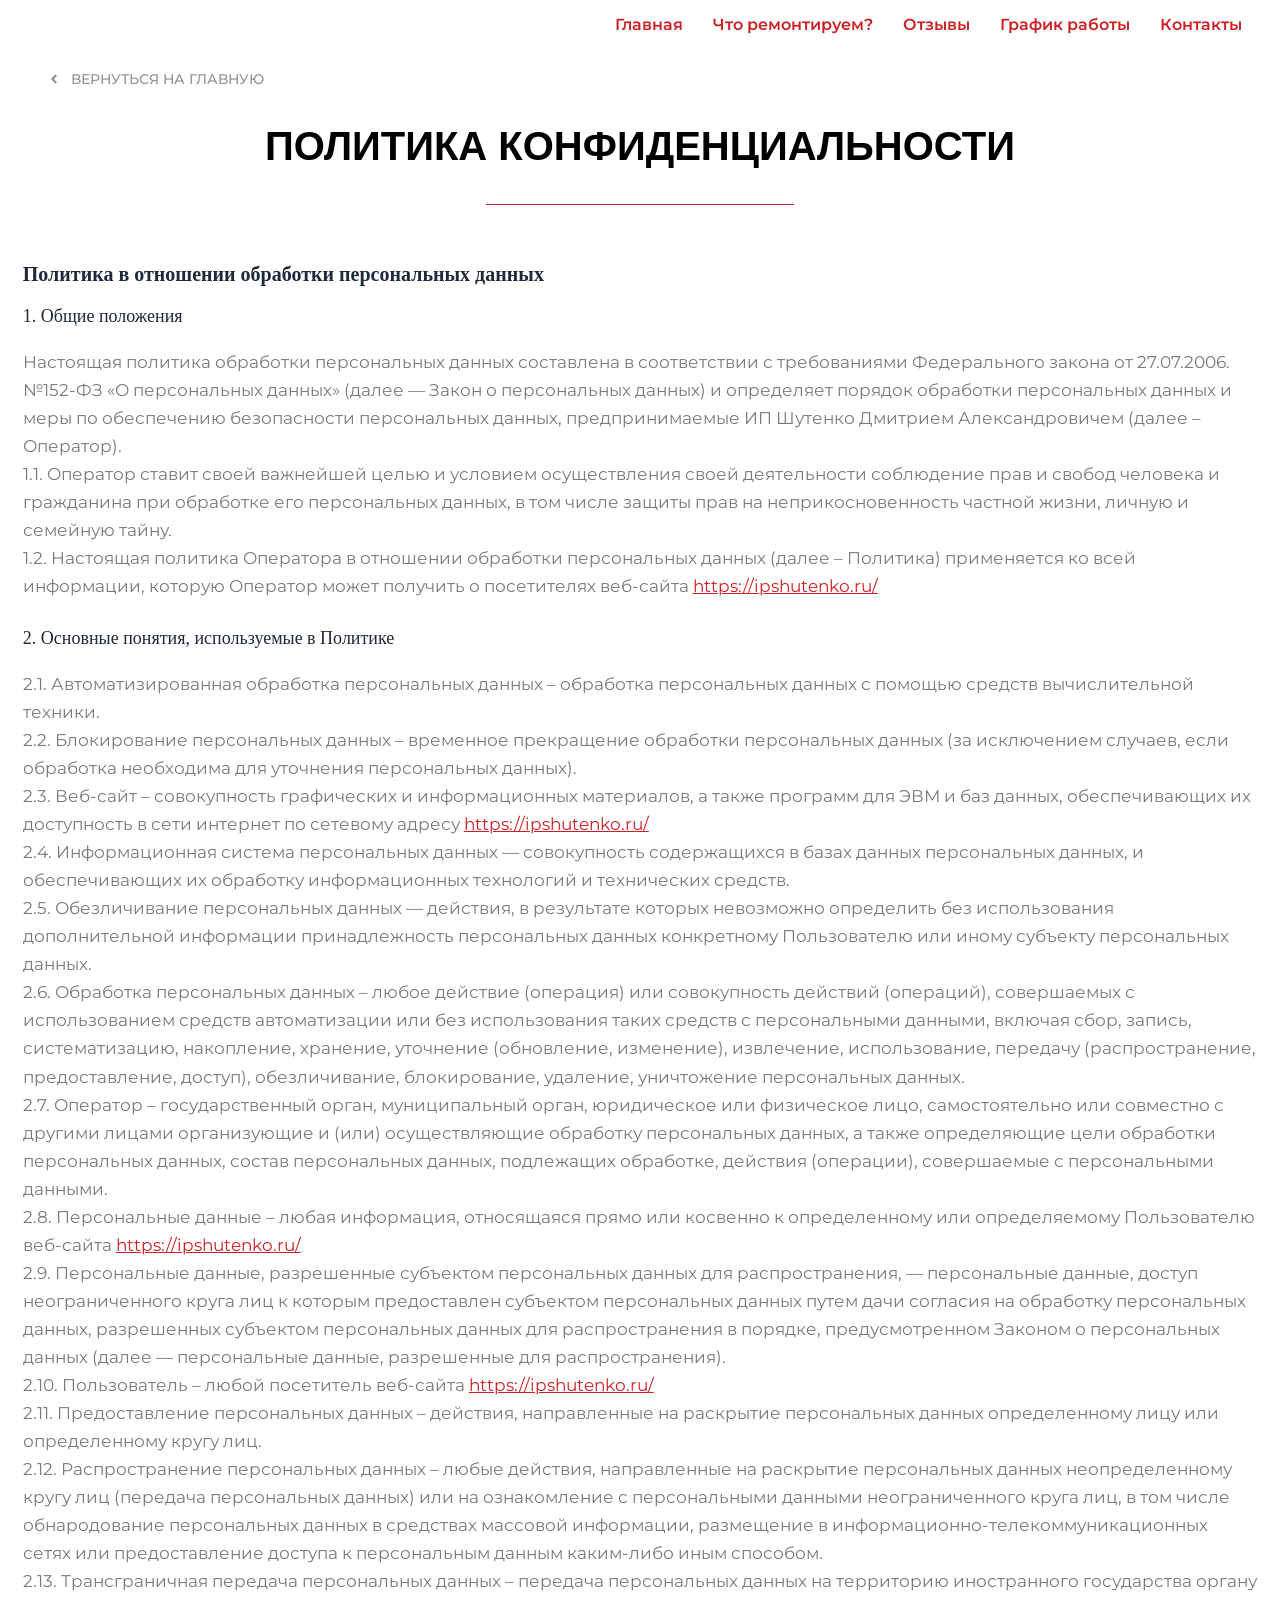
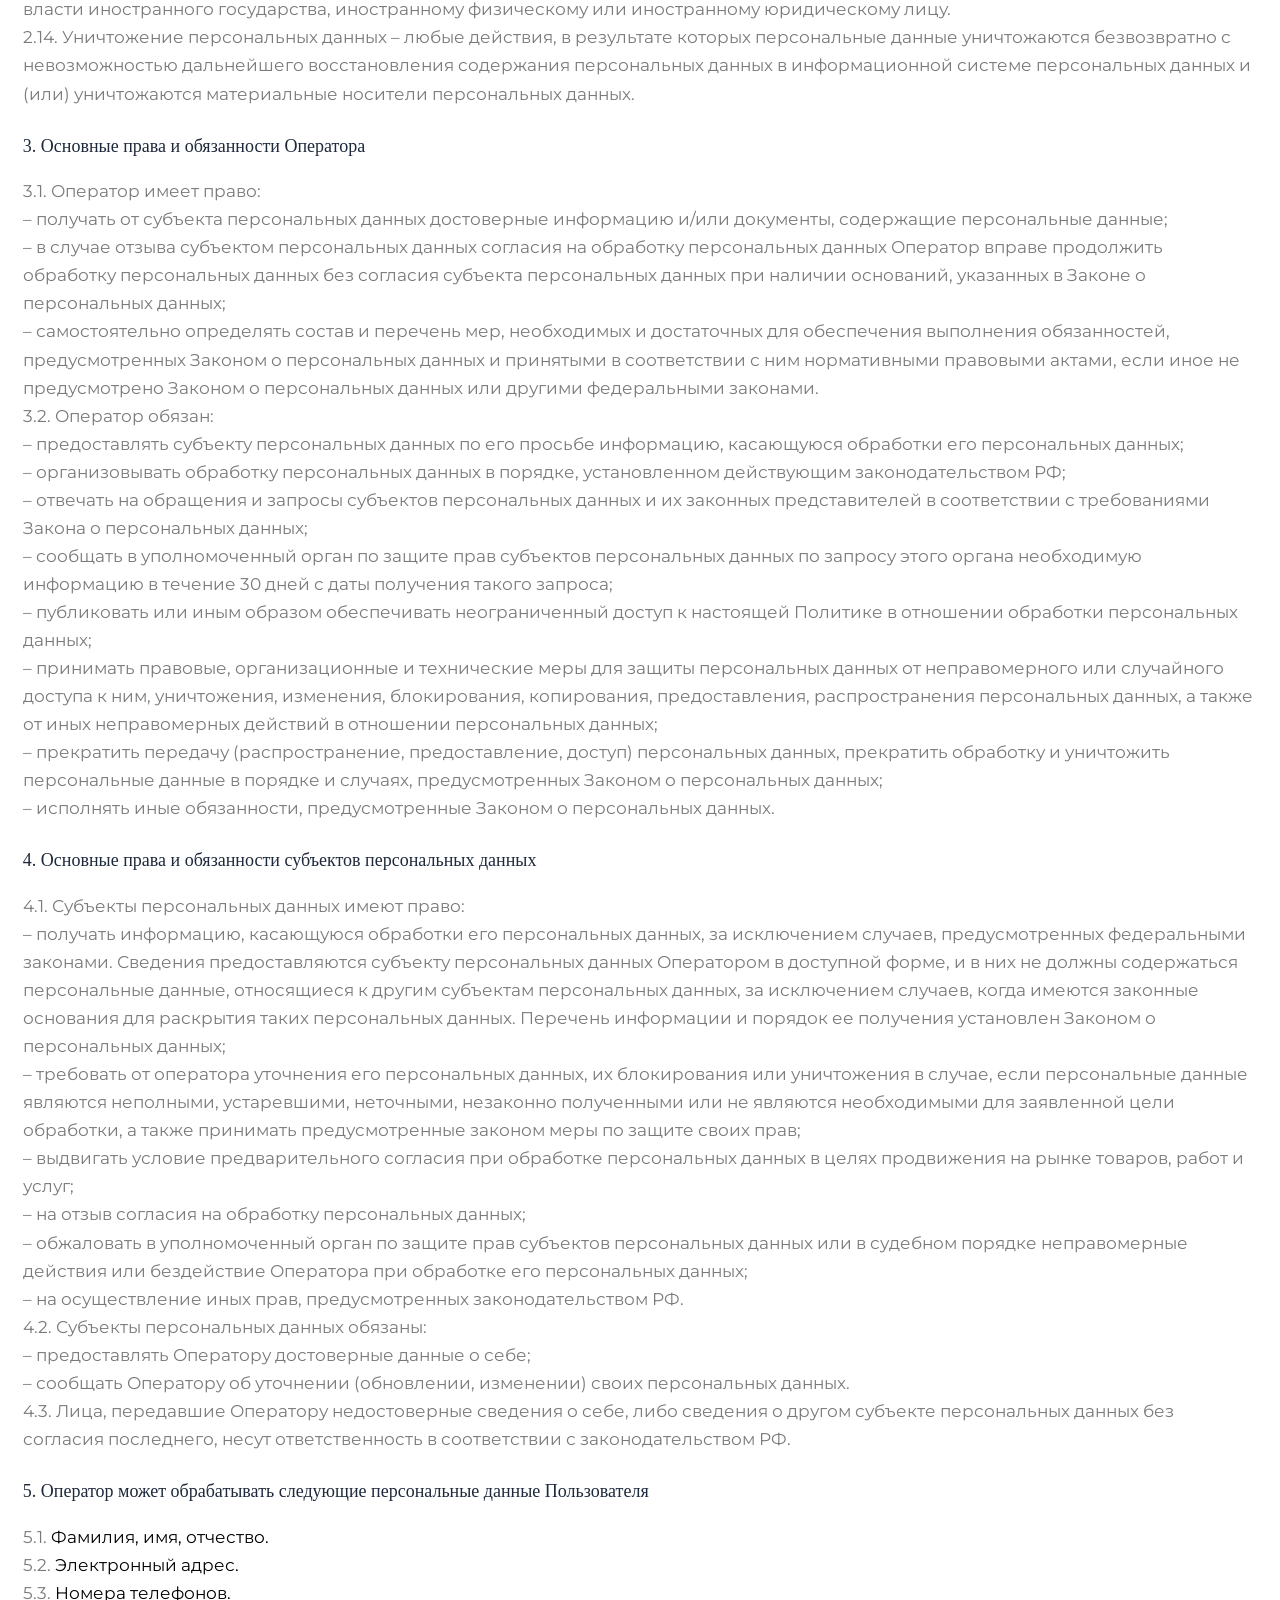
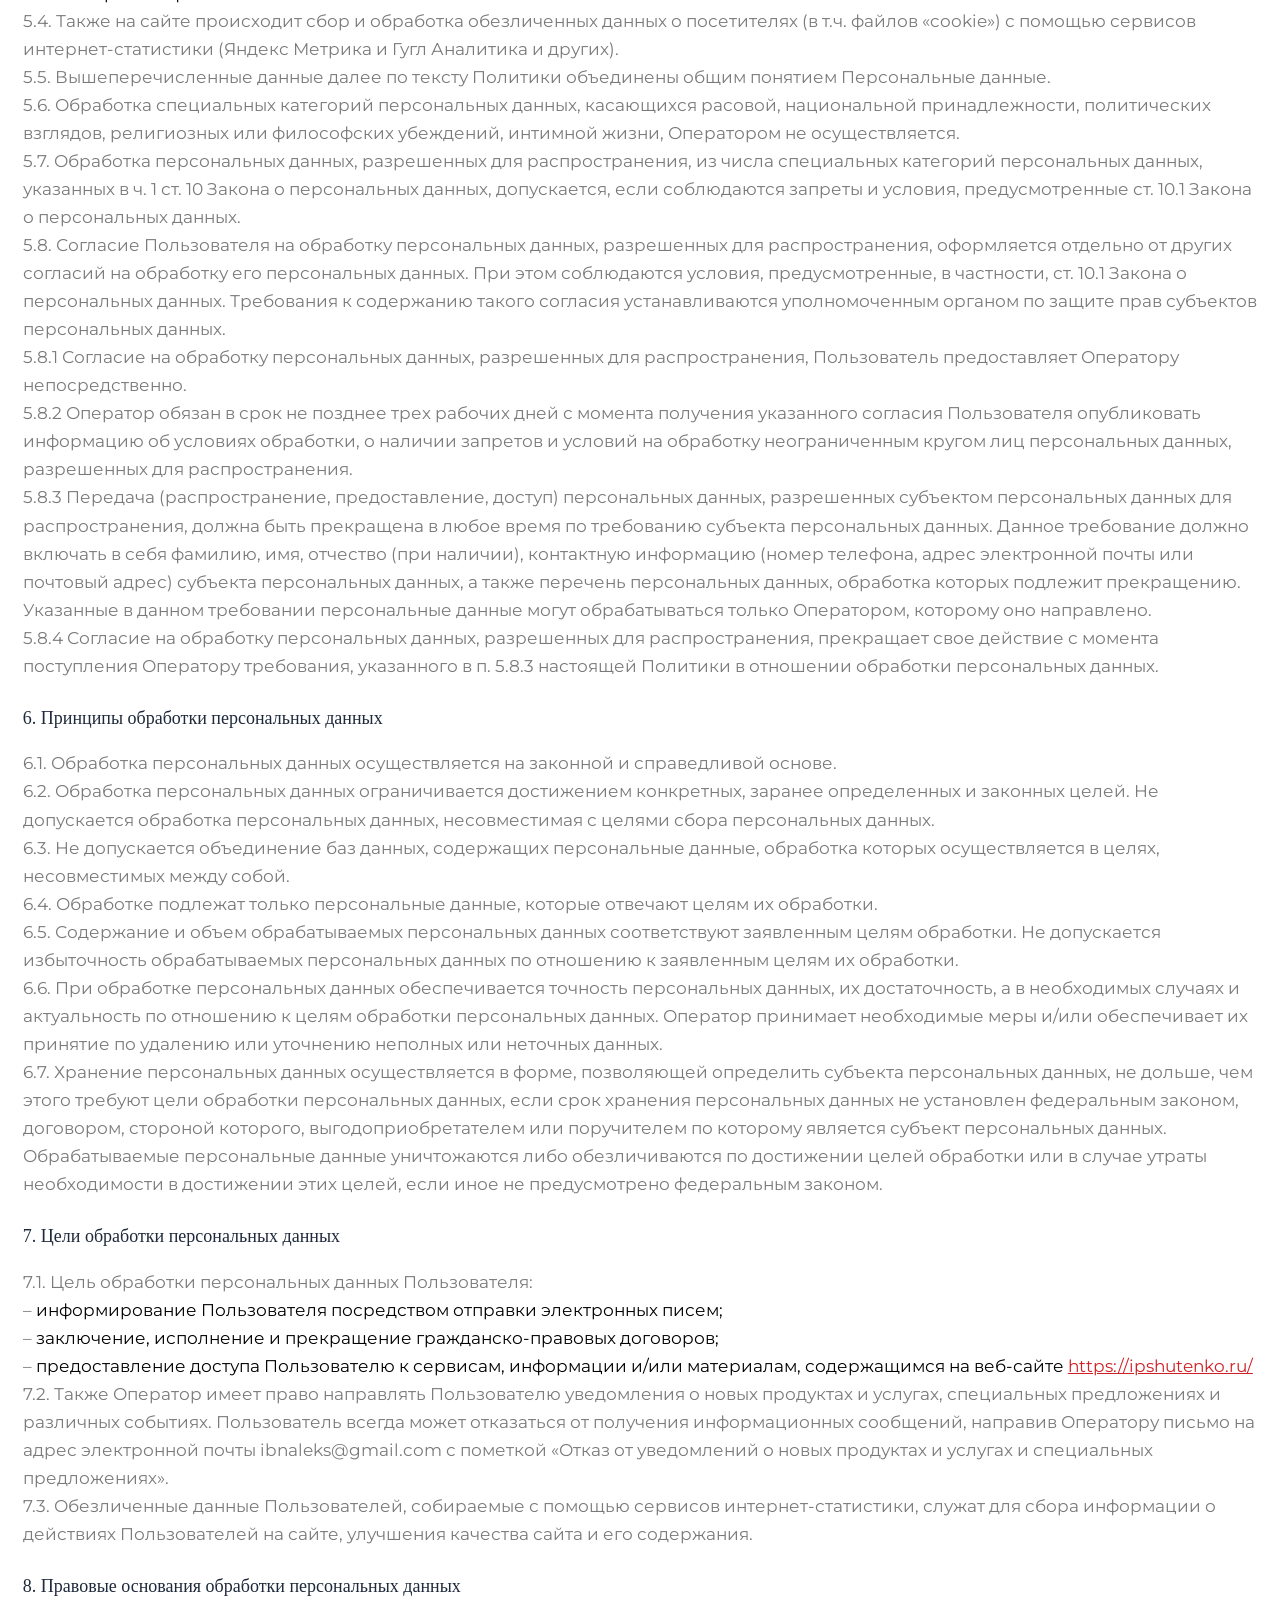
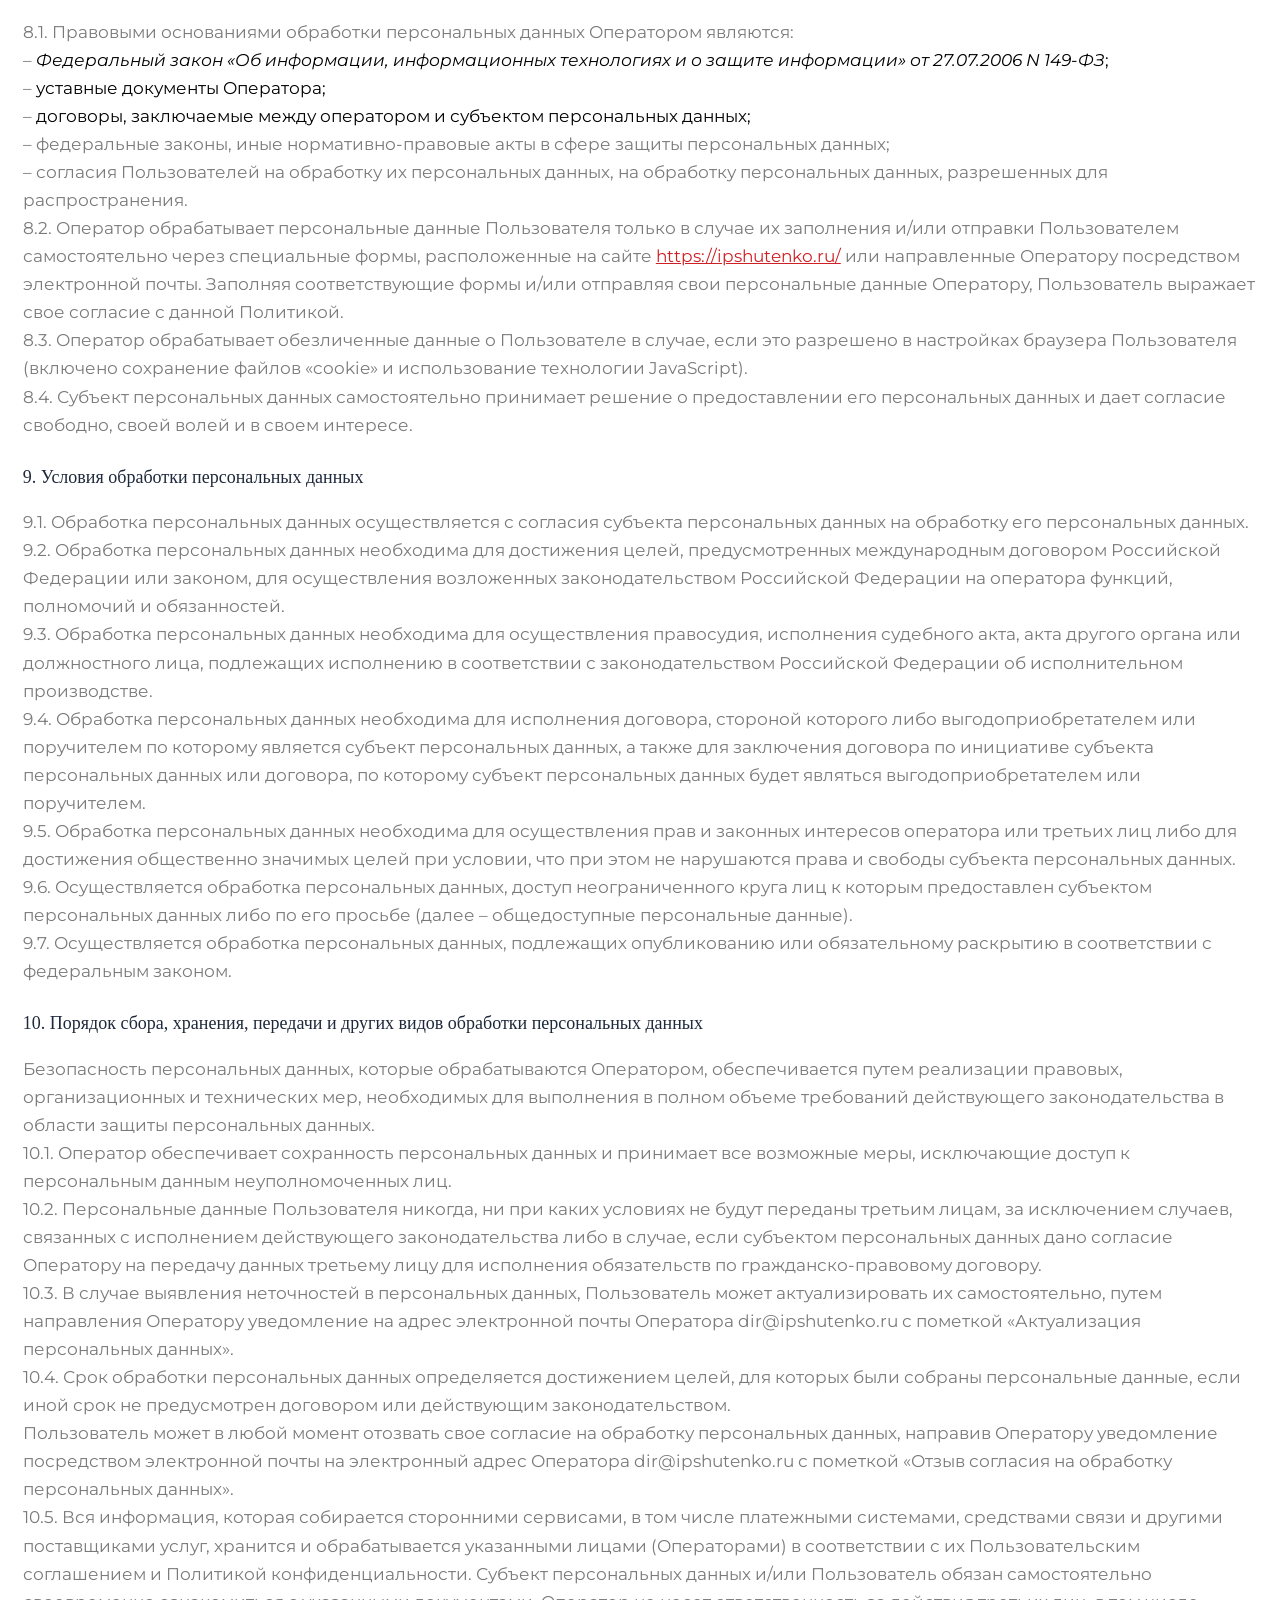
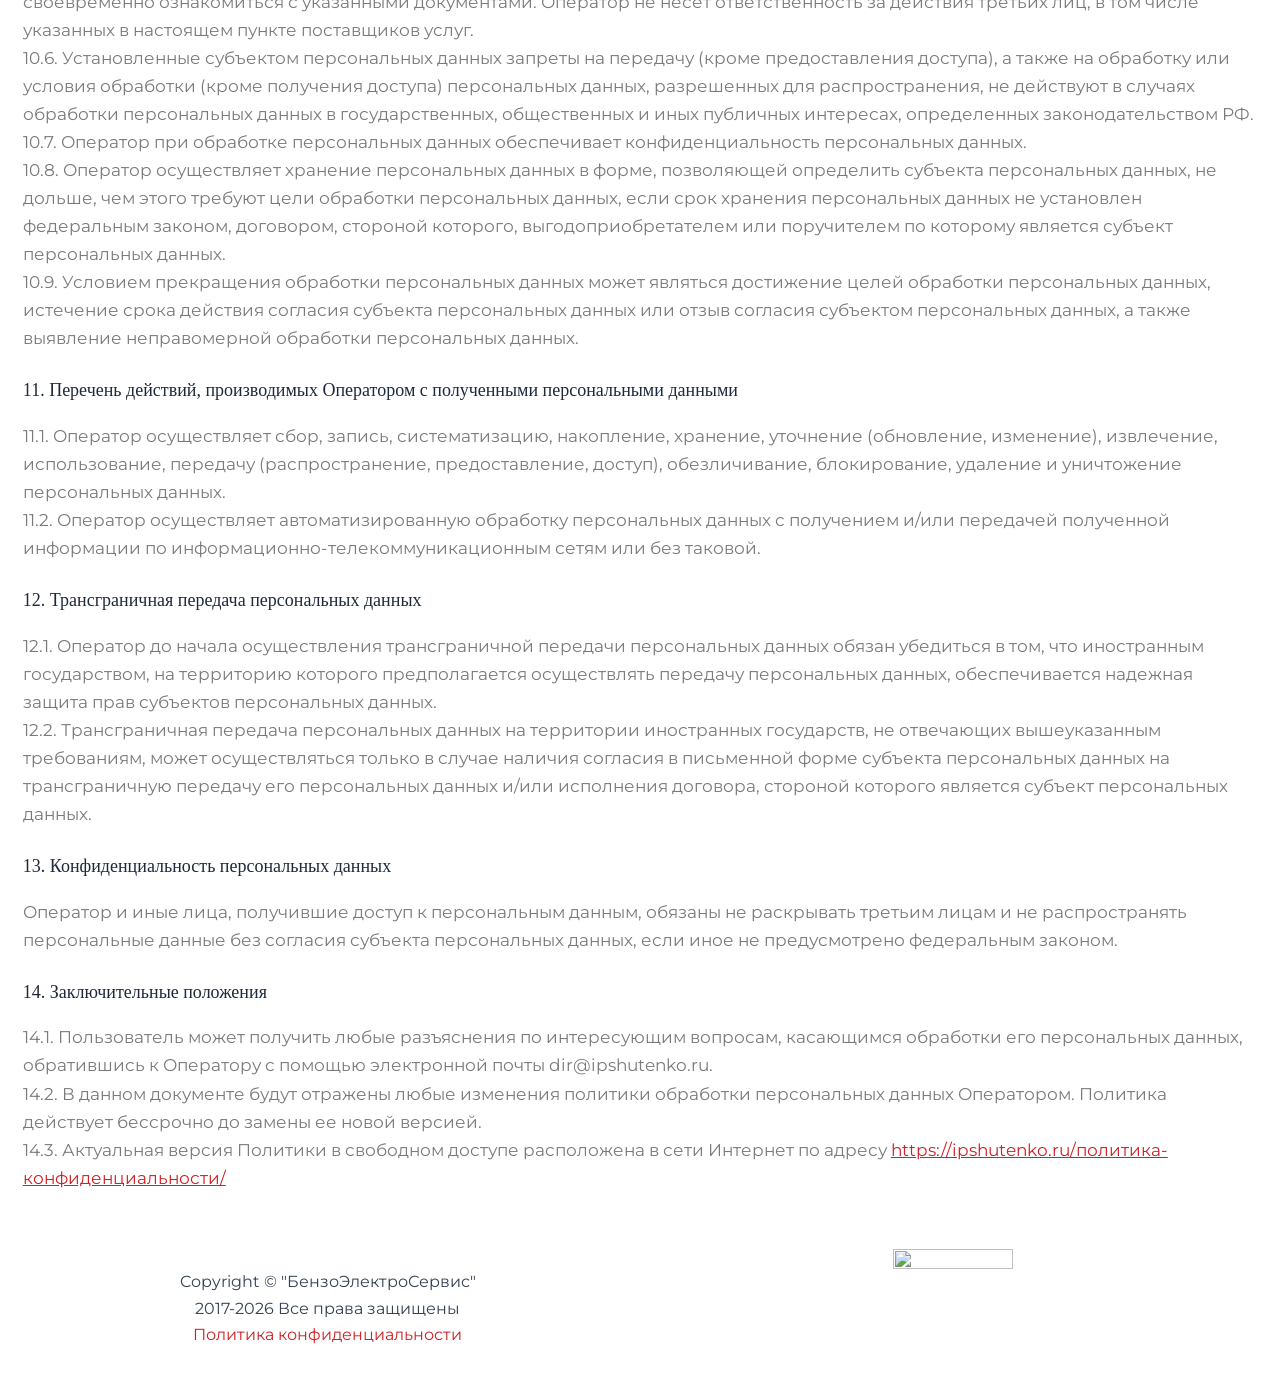
==== commit b269a870: "correct email adress" ====
--- a/политика-конфиденциальности/index.html
+++ b/политика-конфиденциальности/index.html
@@ -4234,19 +4234,24 @@
 														<ul id="menu-1-64e9565e" class="hfe-nav-menu">
 															<li id="menu-item-791"
 																class="menu-item menu-item-type-post_type menu-item-object-page menu-item-home parent hfe-creative-menu">
-																<a href="../index.html" class="hfe-menu-item">Главная</a></li>
+																<a href="../index.html" class="hfe-menu-item">Главная</a>
+															</li>
 															<li id="menu-item-792"
 																class="menu-item menu-item-type-custom menu-item-object-custom parent hfe-creative-menu">
-																<a href="../index.html#repair" class="hfe-menu-item">Что ремонтируем?</a></li>
+																<a href="../index.html#repair" class="hfe-menu-item">Что ремонтируем?</a>
+															</li>
 															<li id="menu-item-793"
 																class="menu-item menu-item-type-custom menu-item-object-custom parent hfe-creative-menu">
-																<a href="../index.html#otzyv" class="hfe-menu-item">Отзывы</a></li>
+																<a href="../index.html#otzyv" class="hfe-menu-item">Отзывы</a>
+															</li>
 															<li id="menu-item-794"
 																class="menu-item menu-item-type-custom menu-item-object-custom parent hfe-creative-menu">
-																<a href="../index.html#job" class="hfe-menu-item">График работы</a></li>
+																<a href="../index.html#job" class="hfe-menu-item">График работы</a>
+															</li>
 															<li id="menu-item-795"
 																class="menu-item menu-item-type-custom menu-item-object-custom parent hfe-creative-menu">
-																<a href="../index.html#contact" class="hfe-menu-item">Контакты</a></li>
+																<a href="../index.html#contact" class="hfe-menu-item">Контакты</a>
+															</li>
 														</ul>
 													</nav>
 												</div>
@@ -4635,14 +4640,14 @@
 														<div class="li">10.3. В случае выявления неточностей в персональных данных, Пользователь
 															может актуализировать их самостоятельно, путем направления Оператору уведомление на адрес
 															электронной почты Оператора <span class="link mark"
-																data-scroll-to="#privacyEmail">ibnaleks@gmail.com</span> с пометкой «Актуализация
+																data-scroll-to="#privacyEmail">dir@ipshutenko.ru</span> с пометкой «Актуализация
 															персональных данных».</div>
 														<div class="li">10.4. Срок обработки персональных данных определяется достижением целей, для
 															которых были собраны персональные данные, если иной срок не предусмотрен договором или
 															действующим законодательством.<br />Пользователь может в любой момент отозвать свое
 															согласие на обработку персональных данных, направив Оператору уведомление посредством
 															электронной почты на электронный адрес Оператора <span class="link mark"
-																data-scroll-to="#privacyEmail">ibnaleks@gmail.com</span> с пометкой «Отзыв согласия на
+																data-scroll-to="#privacyEmail">dir@ipshutenko.ru</span> с пометкой «Отзыв согласия на
 															обработку персональных данных».</div>
 														<div class="li">10.5. Вся информация, которая собирается сторонними сервисами, в том числе
 															платежными системами, средствами связи и другими поставщиками услуг, хранится и
@@ -4719,7 +4724,7 @@
 														<div class="li">14.1. Пользователь может получить любые разъяснения по интересующим
 															вопросам, касающимся обработки его персональных данных, обратившись к Оператору с помощью
 															электронной почты <span class="link mark"
-																data-scroll-to="#privacyEmail">ibnaleks@gmail.com</span>.</div>
+																data-scroll-to="#privacyEmail">dir@ipshutenko.ru</span>.</div>
 														<div class="li">14.2. В данном документе будут отражены любые изменения политики обработки
 															персональных данных Оператором. Политика действует бессрочно до замены ее новой версией.
 														</div>
